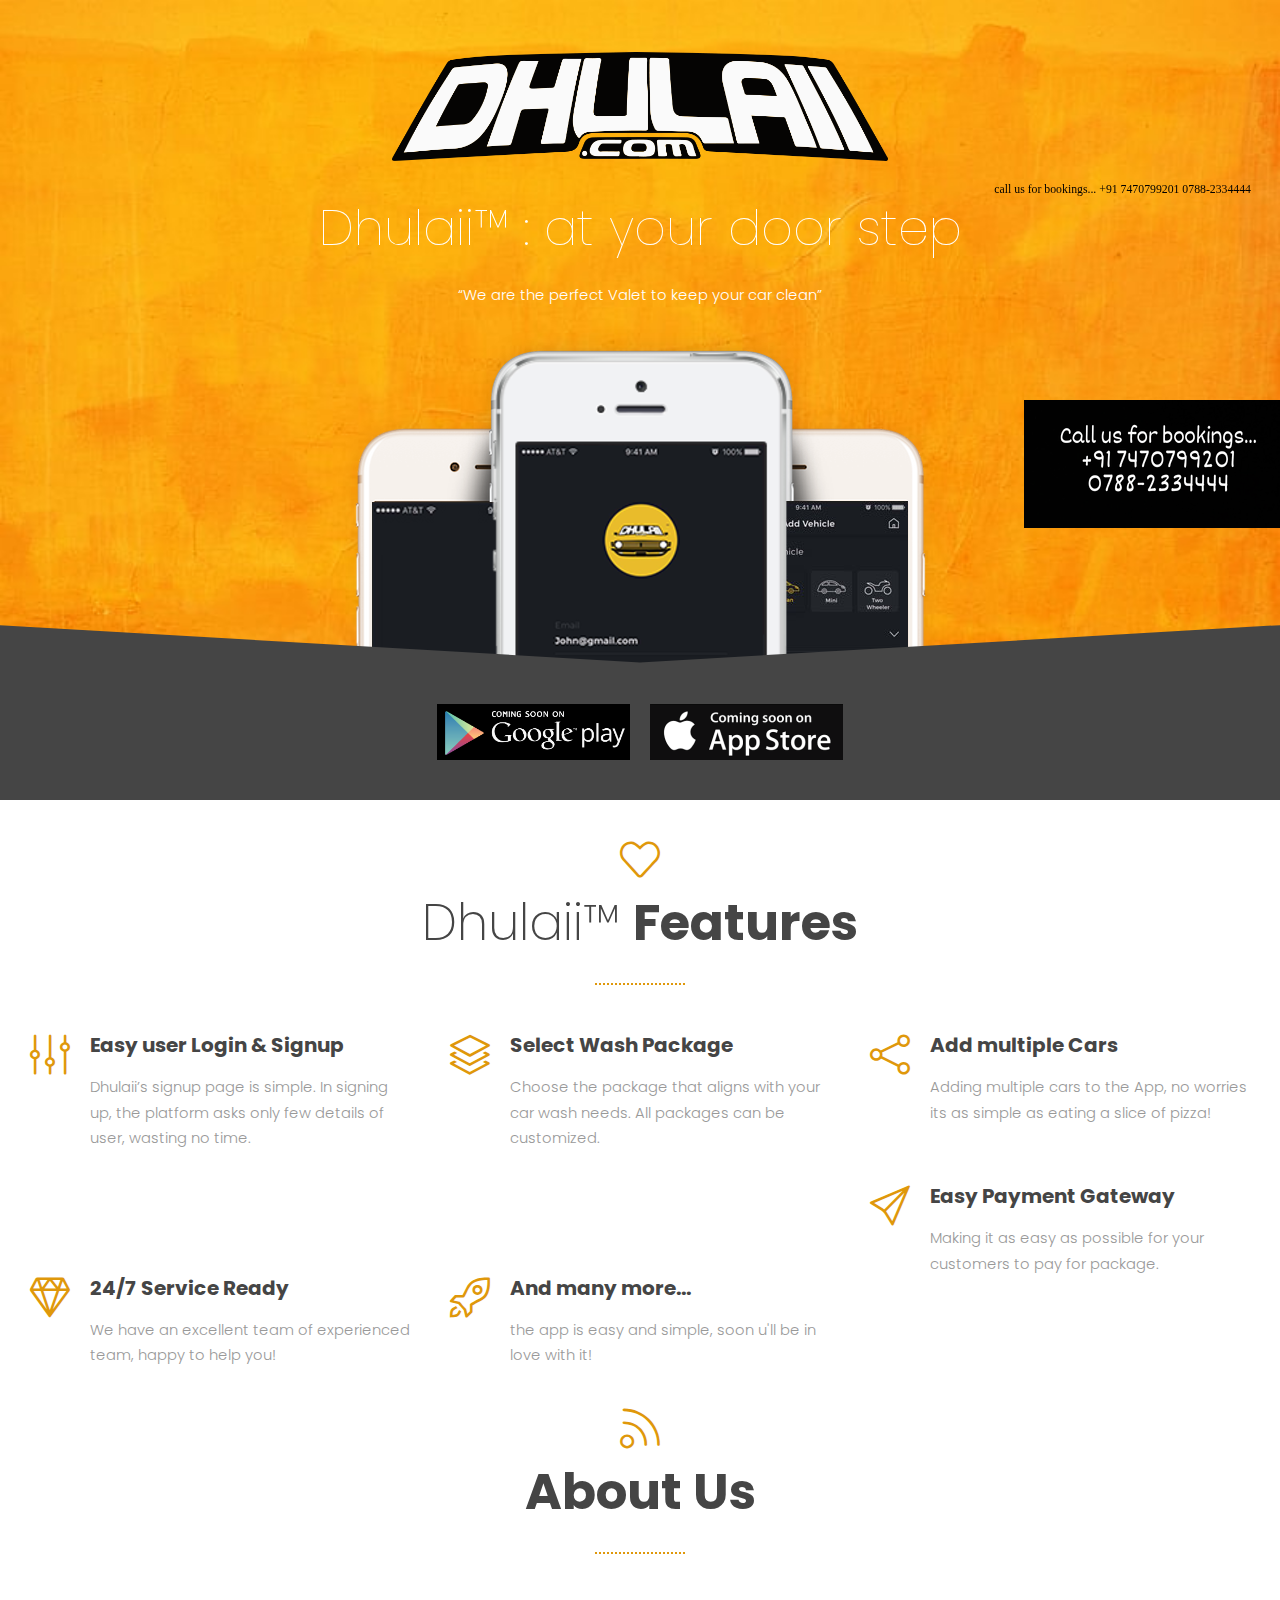
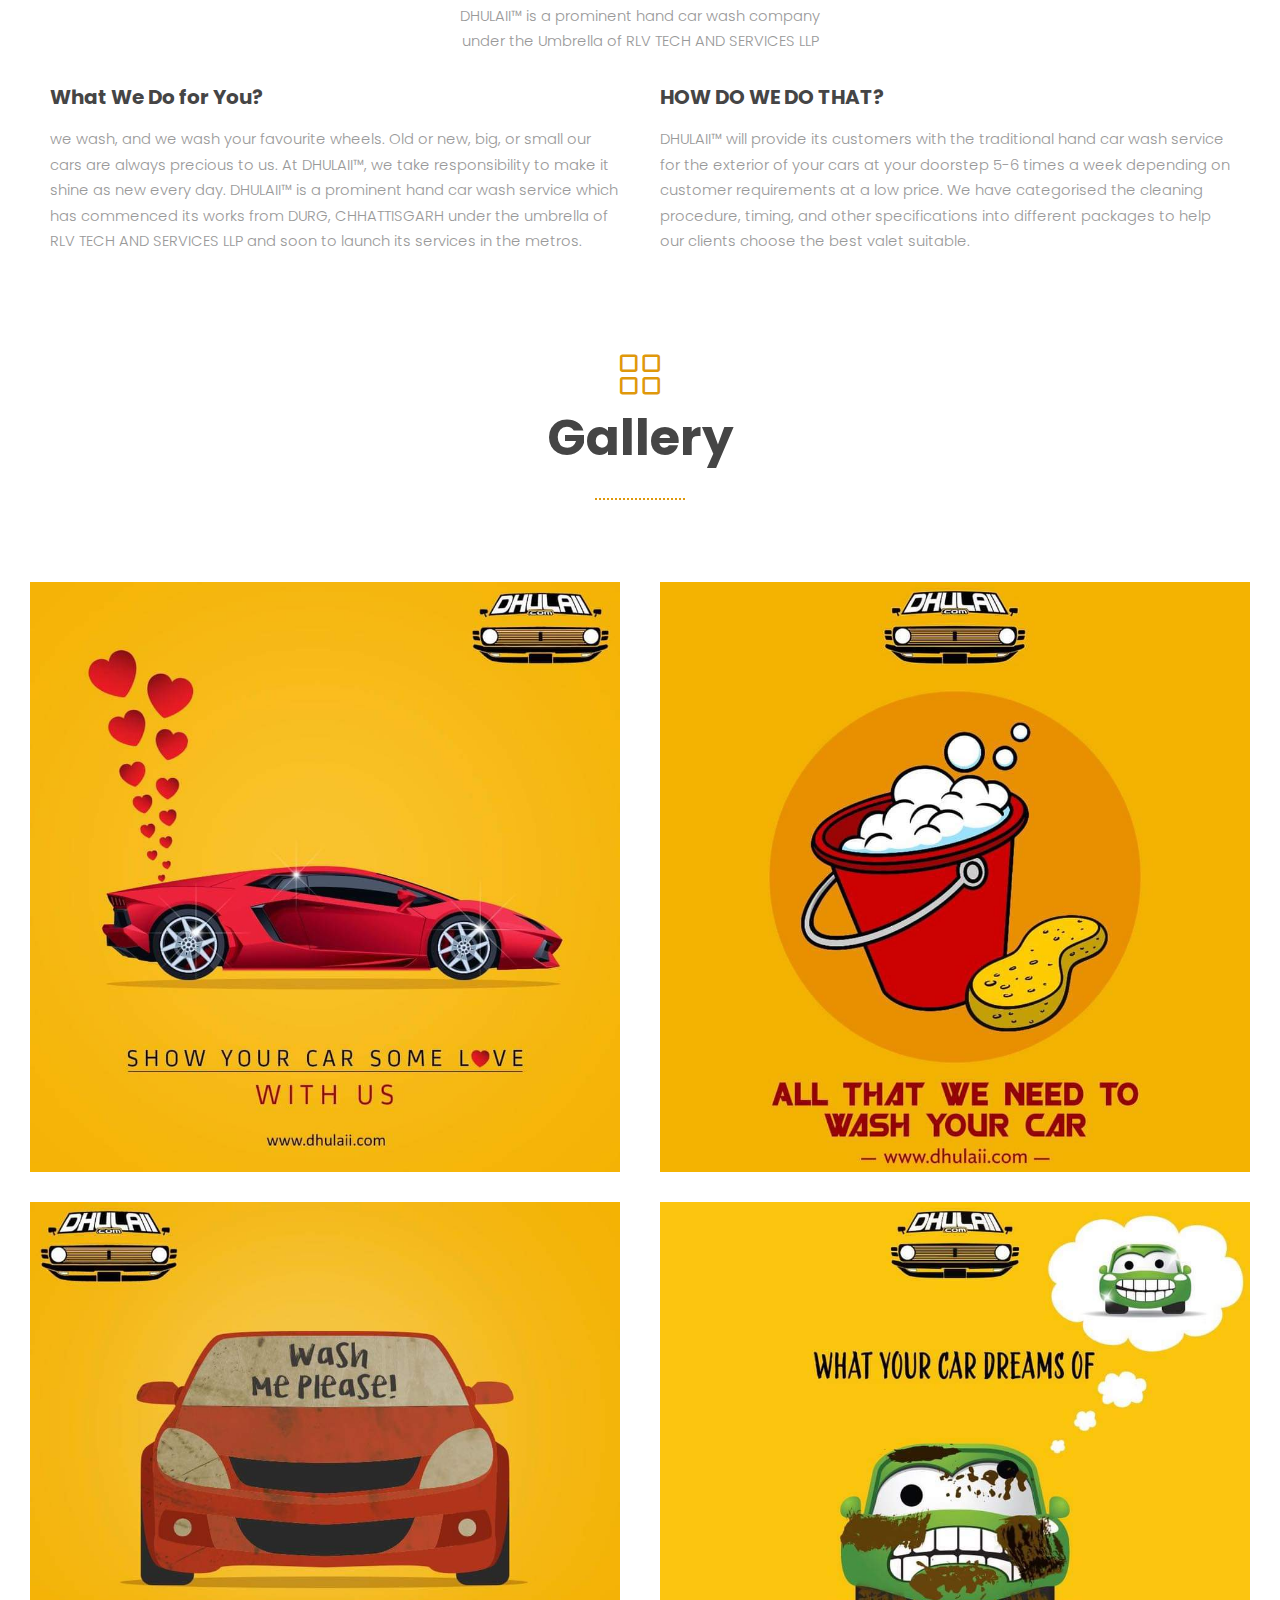
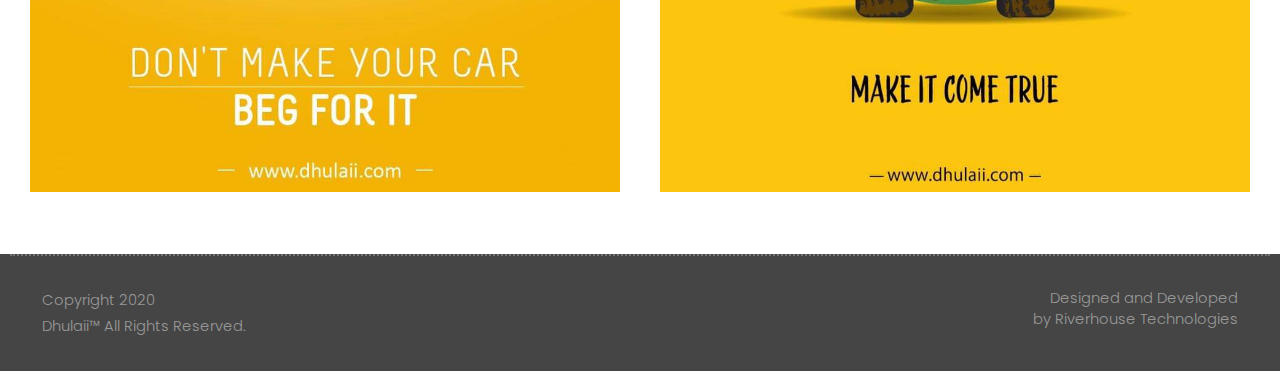
==== index.html @ 0f33f6db "mobile contact number view" ====
<!DOCTYPE html>
<html lang="en-US">
  <head>
    <meta charset="UTF-8">
    <meta name="viewport" content="width=device-width, initial-scale=1.0" />
    <title>Dhulaii&trade;:: we are the perfect Valet to keep your car clean</title>
    <link rel="stylesheet" href="css/components.css">
    <link rel="stylesheet" href="css/icons.css">
    <link rel="stylesheet" href="css/responsee.css">
    <link rel="stylesheet" href="owl-carousel/owl.carousel.css">
    <link rel="stylesheet" href="owl-carousel/owl.theme.css">
    <link rel="stylesheet" href="css/lightcase.css">
    <!-- CUSTOM STYLE -->      
    <link rel="stylesheet" href="css/template-style.css">
    <link href="https://fonts.googleapis.com/css?family=Poppins:100,200,300,400,700,900&amp;subset=latin-ext" rel="stylesheet"> 
    <script type="text/javascript" src="js/jquery-1.8.3.min.js"></script>
    <script type="text/javascript" src="js/jquery-ui.min.js"></script>   
  </head>

  <body class="size-1280">
    <!-- PREMIUM FEATURES BUTTON -->
    <!-- <a target="_blank" class="hide-s" href="/" style="position:fixed;top:500px;right:-14px;z-index:10;"><img src="img/Call-s.png" alt="Call us" style="height:80px !important"></a> -->
    <img class="hide-s" style="position:fixed;top:400px;right:-14px;z-index:10;" src="img/resize.png" alt="Call us" style="height:80px !important"/>
    <!-- HEADER -->
    <header role="banner" class="position-absolute">     
    </header>
    
    <!-- MAIN -->
    <main role="main"> 

    </header>
      <!-- Header -->
      <header class="section-top-padding background-image text-center" style="background-image:url(img/orange.jpeg)">
        <div class="margin-top-20 center"><img id="dl" src="img/Dhulaii_logo.png" alt=""><br></div>
        <div>
          <marquee class="GeneratedMarquee" direction="left" scrollamount="1" behavior="alternate">call us for bookings... +91 7470799201 0788-2334444</marquee>
        </div>
        <h1 class="text-extra-thin text-white text-s-size-30 text-m-size-40 text-size-50 text-line-height-1 margin-bottom-30 margin-top-100">
          Dhulaii&trade; : at your door step 
        </h1>
        <p class="text-white">“We are the perfect Valet to keep your car clean”
<!--         <i class="slow icon-sli-arrow-down text-white margin-top-20 text-size-16"></i> -->
        <!-- Image -->
        <img class="margin-top-20 center" src="img/photoshop.png" alt="">
        <!-- dark full width arrow object -->
        <img class="arrow-object" src="img/arrow-object-dark.svg" alt="">
      </header>
      
      <!-- Section 1 -->
      <section class="section-small-padding background-dark text-center">      
        <div class="line">
          <div class="m-10 l-6 xl-4 center">
            <div class="margin">
              <a class="s-12 m-6 margin-s-bottom" href="/">
                <img class="full-img right" src="img/google-coming.png" alt="">
              </a>
              <a class="s-12 m-6" href="/">
                <img class="full-img" src="img/Screenshot 2020-10-01 at 6.28.01 PM.png" alt="">
              </a>
            </div>
          </div>                                                                                               
        </div>       
      </section>
      
      <!-- Section 2 -->
      <section class="section-top-padding background-white">
        <div class="line text-center">
          <i class="icon-sli-heart text-primary text-size-40"></i>
          <h2 class="text-dark text-size-50 text-m-size-40">Dhulaii&trade; <b>Features</b></h2>
          <hr class="break background-primary break-small break-center margin-bottom-50">
        </div>
        <div class="line">
          <div class="margin2x">
            <div class="s-12 m-6 l-4 margin-bottom-60">
              <div class="float-left">
                <i class="icon-sli-equalizer text-primary text-size-40 text-line-height-1"></i>
              </div>
              <div class="margin-left-60">
                <h3 class="text-strong text-size-20 text-line-height-1 margin-bottom-20">Easy user Login & Signup</h3>
                <p>Dhulaii’s signup page is simple. In signing up, the platform asks only few details of user, wasting no time.</p>
                <!-- <a class="text-more-info text-primary" href="/">Read more</a>                 -->
              </div>
            </div>
            <div class="s-12 m-6 l-4 margin-bottom-60">
              <div class="float-left">
                <i class="icon-sli-layers text-primary text-size-40 text-line-height-1"></i>
              </div>
              <div class="margin-left-60">
                <h3 class="text-strong text-size-20 text-line-height-1 margin-bottom-20">Select Wash Package</h3>
                <p>Choose the package that aligns with your car wash needs. All packages can be customized.</p>
                <!-- <a class="text-more-info text-primary" href="/">Read more</a>                 -->
              </div>
            </div>
            <div class="s-12 m-6 l-4 margin-bottom-60">
              <div class="float-left">
                <i class="icon-sli-share text-primary text-size-40 text-line-height-1"></i>
              </div>
              <div class="margin-left-60">
                <h3 class="text-strong text-size-20 text-line-height-1 margin-bottom-20">Add multiple Cars</h3>
                <p>Adding multiple cars to the App, no worries its as simple as eating a slice of pizza!</p>
                <!-- <a class="text-more-info text-primary" href="/">Read more</a>                  -->
              </div>
            </div>
            <div class="s-12 m-6 l-4 margin-m-bottom-60">
              <div class="float-left">
                <i class="icon-sli-paper-plane text-primary text-size-40 text-line-height-1"></i>
              </div>
              <div class="margin-left-60">
                <h3 class="text-strong text-size-20 text-line-height-1 margin-bottom-20">Easy Payment Gateway</h3>
                <p>Making it as easy as possible for your customers to pay for package.</p>
                <!-- <a class="text-more-info text-primary" href="/">Read more</a>                  -->
              </div>
            </div>
            <div class="s-12 m-6 l-4 margin-m-bottom-60">
              <div class="float-left">
                <i class="icon-sli-diamond text-primary text-size-40 text-line-height-1"></i>
              </div>
              <div class="margin-left-60">
                <h3 class="text-strong text-size-20 text-line-height-1 margin-bottom-20">24/7 Service Ready</h3>
                <p>We have an excellent team of experienced team, happy to help you!</p>
                <!-- <a class="text-more-info text-primary" href="/">Read more</a>                  -->
              </div>
            </div>
            <div class="s-12 m-6 l-4 margin-m-bottom-60">
              <div class="float-left">
                <i class="icon-sli-rocket text-primary text-size-40 text-line-height-1"></i>
              </div>
              <div class="margin-left-60">
                <h3 class="text-strong text-size-20 text-line-height-1 margin-bottom-20">And many more...</h3>
                <p>the app is easy and simple, soon u'll be in love with it!</p>
                <!-- <a class="text-more-info text-primary" href="/">Read more</a>                  -->
              </div>
            </div>
          </div>
        </div>
      </section>
        
     

      <!-- About US section -->
      <section class="section-top-padding  background-white">
        <div class="line text-center">
          <i class="icon-sli-feed text-primary text-size-40"></i>
          <h2 class="text-dark text-size-50 text-m-size-40"><b>About Us</b></h2>
          <hr class="break background-primary break-small break-center margin-bottom-50">
          <p>DHULAII&trade; is a prominent hand car wash company<br>
            under the Umbrella of RLV TECH AND SERVICES LLP </p>
        </div>
        <section class="section background-white">      
          <div class="line">
            <div class="margin2x">
                        
              <div class="m-12 l-6 margin-bottom-60">
                <div class="float-left">
                  <h3 class="text-strong text-size-20 text-line-height-1 margin-bottom-20">What We Do for You?</h3>
                  <p>
                    we wash, and we wash your favourite wheels.
                    Old or new, big, or small our cars are always precious to us.
                    At DHULAII&trade;, we take responsibility to make it shine as new every day.
                    DHULAII&trade; is a prominent hand car wash service which has commenced its works from DURG, CHHATTISGARH under the umbrella of RLV TECH AND SERVICES LLP and soon to launch its services in the metros.
                  </p>                                                      
                </div>
              </div>
              
              <div class="m-12 l-6 margin-bottom-60">
                <div class="float-left">
                  <h3 class="text-strong text-size-20 text-line-height-1 margin-bottom-20">HOW DO WE DO THAT?</h3>
                  <p>
                    DHULAII&trade; will provide its customers with the traditional hand car wash service for the exterior of your cars at your doorstep 5-6 times a week depending on customer requirements at a low price.
We have categorised the cleaning procedure, timing, and other specifications into different packages to help our clients choose the best valet suitable.
                  </p>                                                      
                </div>
              </div> 
            </div>
          </div>       
        </section>
      </section>
  

      <!-- Gallery section -->

      <section class="s background-white">
        <div class="line text-center">
          <i class="icon-sli-grid text-primary text-size-40"></i>
          <h2 class="text-dark text-size-50 text-m-size-40"><b>Gallery</b></h2>
          <hr class="break background-primary break-small break-center margin-bottom-50">
        </div>
        <section class="section background-white">      
          <div class="line">
            <div class="margin2x">           
              <div class="s-12 m-6 margin-bottom-30">
                <img class="full-img" src="img/portfolio/Gallery3.jpg" alt=""/>
              </div>
              <div class="s-12 m-6 margin-bottom-30">
                <img class="full-img" src="img/portfolio/Gallery2.jpg" alt=""/>
              </div>
              <div class="s-12 m-6 margin-bottom-30">
                <img class="full-img" src="img/portfolio/Gallery4.jpg" alt=""/>
              </div> 
              <div class="s-12 m-6 margin-bottom-30">
                <img class="full-img" src="img/portfolio/Gallery5.jpg" alt=""/>
              </div>                                                                                    
            </div>
          </div>       
        </section>
      </section>  
      
      
     
    </main>
    
    <!-- FOOTER -->
    <footer>
      <!-- Social -->
      
      <!-- Main Footer -->
      <!-- <section class="section background-dark">
        <div class="line"> 
          <div class="margin2x">
            <div class="s-12 m-6 l-3 xl-5">
               <h4 class="text-white text-strong">Our Mission</h4>
               <p>
                   <b class="text-size-20">Best and Cheap</b> car wash services to the customers.
               </p>
            </div>
            
            <div class="s-12 m-6 l-3 xl-3">
               <h4 class="text-white text-strong margin-m-top-30">Contact Us</h4>
                <p><i class="icon-sli-screen-smartphone text-primary"></i> +91 9425293450</p>
                <a class="text-primary-hover" href="mailto:support@dhulaii.com"><i class="icon-sli-mouse text-primary"></i> support@dhulaii.com</a><br>
            </div>
          </div>  
        </div>    
      </section> -->
      <div class="background-dark">
         <div class="line">
            <hr class="break margin-top-bottom-0" style="border-color: #777;">
         </div>
      </div>
      <!-- Bottom Footer -->
      <section class="padding-2x background-dark full-width">
        <div class="line">
          <div class="s-6 l-6" >
            <p class="text-size-12" id="CRT">Copyright 2020</p>
            <p class="text-size-12" id="CRT">Dhulaii&trade; All Rights Reserved.</p>
          </div>
          <div class="s-6 l-6" >
            <a class="right text-size-12 text-primary-hover" id="RHT" href="https://riverhousetechnologies.com/" title="Responsee - lightweight responsive framework">Designed and Developed<br> by Riverhouse Technologies</a>
          </div>
        </div>  
      </section>
    </footer>
    <script type="text/javascript" src="js/responsee.js"></script>
    <script type="text/javascript" src="owl-carousel/owl.carousel.js"></script>
    <script type="text/javascript" src="js/template-scripts.js"></script> 
  </body>
</html>
---- css/components.css ----
/*
 * Components CSS - v5 - 2016-07-08
 * https://www.myresponsee.com
 * Copyright 2018, Vision Design - graphic zoo
 * Free to use under the MIT license.
*/
/* Tabs */
.tab-item {
  background: none repeat scroll 0 0 #fff;
  display: none;
  padding: 1.25rem 0;
}
.tab-item.tab-active {
  display: block;
}
.tab-content > .tab-label {
  display: none;
}
.tab-nav > .tab-label {
  float: left;
}
a.tab-label,
a.tab-label:link,
a.tab-label:visited,
a.tab-label:hover {
  background: none repeat scroll 0 0 #262626;
  color: #fff;
  margin-right: 1px;
  padding: 0.625rem 1.25rem;
  transition: background 0.2s linear 0s;
  -o-transition: background 0.2s linear 0s;
  -ms-transition: background 0.2s linear 0s;
  -moz-transition: background 0.2s linear 0s;
  -webkit-transition: background 0.2s linear 0s;
}
a.tab-label:hover,
a.tab-label.active-btn {
  background: none repeat scroll 0 0 #999;
}
.tab-label.active-btn {
  cursor: default;
}
.tab-content {
  text-align: left;
}
@media screen and (max-width: 768px) {
  .tab-nav > .tab-label {
    margin: 0.5px 0;
    width: 100%;
  }
}
/* Custom forms */
form.customform input,
form.customform select,
form.customform textarea,
form.customform button {
  font-size: 0.9rem;
  font-family: inherit;
  margin-bottom: 1.25rem;
}
form.customform input,
form.customform select {
  height: 2.7rem;
}
form.customform input,
form.customform textarea,
form.customform select {
  background: none repeat scroll 0 0 #f5f5f5;
  transition: background 0.2s linear 0s;
  -o-transition: background 0.2s linear 0s;
  -ms-transition: background 0.2s linear 0s;
  -moz-transition: background 0.2s linear 0s;
  -webkit-transition: background 0.2s linear 0s;
}
form.customform input:hover,
form.customform textarea:hover,
form.customform select:hover,
form.customform input:focus,
form.customform textarea:focus,
form.customform select:focus {
  background: none repeat scroll 0 0 #fff;
}
form.customform input,
form.customform textarea,
form.customform select {
  background: none repeat scroll 0 0 #f5f5f5;
  border: 1px solid #e0e0e0;
  padding: 0.625rem;
  width: 100%;
}
form.customform input[type="file"] {
  border: 1px solid #e0e0e0;
  height: auto;
  max-height: 2.7rem;
  min-height: 2.7rem;
  padding: 0.4rem;
  width: 100%;
}
form.customform input[type="radio"],
form.customform input[type="checkbox"] {
  margin-right: 0.625rem;
  width: auto;
  padding: 0;
  height: auto;
}
form.customform option {
  padding: 0.625rem;
}
form.customform select[multiple="multiple"] {
  height: auto;
}
form.customform button {
  width: 100%;
  background: none repeat scroll 0 0 #d7940c;
  border: 0 none;
  color: #fff;
  height: 2.7rem;
  padding: 0.625rem;
  cursor: pointer;
  width: 100%;
  transition: background 0.2s linear 0s;
  -o-transition: background 0.2s linear 0s;
  -ms-transition: background 0.2s linear 0s;
  -moz-transition: background 0.2s linear 0s;
  -webkit-transition: background 0.2s linear 0s;
}
/* Tooltip */
a.tooltip-container,
.tooltip-container {
  border-bottom: 1px dotted;
  border-bottom-color: color;
  cursor: help;
  font-weight: 600;
}
a .tooltip-content,
.tooltip-content {
  background: #152732 none repeat scroll 0 0;
  color: #fff !important;
  border-radius: 3px;
  display: none;
  font-size: 0.8rem;
  font-weight: normal;
  line-height: 1.3rem;
  margin-top: -1.25rem;
  max-width: 300px;
  padding: 0.625rem;
  position: absolute;
  z-index: 10;
}
.tooltip-content::after {
  border-left: 9px solid transparent;
  border-right: 9px solid transparent;
  border-top: 7px solid #152732;
  bottom: -5px;
  clear: both;
  content: "";
  height: 0;
  left: 50%;
  margin-left: -5px;
  position: absolute;
  width: 0;
}
a.tooltip-content.tooltip-bottom,
.tooltip-content.tooltip-bottom {
  margin-top: 1.25rem;
}
.tooltip-content.tooltip-bottom::after {
  border-left: 9px solid transparent;
  border-right: 9px solid transparent;
  border-top: 0;
  border-bottom: 7px solid #152732;
  top: -5px;
}
/* Buttons */
.button,
a.button,
a.button:link,
a.button:active,
a.button:visited {
  background: #777 none repeat scroll 0 0;
  border: 0;
  color: #fff;
  cursor: pointer;
  display: inline-block;
  font-size: 0.85rem;
  padding: 0.825rem 1rem;
  text-align: center;
  transition: all 0.2s linear 0s;
  -o-transition: all 0.2s linear 0s;
  -ms-transition: all 0.2s linear 0s;
  -moz-transition: all 0.2s linear 0s;
  -webkit-transition: all 0.2s linear 0s;
}
.button.rounded-btn {
  border-radius: 4px;
}
.button.rounded-full-btn {
  border-radius: 100px;
}
.button:hover {
  box-shadow: 0 0 10px 100px rgba(255, 255, 255, 0.15) inset;
}
.button.secondary-btn,
a.button.secondary-btn,
a.button.secondary-btn:link,
a.button.secondary-btn:active,
a.button.secondary-btn:visited {
  background: #444 none repeat scroll 0 0;
}
.button.cancel-btn,
a.button.cancel-btn,
a.button.cancel-btn:link,
a.button.cancel-btn:active,
a.button.cancel-btn:visited {
  background: #dc003a none repeat scroll 0 0;
}
.button.submit-btn,
a.button.submit-btn,
a.button.submit-btn:link,
a.button.submit-btn:active,
a.button.submit-btn:visited {
  background: #b4bf04 none repeat scroll 0 0;
}
.button.reload-btn,
a.button.reload-btn,
a.button.reload-btn:link,
a.button.reload-btn:active,
a.button.reload-btn:visited {
  background: #ff9800 none repeat scroll 0 0;
}
.button.disabled-btn {
  cursor: not-allowed !important;
  opacity: 0.2;
}
.button i {
  background: rgba(0, 0, 0, 0.1) none repeat scroll 0 0;
  border-radius: 27px;
  color: #fff !important;
  display: inline-block;
  font-size: 0.8rem;
  height: 27px;
  line-height: 27px;
  margin-right: 5px;
  width: 27px;
  transition: all 0.2s linear 0s;
  -o-transition: all 0.2s linear 0s;
  -ms-transition: all 0.2s linear 0s;
  -moz-transition: all 0.2s linear 0s;
  -webkit-transition: all 0.2s linear 0s;
}
.button:hover > i {
  background: rgba(0, 0, 0, 0.06) none repeat scroll 0 0;
}

.GeneratedMarquee {
  font-family: cursive;
  font-size: 0.8em;
  line-height: 1.3em;
  color: #000000;
  background-color: transparent;
}
---- css/icons.css ----
/* Icon font - MFG labs */
@font-face {
  font-family: 'mfg';
    src: url('../font/mfglabsiconset-webfont.eot');
    src: url('../font/mfglabsiconset-webfont.svg#mfg_labs_iconsetregular') format('svg'),
   		   url('../font/mfglabsiconset-webfont.eot?#iefix') format('embedded-opentype'),
         url('../font/mfglabsiconset-webfont.woff') format('woff'),
         url('../font/mfglabsiconset-webfont.ttf') format('truetype');
    font-weight: normal;
    font-style: normal;
}

.icon-cloud,
.icon-at,
.icon-plus,
.icon-minus,
.icon-arrow_up,
.icon-arrow_down,
.icon-arrow_right,
.icon-arrow_left,
.icon-chevron_down,
.icon-chevron_up,
.icon-chevron_right,
.icon-chevron_left,
.icon-reorder,
.icon-list,
.icon-reorder_square,
.icon-reorder_square_line,
.icon-coverflow,
.icon-coverflow_line,
.icon-pause,
.icon-play,
.icon-step_forward,
.icon-step_backward,
.icon-fast_forward,
.icon-fast_backward,
.icon-cloud_upload,
.icon-cloud_download,
.icon-data_science,
.icon-data_science_black,
.icon-globe,
.icon-globe_black,
.icon-math_ico,
.icon-math,
.icon-math_black,
.icon-paperplane_ico,
.icon-paperplane,
.icon-paperplane_black,
.icon-color_balance,
.icon-star,
.icon-star_half,
.icon-star_empty,
.icon-star_half_empty,
.icon-reload,
.icon-heart,
.icon-heart_broken,
.icon-hashtag,
.icon-reply,
.icon-retweet,
.icon-signin,
.icon-signout,
.icon-download,
.icon-upload,
.icon-placepin,
.icon-display_screen,
.icon-tablet,
.icon-smartphone,
.icon-connected_object,
.icon-lock,
.icon-unlock,
.icon-camera,
.icon-isight,
.icon-video_camera,
.icon-random,
.icon-message,
.icon-discussion,
.icon-calendar,
.icon-ringbell,
.icon-movie,
.icon-mail,
.icon-pen,
.icon-settings,
.icon-measure,
.icon-vector,
.icon-vector_pen,
.icon-mute_on,
.icon-mute_off,
.icon-home,
.icon-sheet,
.icon-arrow_big_right,
.icon-arrow_big_left,
.icon-arrow_big_down,
.icon-arrow_big_up,
.icon-dribbble_circle,
.icon-dribbble,
.icon-facebook_circle,
.icon-facebook,
.icon-git_circle_alt,
.icon-git_circle,
.icon-git,
.icon-octopus,
.icon-twitter_circle,
.icon-twitter,
.icon-google_plus_circle,
.icon-google_plus,
.icon-linked_in_circle,
.icon-linked_in,
.icon-instagram,
.icon-instagram_circle,
.icon-mfg_icon,
.icon-xing,
.icon-xing_circle,
.icon-mfg_icon_circle,
.icon-user,
.icon-user_male,
.icon-user_female,
.icon-users,
.icon-file_open,
.icon-file_close,
.icon-file_alt,
.icon-file_close_alt,
.icon-attachment,
.icon-check,
.icon-cross_mark,
.icon-cancel_circle,
.icon-check_circle,
.icon-magnifying,
.icon-inbox,
.icon-clock,
.icon-stopwatch,
.icon-hourglass,
.icon-trophy,
.icon-unlock_alt,
.icon-lock_alt,
.icon-arrow_doubled_right,
.icon-arrow_doubled_left,
.icon-arrow_doubled_down,
.icon-arrow_doubled_up,
.icon-link,
.icon-warning,
.icon-warning_alt,
.icon-magnifying_plus,
.icon-magnifying_minus,
.icon-white_question,
.icon-black_question,
.icon-stop,
.icon-share,
.icon-eye,
.icon-trash_can,
.icon-hard_drive,
.icon-information_black,
.icon-information_white,
.icon-printer,
.icon-letter,
.icon-soundcloud,
.icon-soundcloud_circle,
.icon-anchor,
.icon-female_sign,
.icon-male_sign,
.icon-joystick,
.icon-high_voltage,
.icon-fire,
.icon-newspaper,
.icon-chart,
.icon-spread,
.icon-spinner_1,
.icon-spinner_2,
.icon-chart_alt,
.icon-label,
.icon-brush,
.icon-refresh,
.icon-node,
.icon-node_2,
.icon-node_3,
.icon-link_2_nodes,
.icon-link_3_nodes,
.icon-link_loop_nodes,
.icon-node_size,
.icon-node_color,
.icon-layout_directed,
.icon-layout_radial,
.icon-layout_hierarchical,
.icon-node_link_direction,
.icon-node_link_short_path,
.icon-node_cluster,
.icon-display_graph,
.icon-node_link_weight,
.icon-more_node_links,
.icon-node_shape,
.icon-node_icon,
.icon-node_text,
.icon-node_link_text,
.icon-node_link_color,
.icon-node_link_shape,
.icon-credit_card,
.icon-disconnect,
.icon-graph,
.icon-new_user {
  font-family: 'mfg';
  font-style: normal;
  font-variant: normal;
  font-weight: normal;
  color:#e3e3e3;
  speak: none; 
  text-transform: none;
  /* Better Font Rendering =========== */
  -webkit-font-smoothing: antialiased;
  -moz-osx-font-smoothing: grayscale;
}
.icon2x {font-size: 2rem;}
.icon3x {font-size: 3rem;}

.icon-cloud:before { content: "\2601"; }
.icon-at:before { content: "\0040"; }
.icon-plus:before { content: "\002B"; }
.icon-minus:before { content: "\2212"; }
.icon-arrow_up:before { content: "\2191"; }
.icon-arrow_down:before { content: "\2193"; }
.icon-arrow_right:before { content: "\2192"; }
.icon-arrow_left:before { content: "\2190"; }
.icon-chevron_down:before { content: "\f004"; }
.icon-chevron_up:before { content: "\f005"; }
.icon-chevron_right:before { content: "\f006"; }
.icon-chevron_left:before { content: "\f007"; }
.icon-reorder:before { content: "\f008"; }
.icon-list:before { content: "\f009"; }
.icon-reorder_square:before { content: "\f00a"; }
.icon-reorder_square_line:before { content: "\f00b"; }
.icon-coverflow:before { content: "\f00c"; }
.icon-coverflow_line:before { content: "\f00d"; }
.icon-pause:before { content: "\f00e"; }
.icon-play:before { content: "\f00f"; }
.icon-step_forward:before { content: "\f010"; }
.icon-step_backward:before { content: "\f011"; }
.icon-fast_forward:before { content: "\f012"; }
.icon-fast_backward:before { content: "\f013"; }
.icon-cloud_upload:before { content: "\f014"; }
.icon-cloud_download:before { content: "\f015"; }
.icon-data_science:before { content: "\f016"; }
.icon-data_science_black:before { content: "\f017"; }
.icon-globe:before { content: "\f018"; }
.icon-globe_black:before { content: "\f019"; }
.icon-math_ico:before { content: "\f01a"; }
.icon-math:before { content: "\f01b"; }
.icon-math_black:before { content: "\f01c"; }
.icon-paperplane_ico:before { content: "\f01d"; }
.icon-paperplane:before { content: "\f01e"; }
.icon-paperplane_black:before { content: "\f01f"; }
.icon-color_balance:before { content: "\f020"; }
.icon-star:before { content: "\2605"; }
.icon-star_half:before { content: "\f022"; }
.icon-star_empty:before { content: "\2606"; }
.icon-star_half_empty:before { content: "\f024"; }
.icon-reload:before { content: "\f025"; }
.icon-heart:before { content: "\2665"; }
.icon-heart_broken:before { content: "\f028"; }
.icon-hashtag:before { content: "\f029"; }
.icon-reply:before { content: "\f02a"; }
.icon-retweet:before { content: "\f02b"; }
.icon-signin:before { content: "\f02c"; }
.icon-signout:before { content: "\f02d"; }
.icon-download:before { content: "\f02e"; }
.icon-upload:before { content: "\f02f"; }
.icon-placepin:before { content: "\f031"; }
.icon-display_screen:before { content: "\f032"; }
.icon-tablet:before { content: "\f033"; }
.icon-smartphone:before { content: "\f034"; }
.icon-connected_object:before { content: "\f035"; }
.icon-lock:before { content: "\F512"; }
.icon-unlock:before { content: "\F513"; }
.icon-camera:before { content: "\F4F7"; }
.icon-isight:before { content: "\f039"; }
.icon-video_camera:before { content: "\f03a"; }
.icon-random:before { content: "\f03b"; }
.icon-message:before { content: "\F4AC"; }
.icon-discussion:before { content: "\f03d"; }
.icon-calendar:before { content: "\F4C5"; }
.icon-ringbell:before { content: "\f03f"; }
.icon-movie:before { content: "\f040"; }
.icon-mail:before { content: "\2709"; }
.icon-pen:before { content: "\270F"; }
.icon-settings:before { content: "\9881"; }
.icon-measure:before { content: "\f044"; }
.icon-vector:before { content: "\f045"; }
.icon-vector_pen:before { content: "\2712"; }
.icon-mute_on:before { content: "\f047"; }
.icon-mute_off:before { content: "\f048"; }
.icon-home:before { content: "\2302"; }
.icon-sheet:before { content: "\f04a"; }
.icon-arrow_big_right:before { content: "\21C9"; }
.icon-arrow_big_left:before { content: "\21C7"; }
.icon-arrow_big_down:before { content: "\21CA"; }
.icon-arrow_big_up:before { content: "\21C8"; }
.icon-dribbble_circle:before { content: "\f04f"; }
.icon-dribbble:before { content: "\f050"; }
.icon-facebook_circle:before { content: "\f051"; }
.icon-facebook:before { content: "\f052"; }
.icon-git_circle_alt:before { content: "\f053"; }
.icon-git_circle:before { content: "\f054"; }
.icon-git:before { content: "\f055"; }
.icon-octopus:before { content: "\f056"; }
.icon-twitter_circle:before { content: "\f057"; }
.icon-twitter:before { content: "\f058"; }
.icon-google_plus_circle:before { content: "\f059"; }
.icon-google_plus:before { content: "\f05a"; }
.icon-linked_in_circle:before { content: "\f05b"; }
.icon-linked_in:before { content: "\f05c"; }
.icon-instagram:before { content: "\f05d"; }
.icon-instagram_circle:before { content: "\f05e"; }
.icon-mfg_icon:before { content: "\f05f"; }
.icon-xing:before { content: "\F532"; }
.icon-xing_circle:before { content: "\F533"; }
.icon-mfg_icon_circle:before { content: "\f060"; }
.icon-user:before { content: "\f061"; }
.icon-user_male:before { content: "\f062"; }
.icon-user_female:before { content: "\f063"; }
.icon-users:before { content: "\f064"; }
.icon-file_open:before { content: "\F4C2"; }
.icon-file_close:before { content: "\f067"; }
.icon-file_alt:before { content: "\f068"; }
.icon-file_close_alt:before { content: "\f069"; }
.icon-attachment:before { content: "\f06a"; }
.icon-check:before { content: "\2713"; }
.icon-cross_mark:before { content: "\274C"; }
.icon-cancel_circle:before { content: "\F06E"; }
.icon-check_circle:before { content: "\f06d"; }
.icon-magnifying:before { content: "\F50D"; }
.icon-inbox:before { content: "\f070"; }
.icon-clock:before { content: "\23F2"; }
.icon-stopwatch:before { content: "\23F1"; }
.icon-hourglass:before { content: "\231B"; }
.icon-trophy:before { content: "\f074"; }
.icon-unlock_alt:before { content: "\F075"; }
.icon-lock_alt:before { content: "\F510"; }
.icon-arrow_doubled_right:before { content: "\21D2"; }
.icon-arrow_doubled_left:before { content: "\21D0"; }
.icon-arrow_doubled_down:before { content: "\21D3"; }
.icon-arrow_doubled_up:before { content: "\21D1"; }
.icon-link:before { content: "\f07B"; }
.icon-warning:before { content: "\2757"; }
.icon-warning_alt:before { content: "\2755"; }
.icon-magnifying_plus:before { content: "\f07E"; }
.icon-magnifying_minus:before { content: "\f07F"; }
.icon-white_question:before { content: "\2754"; }
.icon-black_question:before { content: "\2753"; }
.icon-stop:before { content: "\f080"; }
.icon-share:before { content: "\f081"; }
.icon-eye:before { content: "\f082"; }
.icon-trash_can:before { content: "\f083"; }
.icon-hard_drive:before { content: "\f084"; }
.icon-information_black:before { content: "\f085"; }
.icon-information_white:before { content: "\f086"; }
.icon-printer:before { content: "\f087"; }
.icon-letter:before { content: "\f088"; }
.icon-soundcloud:before { content: "\f089"; }
.icon-soundcloud_circle:before { content: "\f08A"; }
.icon-anchor:before { content: "\2693"; }
.icon-female_sign:before { content: "\2640"; }
.icon-male_sign:before { content: "\2642"; }
.icon-joystick:before { content: "\F514"; }
.icon-high_voltage:before { content: "\26A1"; }
.icon-fire:before { content: "\F525"; }
.icon-newspaper:before { content: "\F4F0"; }
.icon-chart:before { content: "\F526"; }
.icon-spread:before { content: "\F527"; }
.icon-spinner_1:before { content: "\F528"; }
.icon-spinner_2:before { content: "\F529"; }
.icon-chart_alt:before { content: "\F530"; }
.icon-label:before { content: "\F531"; }
.icon-brush:before { content: "\E000"; }
.icon-refresh:before { content: "\E001"; }
.icon-node:before { content: "\E002"; }
.icon-node_2:before { content: "\E003"; }
.icon-node_3:before { content: "\E004"; }
.icon-link_2_nodes:before { content: "\E005"; }
.icon-link_3_nodes:before { content: "\E006"; }
.icon-link_loop_nodes:before { content: "\E007"; }
.icon-node_size:before { content: "\E008"; }
.icon-node_color:before { content: "\E009"; }
.icon-layout_directed:before { content: "\E010"; }
.icon-layout_radial:before { content: "\E011"; }
.icon-layout_hierarchical:before { content: "\E012"; }
.icon-node_link_direction:before { content: "\E013"; }
.icon-node_link_short_path:before { content: "\E014"; }
.icon-node_cluster:before { content: "\E015"; }
.icon-display_graph:before { content: "\E016"; }
.icon-node_link_weight:before { content: "\E017"; }
.icon-more_node_links:before { content: "\E018"; }
.icon-node_shape:before { content: "\E00A"; }
.icon-node_icon:before { content: "\E00B"; }
.icon-node_text:before { content: "\E00C"; }
.icon-node_link_text:before { content: "\E00D"; }
.icon-node_link_color:before { content: "\E00E"; }
.icon-node_link_shape:before { content: "\E00F"; }
.icon-credit_card:before { content: "\F4B3"; }
.icon-disconnect:before { content: "\F534"; }
.icon-graph:before { content: "\F535"; }
.icon-new_user:before { content: "\F536"; }


/* Icon font - Simple Line Icons */
@font-face {
  font-family: 'sli';
  src: url('../font/Simple-Line-Icons.eot?v=2.2.2');
  src: url('../font/Simple-Line-Icons.eot?v=2.2.2#iefix') format('embedded-opentype'), url('../font/Simple-Line-Icons.ttf?v=2.2.2') format('truetype'), url('../font/Simple-Line-Icons.woff2?v=2.2.2') format('woff2'), url('../font/Simple-Line-Icons.woff?v=2.2.2') format('woff'), url('../font/Simple-Line-Icons.svg?v=2.2.2#simple-line-icons') format('svg');
  font-weight: normal;
  font-style: normal;
}

.icon-sli-user,
.icon-sli-people,
.icon-sli-user-female,
.icon-sli-user-follow,
.icon-sli-user-following,
.icon-sli-user-unfollow,
.icon-sli-login,
.icon-sli-logout,
.icon-sli-emotsmile,
.icon-sli-phone,
.icon-sli-call-end,
.icon-sli-call-in,
.icon-sli-call-out,
.icon-sli-map,
.icon-sli-location-pin,
.icon-sli-direction,
.icon-sli-directions,
.icon-sli-compass,
.icon-sli-layers,
.icon-sli-menu,
.icon-sli-list,
.icon-sli-options-vertical,
.icon-sli-options,
.icon-sli-arrow-down,
.icon-sli-arrow-left,
.icon-sli-arrow-right,
.icon-sli-arrow-up,
.icon-sli-arrow-up-circle,
.icon-sli-arrow-left-circle,
.icon-sli-arrow-right-circle,
.icon-sli-arrow-down-circle,
.icon-sli-check,
.icon-sli-clock,
.icon-sli-plus,
.icon-sli-minus,
.icon-sli-close,
.icon-sli-organization,
.icon-sli-trophy,
.icon-sli-screen-smartphone,
.icon-sli-screen-desktop,
.icon-sli-plane,
.icon-sli-notebook,
.icon-sli-mustache,
.icon-sli-mouse,
.icon-sli-magnet,
.icon-sli-energy,
.icon-sli-disc,
.icon-sli-cursor,
.icon-sli-cursor-move,
.icon-sli-crop,
.icon-sli-chemistry,
.icon-sli-speedometer,
.icon-sli-shield,
.icon-sli-screen-tablet,
.icon-sli-magic-wand,
.icon-sli-hourglass,
.icon-sli-graduation,
.icon-sli-ghost,
.icon-sli-game-controller,
.icon-sli-fire,
.icon-sli-eyeglass,
.icon-sli-envelope-open,
.icon-sli-envelope-letter,
.icon-sli-bell,
.icon-sli-badge,
.icon-sli-anchor,
.icon-sli-wallet,
.icon-sli-vector,
.icon-sli-speech,
.icon-sli-puzzle,
.icon-sli-printer,
.icon-sli-present,
.icon-sli-playlist,
.icon-sli-pin,
.icon-sli-picture,
.icon-sli-handbag,
.icon-sli-globe-alt,
.icon-sli-globe,
.icon-sli-folder-alt,
.icon-sli-folder,
.icon-sli-film,
.icon-sli-feed,
.icon-sli-drop,
.icon-sli-drawer,
.icon-sli-docs,
.icon-sli-doc,
.icon-sli-diamond,
.icon-sli-cup,
.icon-sli-calculator,
.icon-sli-bubbles,
.icon-sli-briefcase,
.icon-sli-book-open,
.icon-sli-basket-loaded,
.icon-sli-basket,
.icon-sli-bag,
.icon-sli-action-undo,
.icon-sli-action-redo,
.icon-sli-wrench,
.icon-sli-umbrella,
.icon-sli-trash,
.icon-sli-tag,
.icon-sli-support,
.icon-sli-frame,
.icon-sli-size-fullscreen,
.icon-sli-size-actual,
.icon-sli-shuffle,
.icon-sli-share-alt,
.icon-sli-share,
.icon-sli-rocket,
.icon-sli-question,
.icon-sli-pie-chart,
.icon-sli-pencil,
.icon-sli-note,
.icon-sli-loop,
.icon-sli-home,
.icon-sli-grid,
.icon-sli-graph,
.icon-sli-microphone,
.icon-sli-music-tone-alt,
.icon-sli-music-tone,
.icon-sli-earphones-alt,
.icon-sli-earphones,
.icon-sli-equalizer,
.icon-sli-like,
.icon-sli-dislike,
.icon-sli-control-start,
.icon-sli-control-rewind,
.icon-sli-control-play,
.icon-sli-control-pause,
.icon-sli-control-forward,
.icon-sli-control-end,
.icon-sli-volume-1,
.icon-sli-volume-2,
.icon-sli-volume-off,
.icon-sli-calendar,
.icon-sli-bulb,
.icon-sli-chart,
.icon-sli-ban,
.icon-sli-bubble,
.icon-sli-camrecorder,
.icon-sli-camera,
.icon-sli-cloud-download,
.icon-sli-cloud-upload,
.icon-sli-envelope,
.icon-sli-eye,
.icon-sli-flag,
.icon-sli-heart,
.icon-sli-info,
.icon-sli-key,
.icon-sli-link,
.icon-sli-lock,
.icon-sli-lock-open,
.icon-sli-magnifier,
.icon-sli-magnifier-add,
.icon-sli-magnifier-remove,
.icon-sli-paper-clip,
.icon-sli-paper-plane,
.icon-sli-power,
.icon-sli-refresh,
.icon-sli-reload,
.icon-sli-settings,
.icon-sli-star,
.icon-sli-symbol-female,
.icon-sli-symbol-male,
.icon-sli-target,
.icon-sli-credit-card,
.icon-sli-paypal,
.icon-sli-social-tumblr,
.icon-sli-social-twitter,
.icon-sli-social-facebook,
.icon-sli-social-instagram,
.icon-sli-social-linkedin,
.icon-sli-social-pinterest,
.icon-sli-social-github,
.icon-sli-social-google,
.icon-sli-social-reddit,
.icon-sli-social-skype,
.icon-sli-social-dribbble,
.icon-sli-social-behance,
.icon-sli-social-foursqare,
.icon-sli-social-soundcloud,
.icon-sli-social-spotify,
.icon-sli-social-stumbleupon,
.icon-sli-social-youtube,
.icon-sli-social-dropbox {
  font-family: 'sli';
  font-style: normal;  
  font-variant: normal;
  font-weight: normal;
  color:#e3e3e3;
  speak: none;
  text-transform: none;
  /* Better Font Rendering =========== */
  -webkit-font-smoothing: antialiased;
  -moz-osx-font-smoothing: grayscale;
}
.icon-sli-user:before { content: "\e005"; }
.icon-sli-people:before { content: "\e001"; }
.icon-sli-user-female:before { content: "\e000"; }
.icon-sli-user-follow:before { content: "\e002"; }
.icon-sli-user-following:before { content: "\e003"; }
.icon-sli-user-unfollow:before { content: "\e004"; }
.icon-sli-login:before { content: "\e066"; }
.icon-sli-logout:before { content: "\e065"; }
.icon-sli-emotsmile:before { content: "\e021"; }
.icon-sli-phone:before { content: "\e600"; }
.icon-sli-call-end:before { content: "\e048"; }
.icon-sli-call-in:before { content: "\e047"; }
.icon-sli-call-out:before { content: "\e046"; }
.icon-sli-map:before { content: "\e033"; }
.icon-sli-location-pin:before { content: "\e096"; }
.icon-sli-direction:before { content: "\e042"; }
.icon-sli-directions:before { content: "\e041"; }
.icon-sli-compass:before { content: "\e045"; }
.icon-sli-layers:before { content: "\e034"; }
.icon-sli-menu:before { content: "\e601"; }
.icon-sli-list:before { content: "\e067"; }
.icon-sli-options-vertical:before { content: "\e602"; }
.icon-sli-options:before { content: "\e603"; }
.icon-sli-arrow-down:before { content: "\e604"; }
.icon-sli-arrow-left:before { content: "\e605"; }
.icon-sli-arrow-right:before { content: "\e606"; }
.icon-sli-arrow-up:before { content: "\e607"; }
.icon-sli-arrow-up-circle:before { content: "\e078"; }
.icon-sli-arrow-left-circle:before { content: "\e07a"; }
.icon-sli-arrow-right-circle:before { content: "\e079"; }
.icon-sli-arrow-down-circle:before { content: "\e07b"; }
.icon-sli-check:before { content: "\e080"; }
.icon-sli-clock:before { content: "\e081"; }
.icon-sli-plus:before { content: "\e095"; }
.icon-sli-minus:before { content: "\e615"; }
.icon-sli-close:before { content: "\e082"; }
.icon-sli-organization:before { content: "\e616"; }

.icon-sli-trophy:before { content: "\e006"; }
.icon-sli-screen-smartphone:before { content: "\e010"; }
.icon-sli-screen-desktop:before { content: "\e011"; }
.icon-sli-plane:before { content: "\e012"; }
.icon-sli-notebook:before { content: "\e013"; }
.icon-sli-mustache:before { content: "\e014"; }
.icon-sli-mouse:before { content: "\e015"; }
.icon-sli-magnet:before { content: "\e016"; }
.icon-sli-energy:before { content: "\e020"; }
.icon-sli-disc:before { content: "\e022"; }
.icon-sli-cursor:before { content: "\e06e"; }
.icon-sli-cursor-move:before { content: "\e023"; }
.icon-sli-crop:before { content: "\e024"; }
.icon-sli-chemistry:before { content: "\e026"; }
.icon-sli-speedometer:before { content: "\e007"; }
.icon-sli-shield:before { content: "\e00e"; }
.icon-sli-screen-tablet:before { content: "\e00f"; }
.icon-sli-magic-wand:before { content: "\e017"; }
.icon-sli-hourglass:before { content: "\e018"; }
.icon-sli-graduation:before { content: "\e019"; }
.icon-sli-ghost:before { content: "\e01a"; }
.icon-sli-game-controller:before { content: "\e01b"; }
.icon-sli-fire:before { content: "\e01c"; }
.icon-sli-eyeglass:before { content: "\e01d"; }
.icon-sli-envelope-open:before { content: "\e01e"; }
.icon-sli-envelope-letter:before { content: "\e01f"; }
.icon-sli-bell:before { content: "\e027"; }
.icon-sli-badge:before { content: "\e028"; }
.icon-sli-anchor:before { content: "\e029"; }
.icon-sli-wallet:before { content: "\e02a"; }
.icon-sli-vector:before { content: "\e02b"; }
.icon-sli-speech:before { content: "\e02c"; }
.icon-sli-puzzle:before { content: "\e02d"; }
.icon-sli-printer:before { content: "\e02e"; }
.icon-sli-present:before { content: "\e02f"; }
.icon-sli-playlist:before { content: "\e030"; }
.icon-sli-pin:before { content: "\e031"; }
.icon-sli-picture:before { content: "\e032"; }
.icon-sli-handbag:before { content: "\e035"; }
.icon-sli-globe-alt:before { content: "\e036"; }
.icon-sli-globe:before { content: "\e037"; }
.icon-sli-folder-alt:before { content: "\e039"; }
.icon-sli-folder:before { content: "\e089"; }
.icon-sli-film:before { content: "\e03a"; }
.icon-sli-feed:before { content: "\e03b"; }
.icon-sli-drop:before { content: "\e03e"; }
.icon-sli-drawer:before { content: "\e03f"; }
.icon-sli-docs:before { content: "\e040"; }
.icon-sli-doc:before { content: "\e085"; }
.icon-sli-diamond:before { content: "\e043"; }
.icon-sli-cup:before { content: "\e044"; }
.icon-sli-calculator:before { content: "\e049"; }
.icon-sli-bubbles:before { content: "\e04a"; }
.icon-sli-briefcase:before { content: "\e04b"; }
.icon-sli-book-open:before { content: "\e04c"; }
.icon-sli-basket-loaded:before { content: "\e04d"; }
.icon-sli-basket:before { content: "\e04e"; }
.icon-sli-bag:before { content: "\e04f"; }
.icon-sli-action-undo:before { content: "\e050"; }
.icon-sli-action-redo:before { content: "\e051"; }
.icon-sli-wrench:before { content: "\e052"; }
.icon-sli-umbrella:before { content: "\e053"; }
.icon-sli-trash:before { content: "\e054"; }
.icon-sli-tag:before { content: "\e055"; }
.icon-sli-support:before { content: "\e056"; }
.icon-sli-frame:before { content: "\e038"; }
.icon-sli-size-fullscreen:before { content: "\e057"; }
.icon-sli-size-actual:before { content: "\e058"; }
.icon-sli-shuffle:before { content: "\e059"; }
.icon-sli-share-alt:before { content: "\e05a"; }
.icon-sli-share:before { content: "\e05b"; }
.icon-sli-rocket:before { content: "\e05c"; }
.icon-sli-question:before { content: "\e05d"; }
.icon-sli-pie-chart:before { content: "\e05e"; }
.icon-sli-pencil:before { content: "\e05f"; }
.icon-sli-note:before { content: "\e060"; }
.icon-sli-loop:before { content: "\e064"; }
.icon-sli-home:before { content: "\e069"; }
.icon-sli-grid:before { content: "\e06a"; }
.icon-sli-graph:before { content: "\e06b"; }
.icon-sli-microphone:before { content: "\e063"; }
.icon-sli-music-tone-alt:before { content: "\e061"; }
.icon-sli-music-tone:before { content: "\e062"; }
.icon-sli-earphones-alt:before { content: "\e03c"; }
.icon-sli-earphones:before { content: "\e03d"; }
.icon-sli-equalizer:before { content: "\e06c"; }
.icon-sli-like:before { content: "\e068"; }
.icon-sli-dislike:before { content: "\e06d"; }
.icon-sli-control-start:before { content: "\e06f"; }
.icon-sli-control-rewind:before { content: "\e070"; }
.icon-sli-control-play:before { content: "\e071"; }
.icon-sli-control-pause:before { content: "\e072"; }
.icon-sli-control-forward:before { content: "\e073"; }
.icon-sli-control-end:before { content: "\e074"; }
.icon-sli-volume-1:before { content: "\e09f"; }
.icon-sli-volume-2:before { content: "\e0a0"; }
.icon-sli-volume-off:before { content: "\e0a1"; }
.icon-sli-calendar:before { content: "\e075"; }
.icon-sli-bulb:before { content: "\e076"; }
.icon-sli-chart:before { content: "\e077"; }
.icon-sli-ban:before { content: "\e07c"; }
.icon-sli-bubble:before { content: "\e07d"; }
.icon-sli-camrecorder:before { content: "\e07e"; }
.icon-sli-camera:before { content: "\e07f"; }
.icon-sli-cloud-download:before { content: "\e083"; }
.icon-sli-cloud-upload:before { content: "\e084"; }
.icon-sli-envelope:before { content: "\e086"; }
.icon-sli-eye:before { content: "\e087"; }
.icon-sli-flag:before { content: "\e088"; }
.icon-sli-heart:before { content: "\e08a"; }
.icon-sli-info:before { content: "\e08b"; }
.icon-sli-key:before { content: "\e08c"; }
.icon-sli-link:before { content: "\e08d"; }
.icon-sli-lock:before { content: "\e08e"; }
.icon-sli-lock-open:before { content: "\e08f"; }
.icon-sli-magnifier:before { content: "\e090"; }
.icon-sli-magnifier-add:before { content: "\e091"; }
.icon-sli-magnifier-remove:before { content: "\e092"; }
.icon-sli-paper-clip:before { content: "\e093"; }
.icon-sli-paper-plane:before { content: "\e094"; }
.icon-sli-power:before { content: "\e097"; }
.icon-sli-refresh:before { content: "\e098"; }
.icon-sli-reload:before { content: "\e099"; }
.icon-sli-settings:before { content: "\e09a"; }
.icon-sli-star:before { content: "\e09b"; }
.icon-sli-symbol-female:before { content: "\e09c"; }
.icon-sli-symbol-male:before { content: "\e09d"; }
.icon-sli-target:before { content: "\e09e"; }
.icon-sli-credit-card:before { content: "\e025"; }
.icon-sli-paypal:before { content: "\e608"; }
.icon-sli-social-tumblr:before { content: "\e00a"; }
.icon-sli-social-twitter:before { content: "\e009"; }
.icon-sli-social-facebook:before { content: "\e00b"; }
.icon-sli-social-instagram:before { content: "\e609"; }
.icon-sli-social-linkedin:before { content: "\e60a"; }
.icon-sli-social-pinterest:before { content: "\e60b"; }
.icon-sli-social-github:before { content: "\e60c"; }
.icon-sli-social-google:before { content: "\e60d"; }
.icon-sli-social-reddit:before { content: "\e60e"; }
.icon-sli-social-skype:before { content: "\e60f"; }
.icon-sli-social-dribbble:before { content: "\e00d"; }
.icon-sli-social-behance:before { content: "\e610"; }
.icon-sli-social-foursqare:before { content: "\e611"; }
.icon-sli-social-soundcloud:before { content: "\e612"; }
.icon-sli-social-spotify:before { content: "\e613"; }
.icon-sli-social-stumbleupon:before { content: "\e614"; }
.icon-sli-social-youtube:before { content: "\e008"; }
.icon-sli-social-dropbox:before { content: "\e00c"; }
---- css/responsee.css ----
/*
 * Responsee CSS - v5 - 2018-01-06
 * https://www.myresponsee.com
 * Copyright 2018, Vision Design - graphic zoo
 * Free to use under the MIT license.
*/
* {  
  -webkit-box-sizing:border-box;
  -moz-box-sizing:border-box;
  box-sizing:border-box;
  margin:0;	
}
body {
  background:none repeat scroll 0 0 #eeeeee;
  font-size:16px;
  font-family:"Open Sans",Arial,sans-serif;
  color:#444;
}
h1,h2,h3,h4,h5,h6 {
  color:#152732;
  font-weight: normal;
  line-height: 1.3;
  margin:0.5rem 0;  
}
h1 {font-size:2.7rem;}
h2 {font-size:2.2rem;}  
h3 {font-size:1.8rem;}  
h4 {font-size:1.4rem;}  
h5 {font-size:1.1rem;}  
h6 {font-size:0.9rem;}    
a, a:link, a:visited, a:hover, a:active {
  text-decoration:none;
  color:#9BB800;
  transition:color 0.20s linear 0s;
  -o-transition:color 0.20s linear 0s;
  -ms-transition:color 0.20s linear 0s;
  -moz-transition:color 0.20s linear 0s;
  -webkit-transition:color 0.20s linear 0s;
}  
a:hover {color:#B6C900;}
p,li,dl,blockquote,table,kbd {
  font-size: 0.85rem;
  line-height: 1.6;
}
b,strong {font-weight:700;}
.text-center {text-align:center!important;}
.text-right {text-align:right!important;}
img {
  border:0;
  display:block;
  height:auto;
  max-width:100%;
  width:auto;
}
.owl-item img, .full-img {
  max-width: none;
  width:100%;
}
.owl-nav div {font-family: "mfg";}  
table {
  background:none repeat scroll 0 0 #fff;
  border:1px solid #f0f0f0;
  border-collapse:collapse;
  border-spacing:0;
  text-align:left;
  width:100%;
}
table tr td, table tr th {padding:0.625rem;}
table tfoot, table thead,table tr:nth-of-type(2n) {background:none repeat scroll 0 0 #f0f0f0;}
th,table tr:nth-of-type(2n) td {border-right:1px solid #fff;}
td {border-right:1px solid #f0f0f0;}
.size-960 .line,.size-1140 .line,.size-1280 .line,.size-1520 .line {
  margin:0 auto;
  padding:0 0.625rem;
}
hr {
  border: 0;
  border-top: 1px solid #e5e5e5;
  clear:both;  
  height:0; 
  margin:2.5rem auto;
}
li {padding:0;}
ul,ol {padding-left:1.25rem;}
blockquote {
  border:2px solid #f0f0f0;
  padding:1.25rem;
}
cite {
  color:#999;
  display:block;
  font-size:0.8rem;
}
cite:before {content:"— ";}
dl dt {font-weight:700;}
dl dd {margin-bottom:0.625rem;}
dl dd:last-child {margin-bottom:0;}
abbr {cursor:help;}
abbr[title] {border-bottom:1px dotted;}
kbd {
  background: #152732 none repeat scroll 0 0;
  color: #fff;
  padding: 0.125rem 0.3125rem;
}
code, kbd, pre, samp {font-family: Menlo,Monaco,Consolas,"Courier New",monospace;}
mark {
  background: #F3F8A9 none repeat scroll 0 0;
  padding: 0.125rem 0.3125rem;
}
.size-960 .line {max-width:59.75rem;}
.size-1140 .line {max-width:71rem;}
.size-1280 .line {max-width:80rem;}
.size-1520 .line {max-width:95rem;}
.size-960.align-content-left .line,.size-1140.align-content-left .line,.size-1280.align-content-left .line,.size-1520.align-content-left .line {margin-left:0;}
form {line-height:1.4;}
nav {
  display:block;
  width:100%;
  background:#152732;
}
.line:after, nav:after, .center:after, .box:after, .margin:after, .margin2x:after {
  clear:both;
  content:".";
  display:block;
  height:0;
  line-height:0;
  overflow: hidden;
  visibility:hidden;
}
.top-nav ul {padding:0;}
.top-nav ul ul {
  position:absolute;
  background:#152732;
}
.top-nav li {
  float:left;
  list-style:none outside none;
  cursor:pointer;
}
.top-nav li a {
  color:#fff; 
  display:block;
  font-size:1rem;
  padding:1.25rem; 
}
.top-nav li ul li a {
  background:none repeat scroll 0 0 #152732;
  min-width:100%;
  padding:0.625rem;
}
.top-nav li a:hover, .aside-nav li a:hover {background:#2b4c61;}
.top-nav li ul {display:none;}
.top-nav li ul li,.top-nav li ul li ul li {
  float:none;
  list-style:none outside none;
  min-width:100%;
  padding:0;
}
.count-number {
  background: rgba(153, 153, 153, 0.25) none repeat scroll 0 0;
  border-radius: 10rem;
  color: #fff;
  display: inline-block;
  font-size: 0.7rem;
  height: 1.3rem;
  line-height: 1.3rem; 
  margin: 0 0 -0.3125rem 0.3125rem;
  text-align: center;
  width: 1.3rem;
}
ul.chevron .count-number {display:none;}
ul.chevron .submenu > a:after, ul.chevron .sub-submenu > a:after,ul.chevron .aside-submenu > a:after, ul.chevron .aside-sub-submenu > a:after {
  content:"\f004";
  display:inline-block;
  font-family:mfg;
  font-size:0.7rem;
  margin:0 0.625rem;
}
.top-nav .active-item a {background:#2b4c61;}
.aside-nav > ul > li.active-item > a:link,.aside-nav > ul > li.active-item > a:visited {
  background:#2b4c61;
  color:#fff;
}
@media screen and (min-width:769px) {
  .aside-nav .count-number {
	  margin-left:-1.25rem;	
	  float:right;	
  }
  .top-nav li:hover > ul {
	  display:block;
	  z-index:10;
  }  
  .top-nav li:hover > ul ul {
    left:100%;
    margin:-2.5rem 0;
    width:100%;
  } 
}
.nav-text,.aside-nav-text {display:none;}
.aside-nav a,.aside-nav a:link,.aside-nav a:visited,.aside-nav li > ul,.top-nav a,.top-nav a:link,.top-nav a:visited {
  transition:background 0.20s linear 0s;
  -o-transition:background 0.20s linear 0s;
  -ms-transition:background 0.20s linear 0s;
  -moz-transition:background 0.20s linear 0s;
  -webkit-transition:background 0.20s linear 0s;
}
.aside-nav ul {
  background:#e8e8e8; 
  padding:0;
}
.aside-nav li {
  list-style:none outside none;
  cursor:pointer;
}
.aside-nav li a,.aside-nav li a:link,.aside-nav li a:visited {
  color:#444;
  display:block;
  font-size:1rem;
  padding:1.25rem;
}
.aside-nav > ul > li:last-child a {border-bottom:0 none;}
.aside-nav li > ul {
  height:0;
  display:block;
  position:relative;
  background:#f4f4f4;
  border-left:solid 1px #f2f2f2;
  border-right:solid 1px #f2f2f2;
  overflow:hidden;
}
.aside-nav li ul ul {
  border:0;
  background:#fff;
}
.aside-nav ul ul a {padding:0.625rem 1.25rem;}
.aside-nav li a:link, .aside-nav li a:visited {color:#333;}
.aside-nav li li a:hover, .aside-nav li li.active-item > a, .aside-nav li li.aside-sub-submenu li a:hover {
  color:#fff;
  background:#2b4c61;
}
.aside-nav > ul > li > a:hover {color:#fff;}
.aside-nav li li a:link, .aside-nav li li a:visited {background:none;}
.aside-nav .show-aside-ul, .aside-nav .active-aside-item {height:auto;} 
nav.breadcrumb-nav {
  background:#fff;
  margin:0.625rem 0;
}
nav.breadcrumb-nav ul {
  list-style:none;
  padding:0;
}
nav.breadcrumb-nav ul li {float:left;}
nav.breadcrumb-nav ul li a:hover {text-decoration:underline;}
.breadcrumb-nav i {color:#B6C900;}
nav.breadcrumb-nav ul li:after {
  content:"/";
  margin:0 9px;
  color:#c8c7c7;
}
nav.breadcrumb-nav ul li:last-child:after {content:"";}
.slide-content, .slide-nav {
  transition:all 0.10s linear 0s;
  -o-transition:all 0.10s linear 0s;
  -ms-transition:all 0.10s linear 0s;
  -moz-transition:all 0.10s linear 0s;
  -webkit-transition:all 0.10s linear 0s;
}
.slide-content {
  float:left;
  width:calc(100% - 60px);  
}
.aside-nav.slide-nav {
  background:#1c3849;
  bottom:0; 
  right:0;
  top:0;
  margin-right:-180px;     
  overflow-y:auto;
  padding-top:0.625rem;
  position:fixed;
  width:240px;
  z-index:2;
}
.aside-nav.slide-nav > ul {
  background:#1c3849;
  opacity:0;
  transition:all 0.20s linear 0s;
  -o-transition:all 0.20s linear 0s;
  -ms-transition:all 0.20s linear 0s;
  -moz-transition:all 0.20s linear 0s;
  -webkit-transition:all 0.20s linear 0s;
}
.aside-nav.slide-nav li a, .aside-nav.slide-nav li a:link, .aside-nav.slide-nav li a:visited {
  color:#fff;
  display:block;
  font-size:0.9rem;
  padding:0.625rem 1.25rem;
  border-bottom:0;
}
.aside-nav.slide-nav li a:hover {
  background:#152732!important;
  color:#fff!important;
}
.aside-nav.slide-nav li > ul {
  background:#2b4c61;
  border-left:0;
  border-right:0;
}
.aside-nav.slide-nav li > ul ul {
  background:#456274;
  border-left:0;
  border-right:0;
}
.slide-nav-button {
  background:#152732;
  cursor:pointer;
  position:fixed;
  top:0;
  right:0;
  bottom:0;
  width:60px;
  z-index:3;
}
.active-slide-nav .slide-content {margin-left:-240px;}
.active-slide-nav .slide-nav {margin-right:60px;}
.slide-to-left .slide-content {float:right;}
.slide-to-left .slide-nav {
  left:0;
  margin-right:0; 
  margin-left:-180px;    
}
.slide-to-left .slide-nav-button {left:0;}
.slide-to-left.active-slide-nav .slide-content {
  margin-right:-240px;
  margin-left:0;
}
.slide-to-left.active-slide-nav .slide-nav {
  margin-right:0;
  margin-left:60px;
}
.active-slide-nav .slide-nav ul {opacity:1;}
.nav-icon {
  padding:0.9rem;
  width:100%;
}
.nav-icon:after,.nav-icon:before,.nav-icon div {
  background-color:#fff;
  border-radius:3px;
  content:'';
  display:block;
  height:3px;
  margin:6px 0;
  transition:all 0.2s ease-in-out;
  -moz-transition:all 0.2s ease-in-out;
  -webkit-transition:all 0.2s ease-in-out;
}
.active-slide-nav .nav-icon:before {
  transform:translateY(9px) rotate(135deg);
  -moz-transform:translateY(9px) rotate(135deg);
  -webkit-transform:translateY(9px) rotate(135deg);
}
.active-slide-nav .nav-icon:after {
  transform:translateY(-9px) rotate(-135deg);
  -moz-transform:translateY(-9px) rotate(-135deg);
  -webkit-transform:translateY(-9px) rotate(-135deg);
}
.active-slide-nav .nav-icon div {
  transform:scale(0);
  -moz-transform:scale(0);
  -webkit-transform:scale(0);  
}
.active-slide-nav {overflow-x:hidden;} 
.padding {
  display:list-item;
  list-style:none outside none;
  padding:0.625rem;
}
.margin,.margin2x {display: block;}
.margin {margin:0 -0.625rem;}
.margin2x {margin:0 -1.25rem;}
.line {clear:left;}
.line .line {padding:0;}
.hide-xxl {display:none!important;}
.box {
  background:none repeat scroll 0 0 #fff;
  display:block;
  padding:1.25rem;
  width:100%;
}
.margin-bottom {margin-bottom:1.25rem;}
.margin-bottom2x {margin-bottom:2.5rem;}
.s-1,.s-2,.s-five,.s-3,.s-4,.s-5,.s-6,.s-7,.s-8,.s-9,.s-10,.s-11,.s-12,.m-1,.m-2,.m-five,.m-3,.m-4,.m-5,.m-6,.m-7,.m-8,.m-9,.m-10,.m-11,.m-12,.l-1,.l-2,.l-five,.l-3,.l-4,.l-5,.l-6,.l-7,.l-8,.l-9,.l-10,.l-11,.l-12,.xl-1,.xl-2,.xl-five,.xl-3,.xl-4,.xl-5,.xl-6,.xl-7,.xl-8,.xl-9,.xl-10,.xl-11,.xl-12,.xxl-1,.xxl-2,.xxl-five,.xxl-3,.xxl-4,.xxl-5,.xxl-6,.xxl-7,.xxl-8,.xxl-9,.xxl-10,.xxl-11,.xxl-12 {
  float:left;
  position:static;
}
.xxl-offset-1 {margin-left:8.3333%;}
.xxl-offset-2 {margin-left:16.6666%;}
.xxl-offset-five {margin-left:20%;}
.xxl-offset-3 {margin-left:25%;}
.xxl-offset-4 {margin-left:33.3333%;}
.xxl-offset-5 {margin-left:41.6666%;}
.xxl-offset-6 {margin-left:50%;}
.xxl-offset-7 {margin-left:58.3333%;}
.xxl-offset-8 {margin-left:66.6666%;}
.xxl-offset-9 {margin-left:75%;}
.xxl-offset-10 {margin-left:83.3333%;}
.xxl-offset-11 {margin-left:91.6666%;}
.xxl-offset-12 {margin-left:100%;} 
.margin > .s-1,.margin > .s-2,.margin > .s-five,.margin > .s-3,.margin > .s-4,.margin > .s-5,.margin > .s-6,.margin > .s-7,.margin > .s-8,.margin > .s-9,.margin > .s-10,.margin > .s-11,.margin > .s-12,
.margin > .m-1,.margin > .m-2,.margin > .m-five,.margin > .m-3,.margin > .m-4,.margin > .m-5,.margin > .m-6,.margin > .m-7,.margin > .m-8,.margin > .m-9,.margin > .m-10,.margin > .m-11,.margin > .m-12,
.margin > .l-1,.margin > .l-2,.margin > .l-five,.margin > .l-3,.margin > .l-4,.margin > .l-5,.margin > .l-6,.margin > .l-7,.margin > .l-8,.margin > .l-9,.margin > .l-10,.margin > .l-11,.margin > .l-12,
.margin > .xl-1,.margin > .xl-2,.margin > .xl-five,.margin > .xl-3,.margin > .xl-4,.margin > .xl-5,.margin > .xl-6,.margin > .xl-7,.margin > .xl-8,.margin > .xl-9,.margin > .xl-10,.margin > .xl-11,.margin > .xl-12,
.margin > .xxl-1,.margin > .xxl-2,.margin > .xxl-five,.margin > .xxl-3,.margin > .xxl-4,.margin > .xxl-5,.margin > .xxl-6,.margin > .xxl-7,.margin > .xxl-8,.margin > .xxl-9,.margin > .xxl-10,.margin > .xxl-11,.margin > .xxl-12 {padding:0 0.625rem;}
.margin2x > .s-1,.margin2x > .s-2,.margin2x > .s-five,.margin2x > .s-3,.margin2x > .s-4,.margin2x > .s-5,.margin2x > .s-6,.margin2x > .s-7,.margin2x > .s-8,.margin2x > .s-9,.margin2x > .s-10,.margin2x > .s-11,.margin2x > .s-12,
.margin2x > .m-1,.margin2x > .m-2,.margin2x > .m-five,.margin2x > .m-3,.margin2x > .m-4,.margin2x > .m-5,.margin2x > .m-6,.margin2x > .m-7,.margin2x > .m-8,.margin2x > .m-9,.margin2x > .m-10,.margin2x > .m-11,.margin2x > .m-12,
.margin2x > .l-1,.margin2x > .l-2,.margin2x > .l-five,.margin2x > .l-3,.margin2x > .l-4,.margin2x > .l-5,.margin2x > .l-6,.margin2x > .l-7,.margin2x > .l-8,.margin2x > .l-9,.margin2x > .l-10,.margin2x > .l-11,.margin2x > .l-12,
.margin2x > .xl-1,.margin2x > .xl-2,.margin2x > .xl-five,.margin2x > .xl-3,.margin2x > .xl-4,.margin2x > .xl-5,.margin2x > .xl-6,.margin2x > .xl-7,.margin2x > .xl-8,.margin2x > .xl-9,.margin2x > .xl-10,.margin2x > .xl-11,.margin2x > .xl-12,
.margin2x > .xxl-1,.margin2x > .xxl-2,.margin2x > .xxl-five,.margin2x > .xxl-3,.margin2x > .xxl-4,.margin2x > .xxl-5,.margin2x > .xxl-6,.margin2x > .xxl-7,.margin2x > .xxl-8,.margin2x > .xxl-9,.margin2x > .xxl-10,.margin2x > .xxl-11,.margin2x > .xxl-12 {padding:0 1.25rem;}
.s-1 {width:8.3333%;}
.s-2 {width:16.6666%;}
.s-five {width:20%;}
.s-3 {width:25%;}
.s-4 {width:33.3333%;}
.s-5 {width:41.6666%;}
.s-6 {width:50%;}
.s-7 {width:58.3333%;}
.s-8 {width:66.6666%;}
.s-9 {width:75%;}
.s-10 {width:83.3333%;}
.s-11 {width:91.6666%;}
.s-12 {width:100%;}
.m-1 {width:8.3333%;}
.m-2 {width:16.6666%;}
.m-five {width:20%;}
.m-3 {width:25%;}
.m-4 {width:33.3333%;}
.m-5 {width:41.6666%;}
.m-6 {width:50%;}
.m-7 {width:58.3333%;}
.m-8 {width:66.6666%;}
.m-9 {width:75%;}
.m-10 {width:83.3333%;}
.m-11 {width:91.6666%;}
.m-12 {width:100%;}
.l-1 {width:8.3333%;}
.l-2 {width:16.6666%;}
.l-five {width:20%;}
.l-3 {width:25%;}
.l-4 {width:33.3333%;}
.l-5 {width:41.6666%;}
.l-6 {width:50%;}
.l-7 {width:58.3333%;}
.l-8 {width:66.6666%;}
.l-9 {width:75%;}
.l-10 {width:83.3333%;}
.l-11 {width:91.6666%;}
.l-12 {width:100%;}
.xl-1 {width:8.3333%;}
.xl-2 {width:16.6666%;}
.xl-five {width:20%;}
.xl-3 {width:25%;}
.xl-4 {width:33.3333%;}
.xl-5 {width:41.6666%;}
.xl-6 {width:50%;}
.xl-7 {width:58.3333%;}
.xl-8 {width:66.6666%;}
.xl-9 {width:75%;}
.xl-10 {width:83.3333%;}
.xl-11 {width:91.6666%;}
.xl-12 {width:100%;}
.xxl-1 {width:8.3333%;}
.xxl-2 {width:16.6666%;}
.xxl-five {width:20%;}
.xxl-3 {width:25%;}
.xxl-4 {width:33.3333%;}
.xxl-5 {width:41.6666%;}
.xxl-6 {width:50%;}
.xxl-7 {width:58.3333%;}
.xxl-8 {width:66.6666%;}
.xxl-9 {width:75%;}
.xxl-10 {width:83.3333%;}
.xxl-11 {width:91.6666%;}
.xxl-12 {width:100%;}
.right {float:right;}
.left {float:left;} 

@media screen and (max-width:1366px) {
  .hide-xxl,.hide-l,.hide-m,.hide-s {display:initial!important;}
  .hide-xl {display:none!important;}
  .size-960,.size-1140,.size-1280,.size-1520 {max-width:1366px;}
  .xxl-offset-1,.xxl-offset-2,.xxl-offset-five,.xxl-offset-3,.xxl-offset-4,.xxl-offset-5,.xxl-offset-6,.xxl-offset-7,.xxl-offset-8,.xxl-offset-9,.xxl-offset-10,.xxl-offset-11,.xxl-offset-12 {margin-left:0;}
  .xl-offset-1 {margin-left:8.3333%;}
  .xl-offset-2 {margin-left:16.6666%;}
  .xl-offset-five {margin-left:20%;}
  .xl-offset-3 {margin-left:25%;}
  .xl-offset-4 {margin-left:33.3333%;}
  .xl-offset-5 {margin-left:41.6666%;}
  .xl-offset-6 {margin-left:50%;}
  .xl-offset-7 {margin-left:58.3333%;}
  .xl-offset-8 {margin-left:66.6666%;}
  .xl-offset-9 {margin-left:75%;}
  .xl-offset-10 {margin-left:83.3333%;}
  .xl-offset-11 {margin-left:91.6666%;}
  .xl-offset-12 {margin-left:100%;} 
  .xxl-1 {width:8.3333%;}
  .xxl-2 {width:16.6666%;}
  .xxl-five {width:20%;}
  .xxl-3 {width:25%;}
  .xxl-4 {width:33.3333%;}
  .xxl-5 {width:41.6666%;}
  .xxl-6 {width:50%;}
  .xxl-7 {width:58.3333%;}
  .xxl-8 {width:66.6666%;}
  .xxl-9 {width:75%;}
  .xxl-10 {width:83.3333%;}
  .xxl-11 {width:91.6666%;}
  .xxl-12 {width:100%;}
  .s-1 {width:8.3333%;}
  .s-2 {width:16.6666%;}
  .s-five {width:20%;}
  .s-3 {width:25%;}
  .s-4 {width:33.3333%;}
  .s-5 {width:41.6666%;}
  .s-6 {width:50%;}
  .s-7 {width:58.3333%;}
  .s-8 {width:66.6666%;}
  .s-9 {width:75%;}
  .s-10 {width:83.3333%;}
  .s-11 {width:91.6666%;}
  .s-12 {width:100%}
  .m-1 {width:8.3333%;}
  .m-2 {width:16.6666%;}
  .m-five {width:20%;}
  .m-3 {width:25%;}
  .m-4 {width:33.3333%;}
  .m-5 {width:41.6666%;}
  .m-6 {width:50%;}
  .m-7 {width:58.3333%;}
  .m-8 {width:66.6666%;}
  .m-9 {width:75%;}
  .m-10 {width:83.3333%;}
  .m-11 {width:91.6666%;}
  .m-12 {width:100%}
  .l-1 {width:8.3333%;}
  .l-2 {width:16.6666%;}
  .l-five {width:20%;}
  .l-3 {width:25%;}
  .l-4 {width:33.3333%;}
  .l-5 {width:41.6666%;}
  .l-6 {width:50%;}
  .l-7 {width:58.3333%;}
  .l-8 {width:66.6666%;}
  .l-9 {width:75%;}
  .l-10 {width:83.3333%;}
  .l-11 {width:91.6666%;}
  .l-12 {width:100%;}
  .xl-1 {width:8.3333%;}
  .xl-2 {width:16.6666%;}
  .xl-five {width:20%;}
  .xl-3 {width:25%;}
  .xl-4 {width:33.3333%;}
  .xl-5 {width:41.6666%;}
  .xl-6 {width:50%;}
  .xl-7 {width:58.3333%;}
  .xl-8 {width:66.6666%;}
  .xl-9 {width:75%;}
  .xl-10 {width:83.3333%;}
  .xl-11 {width:91.6666%;}
  .xl-12 {width:100%;}
}

@media screen and (max-width:1140px) {
  .hide-xxl,.hide-xl,.hide-m,.hide-s {display:initial!important;}
  .hide-l {display:none!important;}
  .size-960,.size-1140,.size-1280,.size-1520 {max-width:1140px;}
  .xl-offset-1,.xl-offset-2,.xl-offset-five,.xl-offset-3,.xl-offset-4,.xl-offset-5,.xl-offset-6,.xl-offset-7,.xl-offset-8,.xl-offset-9,.xl-offset-10,.xl-offset-11,.xl-offset-12 {margin-left:0;}
  .l-offset-1 {margin-left:8.3333%;}
  .l-offset-2 {margin-left:16.6666%;}
  .l-offset-five {margin-left:20%;}
  .l-offset-3 {margin-left:25%;}
  .l-offset-4 {margin-left:33.3333%;}
  .l-offset-5 {margin-left:41.6666%;}
  .l-offset-6 {margin-left:50%;}
  .l-offset-7 {margin-left:58.3333%;}
  .l-offset-8 {margin-left:66.6666%;}
  .l-offset-9 {margin-left:75%;}
  .l-offset-10 {margin-left:83.3333%;}
  .l-offset-11 {margin-left:91.6666%;}
  .l-offset-12 {margin-left:100%;}
  .xxl-1 {width:8.3333%;}
  .xxl-2 {width:16.6666%;}
  .xxl-five {width:20%;}
  .xxl-3 {width:25%;}
  .xxl-4 {width:33.3333%;}
  .xxl-5 {width:41.6666%;}
  .xxl-6 {width:50%;}
  .xxl-7 {width:58.3333%;}
  .xxl-8 {width:66.6666%;}
  .xxl-9 {width:75%;}
  .xxl-10 {width:83.3333%;}
  .xxl-11 {width:91.6666%;}
  .xxl-12 {width:100%;} 
  .xl-1 {width:8.3333%;}
  .xl-2 {width:16.6666%;}
  .xl-five {width:20%;}
  .xl-3 {width:25%;}
  .xl-4 {width:33.3333%;}
  .xl-5 {width:41.6666%;}
  .xl-6 {width:50%;}
  .xl-7 {width:58.3333%;}
  .xl-8 {width:66.6666%;}
  .xl-9 {width:75%;}
  .xl-10 {width:83.3333%;}
  .xl-11 {width:91.6666%;}
  .xl-12 {width:100%;}
  .s-1 {width:8.3333%;}
  .s-2 {width:16.6666%;}
  .s-five {width:20%;}
  .s-3 {width:25%;}
  .s-4 {width:33.3333%;}
  .s-5 {width:41.6666%;}
  .s-6 {width:50%;}
  .s-7 {width:58.3333%;}
  .s-8 {width:66.6666%;}
  .s-9 {width:75%;}
  .s-10 {width:83.3333%;}
  .s-11 {width:91.6666%;}
  .s-12 {width:100%}
  .m-1 {width:8.3333%;}
  .m-2 {width:16.6666%;}
  .m-five {width:20%;}
  .m-3 {width:25%;}
  .m-4 {width:33.3333%;}
  .m-5 {width:41.6666%;}
  .m-6 {width:50%;}
  .m-7 {width:58.3333%;}
  .m-8 {width:66.6666%;}
  .m-9 {width:75%;}
  .m-10 {width:83.3333%;}
  .m-11 {width:91.6666%;}
  .m-12 {width:100%}
  .l-1 {width:8.3333%;}
  .l-2 {width:16.6666%;}
  .l-five {width:20%;}
  .l-3 {width:25%;}
  .l-4 {width:33.3333%;}
  .l-5 {width:41.6666%;}
  .l-6 {width:50%;}
  .l-7 {width:58.3333%;}
  .l-8 {width:66.6666%;}
  .l-9 {width:75%;}
  .l-10 {width:83.3333%;}
  .l-11 {width:91.6666%;}
  .l-12 {width:100%;}
}
 
@media screen and (max-width:768px) {
  .size-960,.size-1140,.size-1280,.size-1520 {max-width:768px;}
  .hide-xxl,.hide-xl,.hide-l,.hide-s {display:initial!important;}
  .hide-m {display:none!important;}
  nav {
    display:block;
    cursor:pointer;
    line-height:3;
  }
  .top-nav li a {background:none repeat scroll 0 0 #1c3849;}
  .top-nav > ul {
    height:0;
    max-width:100%;
    overflow:hidden;
    position:relative;
    z-index:999;
  }
  .top-nav > ul.show-menu,.aside-nav.minimize-on-small > ul.show-menu {height:auto;}
  .top-nav ul ul {
    left:0;
    margin-top:0;
    position:relative;
    right:0;
  } 
  .top-nav li ul li a {min-width:100%;}
  .top-nav li {
    float:none;
    list-style:none outside none;
    padding:0;
  }
  .top-nav li a {
    color:#fff;
    display:block;
    padding:1.25rem 0.625rem;
    text-align:center;
    text-decoration:none;
  }
  .top-nav li a:hover {
    background:none repeat scroll 0 0 #152732;
    color:#fff;
  }
  .top-nav li ul,.top-nav li ul li ul {
    display:block;  
    overflow:hidden; 
    height:0;   
  } 
  .top-nav > ul ul.show-ul {
    display:block;
    height:auto;  
  }
  .top-nav li ul li a {
    background:none repeat scroll 0 0 #2b4c61;
    padding:0.625rem;
  }
  .top-nav li ul li ul li a { background:none repeat scroll 0 0 #456274;}
  .nav-text {
    color:#fff;
    display:block;
    font-size:1.2rem;
    line-height:3;
    margin-right:0.625rem;
    max-width:100%;
    text-align:center;
    vertical-align:middle;
  }
  .nav-text:after {
    content:"\f008";
    font-family:"mfg";
    font-size:1.1rem;
    margin-left:0.5rem;
    text-align:right;
  }
  .l-offset-1,.l-offset-2,.l-offset-five,.l-offset-3,.l-offset-4,.l-offset-5,.l-offset-6,.l-offset-7,.l-offset-8,.l-offset-9,.l-offset-10,.l-offset-11,.l-offset-12,
  .xl-offset-1,.xl-offset-2,.xl-offset-five,.xl-offset-3,.xl-offset-4,.xl-offset-5,.xl-offset-6,.xl-offset-7,.xl-offset-8,.xl-offset-9,.xl-offset-10,.xl-offset-11,.xl-offset-12,
  .xxl-offset-1,.xxl-offset-2,.xxl-offset-five,.xxl-offset-3,.xxl-offset-4,.xxl-offset-5,.xxl-offset-6,.xxl-offset-7,.xxl-offset-8,.xxl-offset-9,.xxl-offset-10,.xxl-offset-11,.xxl-offset-12 {margin-left:0;}
  .m-offset-1 {margin-left:8.3333%;}
  .m-offset-2 {margin-left:16.6666%;}
  .m-offset-five {margin-left:20%;}
  .m-offset-3 {margin-left:25%;}
  .m-offset-4 {margin-left:33.3333%;}
  .m-offset-5 {margin-left:41.6666%;}
  .m-offset-6 {margin-left:50%;}
  .m-offset-7 {margin-left:58.3333%;}
  .m-offset-8 {margin-left:66.6666%;}
  .m-offset-9 {margin-left:75%;}
  .m-offset-10 {margin-left:83.3333%;}
  .m-offset-11 {margin-left:91.6666%;}
  .m-offset-12 {margin-left:100%;}
  .xxl-1 {width:8.3333%;}
  .xxl-2 {width:16.6666%;}
  .xxl-five {width:20%;}
  .xxl-3 {width:25%;}
  .xxl-4 {width:33.3333%;}
  .xxl-5 {width:41.6666%;}
  .xxl-6 {width:50%;}
  .xxl-7 {width:58.3333%;}
  .xxl-8 {width:66.6666%;}
  .xxl-9 {width:75%;}
  .xxl-10 {width:83.3333%;}
  .xxl-11 {width:91.6666%;}
  .xxl-12 {width:100%;}
  .xl-1 {width:8.3333%;}
  .xl-2 {width:16.6666%;}
  .xl-five {width:20%;}
  .xl-3 {width:25%;}
  .xl-4 {width:33.3333%;}
  .xl-5 {width:41.6666%;}
  .xl-6 {width:50%;}
  .xl-7 {width:58.3333%;}
  .xl-8 {width:66.6666%;}
  .xl-9 {width:75%;}
  .xl-10 {width:83.3333%;}
  .xl-11 {width:91.6666%;}
  .xl-12 {width:100%;} 
  .l-1 {width:8.3333%;}
  .l-2 {width:16.6666%;}
  .l-five {width:20%;}
  .l-3 {width:25%;}
  .l-4 {width:33.3333%;}
  .l-5 {width:41.6666%;}
  .l-6 {width:50%;}
  .l-7 {width:58.3333%;}
  .l-8 {width:66.6666%;}
  .l-9 {width:75%;}
  .l-10 {width:83.3333%;}
  .l-11 {width:91.6666%;}
  .l-12 {width:100%;}
  .s-1 {width:8.3333%;}
  .s-2 {width:16.6666%;}
  .s-five {width:20%;}
  .s-3 {width:25%;}
  .s-4 {width:33.3333%;}
  .s-5 {width:41.6666%;}
  .s-6 {width:50%;}
  .s-7 {width:58.3333%;}
  .s-8 {width:66.6666%;}
  .s-9 {width:75%;}
  .s-10 {width:83.3333%;}
  .s-11 {width:91.6666%;}
  .s-12 {width:100%}
  .m-1 {width:8.3333%;}
  .m-2 {width:16.6666%;}
  .m-five {width:20%;}
  .m-3 {width:25%;}
  .m-4 {width:33.3333%;}
  .m-5 {width:41.6666%;}
  .m-6 {width:50%;}
  .m-7 {width:58.3333%;}
  .m-8 {width:66.6666%;}
  .m-9 {width:75%;}
  .m-10 {width:83.3333%;}
  .m-11 {width:91.6666%;}
  .m-12 {width:100%}
}

@media screen and (max-width:480px) {
  .size-960,.size-1140,.size-1280,.size-1520 {max-width:480px;}
  .aside-nav li a {text-align: center;}
  .minimize-on-small .aside-nav-text {
    background:#152732 none repeat scroll 0 0;
    color:#fff;
    cursor:pointer;
    display:block;
    font-size:1.2rem;
    line-height:3;
    max-width:100%;
    padding-right:0.625rem;
    text-align:center;
    vertical-align:middle;
  }
  .aside-nav-text:after {
    content:"\f008";
    font-family:"mfg";
    font-size:1.1rem;
    margin-left:0.5rem;
    text-align:right;
  }
  .aside-nav.minimize-on-small > ul {
    height:0;
    overflow:hidden;
  }
  .hide-xxl,.hide-xl,.hide-l,.hide-m {display:initial!important;}
  .hide-s {display:none!important;}
  .count-number {margin-right:-1.25rem;} 
  .m-offset-1,.m-offset-2,.m-offset-five,.m-offset-3,.m-offset-4,.m-offset-5,.m-offset-6,.m-offset-7,.m-offset-8,.m-offset-9,.m-offset-10,.m-offset-11,.m-offset-12,
  .l-offset-1,.l-offset-2,.l-offset-five,.l-offset-3,.l-offset-4,.l-offset-5,.l-offset-6,.l-offset-7,.l-offset-8,.l-offset-9,.l-offset-10,.l-offset-11,.l-offset-12,
  .xl-offset-1,.xl-offset-2,.xl-offset-five,.xl-offset-3,.xl-offset-4,.xl-offset-5,.xl-offset-6,.xl-offset-7,.xl-offset-8,.xl-offset-9,.xl-offset-10,.xl-offset-11,.xl-offset-12,
  .xxl-offset-1,.xxl-offset-2,.xxl-offset-five,.xxl-offset-3,.xxl-offset-4,.xxl-offset-5,.xxl-offset-6,.xxl-offset-7,.xxl-offset-8,.xxl-offset-9,.xxl-offset-10,.xxl-offset-11,.xxl-offset-12 {margin-left:0;}
  .s-offset-1 {margin-left:8.3333%;}
  .s-offset-2 {margin-left:16.6666%;}
  .s-offset-five {margin-left:20%;}
  .s-offset-3 {margin-left:25%;}
  .s-offset-4 {margin-left:33.3333%;}
  .s-offset-5 {margin-left:41.6666%;}
  .s-offset-6 {margin-left:50%;}
  .s-offset-7 {margin-left:58.3333%;}
  .s-offset-8 {margin-left:66.6666%;}
  .s-offset-9 {margin-left:75%;}
  .s-offset-10 {margin-left:83.3333%;}
  .s-offset-11 {margin-left:91.6666%;}
  .s-offset-12 {margin-left:100%;}
  .xxl-1 {width:8.3333%;}
  .xxl-2 {width:16.6666%;}
  .xxl-five {width:20%;}
  .xxl-3 {width:25%;}
  .xxl-4 {width:33.3333%;}
  .xxl-5 {width:41.6666%;}
  .xxl-6 {width:50%;}
  .xxl-7 {width:58.3333%;}
  .xxl-8 {width:66.6666%;}
  .xxl-9 {width:75%;}
  .xxl-10 {width:83.3333%;}
  .xxl-11 {width:91.6666%;}
  .xxl-12 {width:100%;} 
  .xl-1 {width:8.3333%;}
  .xl-2 {width:16.6666%;}
  .xl-five {width:20%;}
  .xl-3 {width:25%;}
  .xl-4 {width:33.3333%;}
  .xl-5 {width:41.6666%;}
  .xl-6 {width:50%;}
  .xl-7 {width:58.3333%;}
  .xl-8 {width:66.6666%;}
  .xl-9 {width:75%;}
  .xl-10 {width:83.3333%;}
  .xl-11 {width:91.6666%;}
  .xl-12 {width:100%;}
  .l-1 {width:8.3333%;}
  .l-2 {width:16.6666%;}
  .l-five {width:20%;}
  .l-3 {width:25%;}
  .l-4 {width:33.3333%;}
  .l-5 {width:41.6666%;}
  .l-6 {width:50%;}
  .l-7 {width:58.3333%;}
  .l-8 {width:66.6666%;}
  .l-9 {width:75%;}
  .l-10 {width:83.3333%;}
  .l-11 {width:91.6666%;}
  .l-12 {width:100%;}
  .m-1 {width:8.3333%;}
  .m-2 {width:16.6666%;}
  .m-five {width:20%;}
  .m-3 {width:25%;}
  .m-4 {width:33.3333%;}
  .m-5 {width:41.6666%;}
  .m-6 {width:50%;}
  .m-7 {width:58.3333%;}
  .m-8 {width:66.6666%;}
  .m-9 {width:75%;}
  .m-10 {width:83.3333%;}
  .m-11 {width:91.6666%;}
  .m-12 {width:100%}
  .s-1 {width:8.3333%;}
  .s-2 {width:16.6666%;}
  .s-five {width:20%;}
  .s-3 {width:25%;}
  .s-4 {width:33.3333%;}
  .s-5 {width:41.6666%;}
  .s-6 {width:50%;}
  .s-7 {width:58.3333%;}
  .s-8 {width:66.6666%;}
  .s-9 {width:75%;}
  .s-10 {width:83.3333%;}
  .s-11 {width:91.6666%;}
  .s-12 {width:100%}
}  
.center {
  float:none;
  margin:0 auto;
  display:block;
}
---- css/template-style.css ----
/* Default Template Styles */

/* Typography */
body {
  background: #fff;
}


p {
  color: #777;
  font-size: 0.85rem;
  line-height: 1.6rem;
}
a, a:link, a:visited, a:hover, a:active { 
color: #777;
}
h1, h2, h3, h4, h5, h6, .h1, .h2, .h3, .h4, .h5, .h6 {
  color: #000;                                         
  margin-bottom: 15px;
  margin-top: 0;
}
h1, .h1 {font-size: 1.8rem;}
h2, .h2 {font-size: 1.4rem;}
h3, .h3 {font-size: 1.2rem;}
h4, .h4 {font-size: 1.1rem;}
h5, .h5 {font-size: 1rem;}
h6, .h6 {font-size: 0.9rem;}
h1.headline, .h1.headline {
  font-size: 3.8rem; 
  letter-spacing: -2.5px;
}
h2.headline, .h2.headline {
  font-size: 3rem; 
  letter-spacing: -2px; 
}
h3.headline, .h3.headline {
  font-size: 2.6rem;
  letter-spacing: -2px;
}
h4.headline, .h4.headline {
  font-size: 2.4rem;
  letter-spacing: -1.5px; 
}
h5.headline, .h5.headline {
  font-size: 2.2rem;
  letter-spacing: -1.4px; 
}
h6.headline, .h6.headline {
  font-size: 2rem;
  letter-spacing: -1.3px;
}
.text-size-8, .text-xxl-size-12 {
  font-size: 12px !important;
  line-height: 1.4;
}
.text-size-16, .text-xxl-size-16 {
  font-size: 16px !important;
  line-height: 1.4;
}
.text-size-20, .text-xxl-size-20, .text-size-25, .text-xxl-size-25,.text-size-30, .text-xxl-size-30,.text-size-40, .text-xxl-size-40,.text-size-50, .text-xxl-size-50, .text-size-60, .text-xxl-size-60,.text-size-70, .text-xxl-size-70, .text-size-80, .text-xxl-size-80, .text-size-90, .text-xxl-size-90, .text-size-100, .text-xxl-size-100 {line-height: 1.4;}
.text-size-20, .text-xxl-size-20 {font-size: 20px !important;}
.text-size-25, .text-xxl-size-25 {font-size: 25px !important;}
.text-size-30, .text-xxl-size-30 {font-size: 30px !important;}
.text-size-40, .text-xxl-size-40 {font-size: 40px !important;}
.text-size-50, .text-xxl-size-50 {font-size: 50px !important;}
.text-size-60, .text-xxl-size-60 {font-size: 60px !important;}
.text-size-70, .text-xxl-size-70 {font-size: 70px !important;}
.text-size-80, .text-xxl-size-80 {font-size: 80px !important;}
.text-size-90, .text-xxl-size-90 {font-size: 90px !important;}
.text-size-100, .text-xxl-size-100 {font-size: 100px !important;}                                                                                                                
.background-green .section-title:after, .primary-color-green .background-primary .section-title:after {color: #fff;}
.text-thin {font-weight: 300;}
b, strong, .text-strong {font-weight: 700;}
.text-extra-strong {font-weight: 800;}
blockquote::before {
  color: #e0e0e0;
  content: "“";
  display: block;
  float: left;
  font-family: georgia;
  font-size: 80px;
  height: 30px;
  left: -40px;
  position: relative;
  top: -20px;
  width: 0;
}
blockquote {
  border: 0;
  font-size: 1rem;
  padding: 0 0 0 40px;
}
a.text-tag:link {
  border: 1px solid #e5e5e5;
  display: inline-block;
  float: left;
  font-size: 0.75rem;
  margin: 1px 2px 1px 0;
  padding: 6px 9px;
}
a.text-tag:link:hover {
  background: #454545 none repeat scroll 0 0;
  border: 1px solid #454545;
  color: #fff;
  transition: all 0.20s linear 0s;
  -o-transition: all 0.20s linear 0s;
  -ms-transition: all 0.20s linear 0s;
  -moz-transition: all 0.20s linear 0s;
  -webkit-transition: all 0.20s linear 0s;
}

ul.text-list, ol.text-list {
  font-size: 0.85rem;
  line-height: 1.8rem;
  padding: 0 16px;
}
ul.text-list ul, ol.text-list ol {
  padding: 0 14px;
}
iframe {
  display: block;
  margin: 0;
}

/* Drop Cap */
.text-drop-cap {
  float: left;
  font-size: 65px;
  line-height: 45px;
  padding-right: 10px;
  padding-top: 5px;
}

/* Tables */
table {
	background:none repeat scroll 0 0 #fff;
	border:0;
	font-size: 0.85rem;
  line-height: 1.6rem;
	}
table tr td, table tr th {padding:10px;}
table tfoot, table thead {
  background:none repeat scroll 0 0 #f5f5f5;
  border-top:1px solid #f0f0f0;
  border-bottom:1px solid #f0f0f0;
}
table tr:nth-of-type(2n) {
  background:none repeat scroll 0 0 #f5f5f5;
  border-top:1px solid #f0f0f0;
  border-bottom:1px solid #f0f0f0;
}
th {border-right:1px solid #fff;}
td {border-right:1px solid #fff;}


/* Backgrounds */
.background-image {
  background-repeat: no-repeat;
  background-size: cover;
}
.background-white-hightlight .top-nav .active-item > a, .background-white-hightlight .top-nav li a:hover, .background-white-hightlight .aside-nav li a:hover, 
.background-white-hightlight .aside-nav > ul > li.active-item > a:link, .background-white-hightlight .aside-nav > ul > li.active-item > a:visited,
.primary-color-white .background-primary-hightlight .top-nav .active-item > a, .primary-color-white .background-primary-hightlight .top-nav li a:hover, .primary-color-white .background-primary-hightlight .aside-nav li a:hover, 
.primary-color-white .background-primary-hightlight .aside-nav > ul > li.active-item > a:link, .primary-color-white .background-primary-hightlight .aside-nav > ul > li.active-item > a:visited {
  background: #fff none repeat scroll 0 0;
  color: #454545;
}
.background-primary-hightlight .top-nav .active-item > a, .background-primary-hightlight .top-nav li a:hover, .background-primary-hightlight .aside-nav li a:hover, 
.background-primary-hightlight .aside-nav > ul > li.active-item > a:link, .background-primary-hightlight .aside-nav > ul > li.active-item > a:visited,
.primary-color-primary .background-primary-hightlight .top-nav .active-item > a, .primary-color-primary .background-primary-hightlight .top-nav li a:hover, .primary-color-primary .background-primary-hightlight .aside-nav li a:hover, 
.primary-color-primary .background-primary-hightlight .aside-nav > ul > li.active-item > a:link, .primary-color-primary .background-primary-hightlight .aside-nav > ul > li.active-item > a:visited {
  background: #d7940c none repeat scroll 0 0;
  color: #fff;
} 
.background-dark-hightlight .top-nav .active-item > a, .background-dark-hightlight .top-nav li a:hover, .background-dark-hightlight .aside-nav li a:hover, 
.background-dark-hightlight .aside-nav > ul > li.active-item > a:link, .background-dark-hightlight .aside-nav > ul > li.active-item > a:visited,
.primary-color-dark .background-primary-hightlight .top-nav .active-item > a, .primary-color-dark .background-primary-hightlight .top-nav li a:hover, .primary-color-dark .background-primary-hightlight .aside-nav li a:hover, 
.primary-color-dark .background-primary-hightlight .aside-nav > ul > li.active-item > a:link, .primary-color-dark .background-primary-hightlight .aside-nav > ul > li.active-item > a:visited {
  background: #454545 none repeat scroll 0 0;
  color: #fff;
}
.background-none {
  background: rgba(0, 0, 0, 0) none repeat scroll 0 0!important;
  border: 0;
}

/* Breaks */
hr.break {
  border: 0;
  border-top: 1px solid #e5e5e5; 
  display: block;
  margin: 40px 0;
}
hr.break:after {
  clear:both;
  content:".";
  display:block;
  height:0;
  line-height:0;
  visibility:hidden;
}
hr.break.break-dashed {
  border-top: 1px dashed #e5e5e5;
}
hr.break.break-dotted {
  border-top: 1px dotted #e5e5e5;
}
hr.break.break-double {
  border-bottom: 1px solid #e5e5e5;
  border-top: 1px solid #e5e5e5;
  height: 8px;
}
hr.break.break-dashed-double {
  border-bottom: 1px dashed #e5e5e5;
  border-top: 1px dashed #e5e5e5;
  height: 8px;
}
hr.break.break-dotted-double {
  border-bottom: 1px dotted #e5e5e5;
  border-top: 1px dotted #e5e5e5;
  height: 8px;
}

/* Small Breaks */
hr.break-small {
  background: #e5e5e5;
  border: 0;
  display: block;
  height: 2px;
  margin: 20px 0 35px;
  width: 60px;
}
hr.break-small.break-center {
  margin: 20px auto 35px;
}

video {
  display: block;
} 

/* Top Nav */
.top-nav li a, .background-white .top-nav li a {
  color: #454545;
  font-size: 0.85rem;
  padding: 0.7em 1.25em;
}
nav {
  border-bottom: 4px solid rgba(0, 0, 0, 0.05);
  border-top: 1px solid rgba(0, 0, 0, 0.05);
  padding: 1.7rem 0;
  position: relative;
  z-index: 2;
}  
.top-nav ul ul {
  background: #454545 none repeat scroll 0 0;
}
.top-nav li ul li {
  border-bottom: 1px solid rgba(255, 255, 255, 0.05);
}
.top-nav li ul li:last-child {
  border-bottom: 0;
}
.top-nav li ul li a, .background-white .top-nav li ul li a, .top-nav .active-item li a {
  background: #454545 none repeat scroll 0 0;
  color: rgba(255,255,255, 0.75);
}
ul.chevron .submenu > a::after, ul.chevron .sub-submenu > a::after, ul.chevron .aside-submenu > a::after, ul.chevron .aside-sub-submenu > a::after {
  margin: 0 0 0 0.625rem;
}
.top-nav ul ul a {
  color: #eee;
}
.sticky {
  transition: all 0.20s linear 0s;
  -o-transition: all 0.20s linear 0s;
  -ms-transition: all 0.20s linear 0s;
  -moz-transition: all 0.20s linear 0s;
  -webkit-transition: all 0.20s linear 0s;
}
.fixed {
  left: 0;
  position: fixed;
  right: 0;
  top: 0;
  width: 100%;
  z-index: 10;
}
nav.fixed, .fixed nav {
  padding: 1rem 0;
}
.logo img {
  margin: 0 auto;
  max-width: 300px;
  width: 100%;
}

/* Aside Nav */
aside {
  border-left: 1px solid #e5e5e5;
  padding-left: 1.25rem;
}

.aside-nav ul {
  background: rgba(0, 0, 0, 0) none repeat scroll 0 0;
  margin-left: -1.25rem;
}
.aside-nav ul ul {
  margin: 0;
}
.aside-nav li a, .aside-nav li a:link, .aside-nav li a:visited {
  border-bottom: medium none;
  font-size: 0.85rem;
  padding: 15px;
  border-left: 5px solid rgba(0,0,0,0);
}
.aside-nav > ul > li > a:hover, .aside-nav > ul > li.active-item > a:link, .aside-nav > ul > li.active-item > a:visited {
  border-style: solid;
  border-width: 0 0 0 5px;
  border-color: #e5e5e5;
  background: none;
  color: #333;
}
.aside-nav li ul ul {
  background: #e9e9e9 none repeat scroll 0 0;
}
aside.aside-left {
  border-left: 0;
  border-right: 1px solid #e5e5e5;
  padding-right: 1.25rem;
}
.aside-left .aside-nav ul {
  margin-right: -1.25rem;
}
.aside-left .aside-nav li a {
  border-left: 0;
  border-right: 5px solid rgba(0,0,0,0);
}
.aside-left .aside-nav > ul > li > a:hover, .aside-left .aside-nav > ul > li.active-item > a:link, .aside-left .aside-nav > ul > li.active-item > a:visited {
  border-style: solid;
  border-width: 0 5px 0 0;
  border-color: #e5e5e5;
}

.aside-nav.background-white-hightlight > ul > li > a:hover, .aside-nav.background-white-hightlight > ul > li.active-item > a:link, .aside-nav.background-white-hightlight > ul > li.active-item > a:visited,
.primary-color-white .aside-nav.background-primary-hightlight > ul > li > a:hover, .primary-color-white .aside-nav.background-primary-hightlight > ul > li.active-item > a:link, .primary-color-white .aside-nav.background-primary-hightlight > ul > li.active-item > a:visited {
  border-color: #fff;
} 
.aside-nav.background-primary-hightlight > ul > li > a:hover, .aside-nav.background-primary-hightlight > ul > li.active-item > a:link, .aside-nav.background-primary-hightlight > ul > li.active-item > a:visited,
.primary-color-primary .aside-nav.background-primary-hightlight > ul > li > a:hover, .primary-color-primary .aside-nav.background-primary-hightlight > ul > li.active-item > a:link, .primary-color-primary .aside-nav.background-primary-hightlight > ul > li.active-item > a:visited {
  border-color: #df980b;
}
.aside-nav.background-dark-hightlight > ul > li > a:hover, .aside-nav.background-dark-hightlight > ul > li.active-item > a:link, .aside-nav.background-dark-hightlight > ul > li.active-item > a:visited,
.primary-color-dark .aside-nav.background-primary-hightlight > ul > li > a:hover, .primary-color-dark .aside-nav.background-primary-hightlight > ul > li.active-item > a:link, .primary-color-dark .aside-nav.background-primary-hightlight > ul > li.active-item > a:visited {
  border-color: #454545;
}

/* Font colors */
.background-white, .background-white p, a.background-white, .background-white a, .background-white a:link, .background-white a:visited, .background-white a:hover, .background-white a:active {
  color: #777;
} 
.background-dark, .background-dark p, a.background-dark, a.background-dark:visited, a.background-dark:link, .background-dark a, .background-dark a:link, .background-dark a:visited, .background-dark a:hover, .background-dark a:active,
.primary-color-dark .background-primary, .primary-color-dark .background-primary p, .primary-color-dark a.background-primary, .primary-color-dark a.background-primary:visited, .primary-color-dark a.background-primary:link, .primary-color-dark a.background-primary:visited, .primary-color-dark .background-primary a, .primary-color-dark .background-primary a:link, .primary-color-dark .background-primary a:visited, .primary-color-dark .background-primary a:hover, .primary-color-dark .background-primary a:active {
  color: #999;
}
.background-white h1, .background-white h2, .background-white h3, .background-white h4, .background-white h5, .background-white h6,
.background-white .h1, .background-white .h2, .background-white .h3, .background-white .h4, .background-white .h5, .background-white .h6, 
.primary-color-white .background-primary h1, .primary-color-white .background-primary h2, .primary-color-white .background-primary h3, .primary-color-white .background-primary h4, .primary-color-white .background-primary h5, .primary-color-white .background-primary h6,
.primary-color-white .background-primary .h1, .primary-color-white .background-primary .h2, .primary-color-white .background-primary .h3, .primary-color-white .background-primary .h4, .primary-color-white .background-primary .h5, .primary-color-white .background-primary .h6 {
  color: #454545;
} 
.image-hover-overlay-content *,
.background-primary, .background-primary p, a.background-primary, a.background-primary:visited, a.background-primary:link, .background-primary a, .background-primary a:link, .background-primary a:visited, .background-primary a:hover, .background-primary a:active, 
.primary-color-primary .background-primary, .primary-color-primary .background-primary p, .primary-color-primary a.background-primary, .primary-color-primary a.background-primary:visited, .primary-color-primary a.background-primary:link, .primary-color-primary .background-primary a, .primary-color-primary .background-primary a:link, .primary-color-primary .background-primary a:visited, .primary-color-primary .background-primary a:hover, .primary-color-primary .background-primary a:active {
  color: rgba(255,255,255, 0.75);
}
.background-dark h1, .background-dark h2, .background-dark h3, .background-dark h4, .background-dark h5, .background-dark h6,
.background-dark .h1, .background-dark .h2, .background-dark .h3, .background-dark .h4, .background-dark .h5, .background-dark .h6, 
.primary-color-dark .background-primary h1, .primary-color-dark .background-primary h2, .primary-color-dark .background-primary h3, .primary-color-dark .background-primary h4, .primary-color-dark .background-primary h5, .primary-color-dark .background-primary h6,
.primary-color-dark .background-primary .h1, .primary-color-dark .background-primary .h2, .primary-color-dark .background-primary .h3, .primary-color-dark .background-primary .h4, .primary-color-dark .background-primary .h5, .primary-color-dark .background-primary .h6,
.background-primary h1, .background-primary h2, .background-primary h3, .background-primary h4, .background-primary h5, .background-primary h6,
.background-primary .h1, .background-primary .h2, .background-primary .h3, .background-primary .h4, .background-primary .h5, .background-primary .h6,
.primary-color-primary .background-primary h1, .primary-color-primary .background-primary h2, .primary-color-primary .background-primary h3, .primary-color-primary .background-primary h4, .primary-color-primary .background-primary h5, .primary-color-primary .background-primary h6,
.primary-color-primary .background-primary .h1, .primary-color-primary .background-primary .h2, .primary-color-primary .background-primary .h3, .primary-color-primary .background-primary .h4, .primary-color-primary .background-primary .h5, .primary-color-primary .background-primary .h6 {
  color: #fff;
}
.text-white, .text-white *, .primary-color-white .text-primary, .primary-color-white .text-primary * {
  color: #fff !important;
}
.text-primary, .text-primary *, .primary-color-primary .text-primary, .primary-color-primary .text-primary * {
  color: #df980b !important;
}
.text-dark, .text-dark *, .primary-color-dark .text-primary, .primary-color-dark .text-primary * {
  color: #454545 !important;
} 
.text-primary-hover, .text-white-hover, .text-primary, .text-dark-hover {
  transition: color 0.20s linear 0s;
  -o-transition: color 0.20s linear 0s;
  -ms-transition: color 0.20s linear 0s;
  -moz-transition: color 0.20s linear 0s;
  -webkit-transition: color 0.20s linear 0s;
}
.text-white-hover:hover, .primary-color-white .text-primary-hover:hover {
  color: #fff !important;
}
.text-primary-hover:hover, .primary-color-primary .text-primary-hover:hover {
  color: #df980b !important;
}
.text-dark-hover:hover, .primary-color-dark .text-primary-hover:hover {
  color: #454545 !important;
} 

/* Background Colors */
.background-white, .primary-color-white .background-primary {
  background-color: #fff !important;
}
.background-primary, .primary-color-primary .background-primary {
  background-color: #df980b !important; 
}
.background-dark, .primary-color-dark .background-primary {
  background-color: #454545 !important; 
}
.background-grey {
  background-color: #f5f5f5 !important;
}
/* Background Opacity */
.background-white.background-transparent, .primary-color-white .background-primary.background-transparent {
  background-color: rgba(255, 255, 255, 0.85) !important;
}
.background-primary.background-transparent, .primary-color-primary .background-primary.background-transparent {
  background-color: rgba(40, 165, 223, 0.85) !important;
}
.background-dark.background-transparent, .primary-color-dark .background-primary.background-transparent {
  background-color: rgba(0, 38, 51, 0.85) !important;
}

/* Border color */
.border-white, .primary-color-white .border-primary {
  border-color: #fff !important;
}
.border-primary, .primary-color-primary .border-primary {
  border-color: #df980b  !important;
}
.border-dark, .primary-color-dark .border-primary {
  border-color: #282828 !important;
}

#dhul {
	background-color: #fcb315;
}	


/* Buttons */
.button, a.button, a.button:link, a.button:visited {
  border-color: rgba(255, 255, 255, 0.4) rgba(255, 255, 255, 0) rgba(0, 0, 0, 0.3);
  border-style: solid;
  border-width: 1px;
  color: white;
  display: inline-block;
  padding: 0.625rem 1.25rem;
  text-align: center;
  transition: all 0.20s linear 0s !important;
  -o-transition: all 0.20s linear 0s !important;
  -ms-transition: all 0.20s linear 0s !important;
  -moz-transition: all 0.20s linear 0s !important;
  -webkit-transition: all 0.20s linear 0s !important;
}

.button:hover, a.button:hover, a.button:link:hover, a.button:visited:hover {
  box-shadow: 0 0 100px 100px rgba(255, 255, 255, 0.25) inset;
}
/* Stroke Buttons */ 
.button.button-white-stroke, a.button.button-white-stroke, a.button.button-white-stroke:link, a.button.button-white-stroke:visited,
.primary-color-white .button.button-primary-stroke, .primary-color-white a.button.button-primary-stroke, .primary-color-white a.button.button-primary-stroke:link, .primary-color-white a.button.button-primary-stroke:visited {
  background: none;
  border: 1px solid #fff;
  box-shadow: none;
  color: #fff;
}
.button.button-white-stroke:hover, a.button.button-white-stroke:hover,
.primary-color-white .button.button-primary-stroke:hover, .primary-color-white a.button.button-primary-stroke:hover {
  background: #fff none repeat scroll 0 0;
  color: #454545;
}
.button.button-primary-stroke, a.button.button-primary-stroke, a.button.button-primary-stroke:link, a.button.button-primary-stroke:visited,
.primary-color-primary .button.button-primary-stroke, .primary-color-primary a.button.button-primary-stroke, .primary-color-primary a.button.button-primary-stroke:link, .primary-color-primary a.button.button-primary-stroke:visited {
  background: none;
  border: 1px solid #df980b;
  box-shadow: none;
  color: #df980b;
}
.button.button-primary-stroke:hover, a.button.button-primary-stroke:hover,
.primary-color-primary .button.button-primary-stroke:hover, .primary-color-primary a.button.button-primary-stroke:hover {
  background: #df980b none repeat scroll 0 0;
  color: #fff;
}
.button.button-dark-stroke, a.button.button-dark-stroke, a.button.button-dark-stroke:link, a.button.button-dark-stroke:visited,
.primary-color-dark .button.button-primary-stroke, .primary-color-dark a.button.button-primary-stroke, .primary-color-dark a.button.button-primary-stroke:link, .primary-color-dark a.button.button-primary-stroke:visited {
  background: none;
  border: 1px solid #454545;
  box-shadow: none;
  color: #454545;
}
.button.button-dark-stroke:hover, a.button.button-dark-stroke:hover,
.primary-color-dark .button.button-primary-stroke:hover, .primary-color-dark a.button.button-primary-stroke:hover {
  background: #454545 none repeat scroll 0 0;
  color: #fff;
}

/* Containers */
.section  { 
  padding: 6rem 1.25rem;
}
.section-small-padding  { 
  padding: 2.5rem 1.25rem;
}
.section-top-padding  { 
  padding: 5rem 1.25rem 0  1.25rem;
}
.section-top-small-padding  { 
  padding: 2.5rem  1.25rem 0  1.25rem;
}
.float-left {
  float: left;
}
.block-bordered {
  border: 1px solid rgba(0, 0, 0, 0.1);
}
.padding {
  padding: 1.25rem!important;
}
.padding-2x {
  padding: 2rem!important;
}
.padding-3x {
  padding: 80px!important;
}
.full-width:after {
clear:both;
content:".";
display:block;
height:0;
line-height:0;
visibility:hidden;
}
.position-fixed  { 
  position: fixed;
  top: 0;
  width: 100%;
}
.center {
  display: block!important;
}
.border-radius  { 
  border-radius: 3px;
}
.content-bottom {
  bottom: 0;
  position: absolute;
}

/* Margins */
.margin-top {
  margin-top: 1.25rem !important;
}
.margin-left {
  margin-left: 1.25rem !important;
}
.margin-right {
  margin-right: 1.25rem !important;
}
.margin-top-bottom {
  margin-top: 1.25rem !important;
  margin-bottom: 1.25rem !important;
}
.margin-left-right {
  margin-left: 1.25rem !important;
  margin-right: 1.25rem !important;
}
.margin-top-0,.margin-top-10,.margin-top-15,.margin-top-20,.margin-top-30,.margin-top-40,.margin-top-50,.margin-top-60,.margin-top-70,.margin-top-80,
.margin-bottom-0,.margin-bottom-10,.margin-bottom-15,.margin-bottom-20,.margin-bottom-30,.margin-bottom-40,.margin-bottom-50,.margin-bottom-60,.margin-bottom-70,.margin-bottom-80,
.margin-top-bottom-0,.margin-top-bottom-10,.margin-top-bottom-15,.margin-top-bottom-20,.margin-top-bottom-30,.margin-top-bottom-40,.margin-top-bottom-50,.margin-top-bottom-60,.margin-top-bottom-70,.margin-top-bottom-80 {display: block;}
.margin-top-0 {margin-top: 0 !important;}
.margin-top-10 {margin-top: 10px !important;}
.margin-top-15 {margin-top: 15px !important;} 
.margin-top-20 {margin-top: 20px !important;} 
.margin-top-30 {margin-top: 30px !important;} 
.margin-top-40 {margin-top: 40px !important;}
.margin-top-50 {margin-top: 50px !important;}
.margin-top-60 {margin-top: 60px !important;}
.margin-top-70 {margin-top: 70px !important;}
.margin-top-80 {margin-top: 80px !important;}
.margin-bottom-0 {margin-bottom: 0 !important;}
.margin-bottom-10 {margin-bottom: 10px !important;}
.margin-bottom-15 {margin-bottom: 15px !important;} 
.margin-bottom-20 {margin-bottom: 20px !important;} 
.margin-bottom-30 {margin-bottom: 30px !important;} 
.margin-bottom-40 {margin-bottom: 40px !important;}
.margin-bottom-50 {margin-bottom: 50px !important;}
.margin-bottom-60 {margin-bottom: 60px !important;}
.margin-bottom-70 {margin-bottom: 70px !important;}
.margin-bottom-80 {margin-bottom: 80px !important;}
.margin-top-bottom-0 {
  margin-top: 0 !important;
  margin-bottom: 0 !important;
}
.margin-top-bottom-10 {
  margin-top: 10px !important;
  margin-bottom: 10px !important;
}
.margin-top-bottom-15 {
  margin-top: 15px !important;
  margin-bottom: 15px !important;
} 
.margin-top-bottom-20 {
  margin-top: 20px !important;
  margin-bottom: 20px !important;
} 
.margin-top-bottom-30 {
  margin-top: 30px !important;
  margin-bottom: 30px !important;
} 
.margin-top-bottom-40 {
  margin-top: 40px !important;
  margin-bottom: 40px !important;
}
.margin-top-bottom-50 {
  margin-top: 50px !important;
  margin-bottom: 50px !important;
}
.margin-top-bottom-60 {
  margin-top: 60px !important;
  margin-bottom: 60px !important;
} 
.margin-top-bottom-70 {
  margin-top: 70px !important;
  margin-bottom: 70px !important;
} 
.margin-top-bottom-80 {
  margin-top: 80px !important;
  margin-bottom: 80px !important;
}

.margin-left-0 {margin-left: 0 !important;}
.margin-left-10 {margin-left: 10px !important;}
.margin-left-15 {margin-left: 15px !important;} 
.margin-left-20 {margin-left: 20px !important;} 
.margin-left-30 {margin-left: 30px !important;} 
.margin-left-40 {margin-left: 40px !important;}
.margin-left-50 {margin-left: 50px !important;}
.margin-left-60 {margin-left: 60px !important;}
.margin-left-70 {margin-left: 70px !important;}
.margin-left-80 {margin-left: 80px !important;}
.margin-right-0 {margin-right: 0 !important;}
.margin-right-10 {margin-right: 10px !important;}
.margin-right-15 {margin-right: 15px !important;} 
.margin-right-20 {margin-right: 20px !important;} 
.margin-right-30 {margin-right: 30px !important;} 
.margin-right-40 {margin-right: 40px !important;}
.margin-right-50 {margin-right: 50px !important;}
.margin-right-60 {margin-right: 60px !important;}
.margin-right-70 {margin-right: 70px !important;}
.margin-right-80 {margin-right: 80px !important;}    

/* More info button */
a.text-more-info {
  display: block;
  font-size: 0.85rem;
  margin-top: 0.625rem;
}
a.text-more-info:after {
  content: "\f006";
  font-family: mfg;
  font-size: 0.8rem;
  margin-left: 0.625rem;
  transition: all 0.20s linear 0s;
-o-transition: all 0.20s linear 0s;
-ms-transition: all 0.20s linear 0s;
-moz-transition: all 0.20s linear 0s;
-webkit-transition: all 0.20s linear 0s;
}
a.text-more-info:hover:after {
  margin-left: 0.825rem;
}

/* Carousel */
/*.owl-theme .owl-controls {
  margin-top: 0;
}*/
.owl-carousel .owl-nav div {
  filter: Alpha(Opacity=50);
  opacity: 0.5;
  transition: all 0.20s linear 0s;
  -o-transition: all 0.20s linear 0s;
  -ms-transition: all 0.20s linear 0s;
  -moz-transition: all 0.20s linear 0s;
  -webkit-transition: all 0.20s linear 0s;
}
.owl-carousel .owl-nav div:hover {
  filter: Alpha(Opacity=100);
  opacity: 1;
}
.owl-carousel .owl-dots {
  text-align: center;
}
.owl-carousel .owl-dot {
  display: inline-block;
}
.owl-carousel .owl-dot span {
  background: #7697a2 none repeat scroll 0 0;
  border-radius: 0;
  display: block;
  height: 1px;
  margin: 0 1px;
  width: 30px;
  filter: Alpha(Opacity=50);
  opacity: 0.5;
  transition: all 0.20s linear 0s;
  -o-transition: all 0.20s linear 0s;
  -ms-transition: all 0.20s linear 0s;
  -moz-transition: all 0.20s linear 0s;
  -webkit-transition: all 0.20s linear 0s;
}
.owl-carousel .owl-dot.active span {
  filter: Alpha(Opacity=100);
  opacity: 1;
}
.owl-carousel .owl-nav div {
  background: rgba(0, 0, 0, 0) none repeat scroll 0 0;
  color: #7697a2!important;
  border: 1px solid #7697a2;
  border-radius: 0;
  font-family: mfg;
  height: 40px;
  line-height: 40px;
  margin-top: -20px;
  padding: 0;
  position: absolute;
  text-align: center;
  top: 50%;    
  width: 40px;
}
.carousel-bottom-arrows.owl-carousel .owl-nav div {
  bottom: 0;
  top: auto;
}
.owl-carousel .owl-nav .owl-prev {
  left: 0;    
}
.owl-carousel .owl-nav .owl-next {
  right: 0;
}
.carousel-wide-arrows.owl-carousel .owl-nav .owl-prev {
  left: -60px;
}
.carousel-wide-arrows.owl-carousel .owl-nav .owl-next {
  right: -60px;
}
.carousel-nav-white.owl-carousel .owl-dots span {
  background: #fff none repeat scroll 0 0;
}
.carousel-nav-white.owl-carousel .owl-nav div {
  color: #fff!important;
  border: 1px solid #fff;
}
.carousel-main .carousel-content {
  bottom: 0;
  position: absolute;
  top: 0;
  width: 100%;
  z-index: 1;
  transform-style: preserve-3d;
  -o-transform-style: preserve-3d;
  -ms-transform-style: preserve-3d;
  -moz-transform-style: preserve-3d;
  -webkit-transform-style: preserve-3d;
}
.owl-dots {
  margin-top: 0.625rem;
} 
.carousel-main .owl-dots {
  bottom: 0;
  padding: 1.25rem 0;
  position: absolute;
  width: 100%;
}
.carousel-blocks {
  padding: 0 3rem;
}
.carousel-blocks .owl-item {
  padding: 0 0.625rem;
}
.carousel-hide-arrows .owl-nav, .carousel-hide-pagination .owl-dots {
display:none;
}
.carousel-blocks.carousel-hide-arrows, .carousel-3-blocks.carousel-hide-arrows, .carousel-blocks.carousel-wide-arrows, .carousel-3-blocks.carousel-wide-arrows {
    padding: 0;
}


/* Portfolio Tabs */
.tab-nav.line {
  display: table;
  padding-bottom: 1.25rem;
}
.tab-item {
  padding: 0;
}
a.tab-label, a.tab-label:link, a.tab-label:visited,
.background-white a.tab-label, .background-white a.tab-label:link, .background-white a.tab-label:visited, .background-white a.tab-label:hover {
  background: #454545 none repeat scroll 0 0;
  color: rgba(255,255,255, 0.75);
}
a.tab-label, a.tab-label:link, a.tab-label:visited, a.tab-label:hover,
.background-white a.tab-label, .background-white a.tab-label:link, .background-white a.tab-label:visited, .background-white a.tab-label:hover {
  background: rgba(0, 0, 0, 0) none repeat scroll 0 0;
  color: #454545;
}
.background-white-hightlight a.tab-label.active-btn, .background-white-hightlight a.tab-label:hover,
.primary-color-white .background-primary-hightlight a.tab-label.active-btn, .primary-color-white .background-primary-hightlight a.tab-label:hover {
  background: #fff none repeat scroll 0 0;
  color: #454545;
}
.background-primary-hightlight a.tab-label.active-btn, .background-primary-hightlight a.tab-label:hover,
.primary-color-primary .background-primary-hightlight a.tab-label.active-btn, .primary-color-primary .background-primary-hightlight a.tab-label:hover {
  background: #df980b none repeat scroll 0 0;
  color: #fff;
}

.background-dark-hightlight a.tab-label.active-btn, .background-dark-hightlight a.tab-label:hover,
.primary-color-dark .background-primary-hightlight a.tab-label.active-btn, .primary-color-dark .background-primary-hightlight a.tab-label:hover {
  background: #454545 none repeat scroll 0 0;
  color: #fff;
}

/* Forms */
form.customform input, form.customform textarea, form.customform select {
  background: rgba(0, 0, 0, 0.03) none repeat scroll 0 0;
  border: 1px solid rgba(0, 0, 0, 0.14);
  font-size: 12px;
  padding: 0.625rem;
  width: 100%;
}
form.customform input:hover, form.customform textarea:hover, form.customform select:hover, form.customform input:focus, form.customform textarea:focus, form.customform select:focus {
  background: rgba(0, 0, 0, 0) none repeat scroll 0 0;
}
/* -1366 version */
@media screen and (max-width:1366px) {
    .margin-xl-bottom {
        margin-bottom: 1.25rem !important;
        display: block;
    }
    .margin-xl-left {
        margin-left: 1.25rem !important;
    }
    .margin-xl-right {
        margin-right: 1.25rem !important;
    }
    .margin-xl-top-bottom {
        margin-top: 1.25rem !important;
        margin-bottom: 1.25rem !important;
    display: block;
    }
    .margin-xl-left-right {
        margin-left: 1.25rem !important;
        margin-right: 1.25rem !important;
    }
    .margin-xl-top-0,.margin-xl-top-10,.margin-xl-top-15,.margin-xl-top-20,.margin-xl-top-30,.margin-xl-top-40,.margin-xl-top-50,.margin-xl-top-60,.margin-xl-top-70,.margin-xl-top-80,
    .margin-xl-bottom-0,.margin-xl-bottom-10,.margin-xl-bottom-15,.margin-xl-bottom-20,.margin-xl-bottom-30,.margin-xl-bottom-40,.margin-xl-bottom-50,.margin-xl-bottom-60,.margin-xl-bottom-70,.margin-xl-bottom-80,
    .margin-xl-top-bottom-0,.margin-xl-top-bottom-10,.margin-xl-top-bottom-15,.margin-xl-top-bottom-20,.margin-xl-top-bottom-30,.margin-xl-top-bottom-40,.margin-xl-top-bottom-50,.margin-xl-top-bottom-60,.margin-xl-top-bottom-70,.margin-xl-top-bottom-80 {display: block;}
    .margin-xl-top-0 {margin-top: 0 !important;}
    .margin-xl-top-10 {margin-top: 10px !important;}
    .margin-xl-top-15 {margin-top: 15px !important;} 
    .margin-xl-top-20 {margin-top: 20px !important;} 
    .margin-xl-top-30 {margin-top: 30px !important;} 
    .margin-xl-top-40 {margin-top: 40px !important;}
    .margin-xl-top-50 {margin-top: 50px !important;}
    .margin-xl-top-60 {margin-top: 60px !important;}
    .margin-xl-top-70 {margin-top: 70px !important; }
    .margin-xl-top-80 {margin-top: 80px !important;}
    
    .margin-xl-bottom-0 {margin-bottom: 0 !important;}
    .margin-xl-bottom-10 {margin-bottom: 10px !important;}
    .margin-xl-bottom-15 {margin-bottom: 15px !important;} 
    .margin-xl-bottom-20 {margin-bottom: 20px !important;} 
    .margin-xl-bottom-30 {margin-bottom: 30px !important;} 
    .margin-xl-bottom-40 {margin-bottom: 40px !important;}
    .margin-xl-bottom-50 {margin-bottom: 50px !important;}
    .margin-xl-bottom-60 {margin-bottom: 60px !important;}
    .margin-xl-bottom-70 {margin-bottom: 70px !important;}
    .margin-xl-bottom-80 {margin-bottom: 80px !important;}
    
    .margin-xl-top-bottom-0 {
        margin-top: 0 !important;
        margin-bottom: 0 !important;
    }
    .margin-xl-top-bottom-10 {
        margin-top: 10px !important;
        margin-bottom: 10px !important;
    }
    .margin-xl-top-bottom-15 {
        margin-top: 15px !important;
        margin-bottom: 15px !important; 
    } 
    .margin-xl-top-bottom-20 {
        margin-top: 20px !important;
        margin-bottom: 20px !important; 
    } 
    .margin-xl-top-bottom-30 {
        margin-top: 30px !important;
        margin-bottom: 30px !important; 
    } 
    .margin-xl-top-bottom-40 {
        margin-top: 40px !important;
        margin-bottom: 40px !important; 
    }
    .margin-xl-top-bottom-50 {
        margin-top: 50px !important;
        margin-bottom: 50px !important;
    }
    .margin-xl-top-bottom-60 {
        margin-top: 60px !important;
        margin-bottom: 60px !important; 
    } 
    .margin-xl-top-bottom-70 {
        margin-top: 70px !important;
        margin-bottom: 70px !important;
    } 
    .margin-xl-top-bottom-80 {
        margin-top: 80px !important;
        margin-bottom: 80px !important;
    }
    
    .margin-xl-left-0 {margin-left: 0 !important;}
    .margin-xl-left-10 {margin-left: 10px !important;}
    .margin-xl-left-15 {margin-left: 15px !important;} 
    .margin-xl-left-20 {margin-left: 20px !important;} 
    .margin-xl-left-30 {margin-left: 30px !important;} 
    .margin-xl-left-40 {margin-left: 40px !important;}
    .margin-xl-left-50 {margin-left: 50px !important;}
    .margin-xl-left-60 {margin-left: 60px !important;}
    .margin-xl-left-70 {margin-left: 70px !important;}
    .margin-xl-left-80 {margin-left: 80px !important;}
    .margin-xl-right-0 {margin-right: 0 !important;}
    .margin-xl-right-10 {margin-right: 10px !important;}
    .margin-xl-right-15 {margin-right: 15px !important;} 
    .margin-xl-right-20 {margin-right: 20px !important;} 
    .margin-xl-right-30 {margin-right: 30px !important;} 
    .margin-xl-right-40 {margin-right: 40px !important;}
    .margin-xl-right-50 {margin-right: 50px !important;}
    .margin-xl-right-60 {margin-right: 60px !important;}
    .margin-xl-right-70 {margin-right: 70px !important;}
    .margin-xl-right-80 {margin-right: 80px !important;}
    
    .text-xl-size-12,.text-xl-size-16,.text-xl-size-20,.text-xl-size-25,.text-xl-size-30,.text-xl-size-40,.text-xl-size-50,.text-xl-size-60,.text-xl-size-70,.text-xl-size-80,.text-xl-size-90.text-xl-size-100 {line-height: 1.4;}
    .text-xl-size-12 {font-size: 12px !important;}
    .text-xl-size-16 {font-size: 16px !important;}
    .text-xl-size-20 {font-size: 20px !important;}
    .text-xl-size-25 {font-size: 25px !important;}
    .text-xl-size-30 {font-size: 30px !important;}
    .text-xl-size-40 {font-size: 40px !important;}
    .text-xl-size-50 {font-size: 50px !important;}
    .text-xl-size-60 {font-size: 60px !important;}
    .text-xl-size-70 {font-size: 70px !important;}    
    .text-xl-size-80 {font-size: 80px !important;}
    .text-xl-size-90 {font-size: 90px !important;}
    .text-xl-size-100 {font-size: 100px !important;}  
}
@media screen and (max-width:1140px) {
    .margin-l-bottom {
        margin-bottom: 1.25rem !important;
        display: block;
    }
    .margin-l-left {
        margin-left: 1.25rem !important;
    }
    .margin-l-right {
        margin-right: 1.25rem !important;
    }
    .margin-l-top-bottom {
        margin-top: 1.25rem !important;
        margin-bottom: 1.25rem !important;
        display: block;
    }
    .margin-l-left-right {
        margin-left: 1.25rem !important;
        margin-right: 1.25rem !important;
    }
    .margin-l-top-0,.margin-l-top-10,.margin-l-top-15,.margin-l-top-20,.margin-l-top-30,.margin-l-top-40,.margin-l-top-50,.margin-l-top-60,.margin-l-top-70,.margin-l-top-80,
    .margin-l-bottom-0,.margin-l-bottom-10,.margin-l-bottom-15,.margin-l-bottom-20,.margin-l-bottom-30,.margin-l-bottom-40,.margin-l-bottom-50,.margin-l-bottom-60,.margin-l-bottom-70,.margin-l-bottom-80,
    .margin-l-top-bottom-0,.margin-l-top-bottom-10,.margin-l-top-bottom-15,.margin-l-top-bottom-20,.margin-l-top-bottom-30,.margin-l-top-bottom-40,.margin-l-top-bottom-50,.margin-l-top-bottom-60,.margin-l-top-bottom-70,.margin-l-top-bottom-80 {display: block;}
    .margin-l-top-0 {margin-top: 0 !important;}
    .margin-l-top-10 {margin-top: 10px !important;}
    .margin-l-top-15 {margin-top: 15px !important;} 
    .margin-l-top-20 {margin-top: 20px !important;} 
    .margin-l-top-30 {margin-top: 30px !important;} 
    .margin-l-top-40 {margin-top: 40px !important;}
    .margin-l-top-50 {margin-top: 50px !important;}
    .margin-l-top-60 {margin-top: 60px !important;}
    .margin-l-top-70 {margin-top: 70px !important; }
    .margin-l-top-80 {margin-top: 80px !important;}
    
    .margin-l-bottom-0 {margin-bottom: 0 !important;}
    .margin-l-bottom-10 {margin-bottom: 10px !important;}
    .margin-l-bottom-15 {margin-bottom: 15px !important;} 
    .margin-l-bottom-20 {margin-bottom: 20px !important;} 
    .margin-l-bottom-30 {margin-bottom: 30px !important;} 
    .margin-l-bottom-40 {margin-bottom: 40px !important;}
    .margin-l-bottom-50 {margin-bottom: 50px !important;}
    .margin-l-bottom-60 {margin-bottom: 60px !important;}
    .margin-l-bottom-70 {margin-bottom: 70px !important;}
    .margin-l-bottom-80 {margin-bottom: 80px !important;}
    
    .margin-l-top-bottom-0 {
        margin-top: 0 !important;
        margin-bottom: 0 !important;
    }
    .margin-l-top-bottom-10 {
        margin-top: 10px !important;
        margin-bottom: 10px !important;
    }
    .margin-l-top-bottom-15 {
        margin-top: 15px !important;
        margin-bottom: 15px !important; 
    } 
    .margin-l-top-bottom-20 {
        margin-top: 20px !important;
        margin-bottom: 20px !important; 
    } 
    .margin-l-top-bottom-30 {
        margin-top: 30px !important;
        margin-bottom: 30px !important; 
    } 
    .margin-l-top-bottom-40 {
        margin-top: 40px !important;
        margin-bottom: 40px !important; 
    }
    .margin-l-top-bottom-50 {
        margin-top: 50px !important;
        margin-bottom: 50px !important;
    }
    .margin-l-top-bottom-60 {
        margin-top: 60px !important;
        margin-bottom: 60px !important; 
    } 
    .margin-l-top-bottom-70 {
        margin-top: 70px !important;
        margin-bottom: 70px !important;
    } 
    .margin-l-top-bottom-80 {
        margin-top: 80px !important;
        margin-bottom: 80px !important;
    }
    
    .margin-l-left-0 {margin-left: 0 !important;}
    .margin-l-left-10 {margin-left: 10px !important;}
    .margin-l-left-15 {margin-left: 15px !important;} 
    .margin-l-left-20 {margin-left: 20px !important;} 
    .margin-l-left-30 {margin-left: 30px !important;} 
    .margin-l-left-40 {margin-left: 40px !important;}
    .margin-l-left-50 {margin-left: 50px !important;}
    .margin-l-left-60 {margin-left: 60px !important;}
    .margin-l-left-70 {margin-left: 70px !important;}
    .margin-l-left-80 {margin-left: 80px !important;}
    .margin-l-right-0 {margin-right: 0 !important;}
    .margin-l-right-10 {margin-right: 10px !important;}
    .margin-l-right-15 {margin-right: 15px !important;} 
    .margin-l-right-20 {margin-right: 20px !important;} 
    .margin-l-right-30 {margin-right: 30px !important;} 
    .margin-l-right-40 {margin-right: 40px !important;}
    .margin-l-right-50 {margin-right: 50px !important;}
    .margin-l-right-60 {margin-right: 60px !important;}
    .margin-l-right-70 {margin-right: 70px !important;}
    .margin-l-right-80 {margin-right: 80px !important;}
    
    .text-l-size-12,.text-l-size-16,.text-l-size-20,.text-l-size-25,.text-l-size-30,.text-l-size-40,.text-l-size-50,.text-l-size-60,.text-l-size-70,.text-l-size-80,.text-l-size-90.text-l-size-100 {line-height: 1.4;}
    .text-l-size-12 {font-size: 12px !important;}
    .text-l-size-16 {font-size: 16px !important;}
    .text-l-size-20 {font-size: 20px !important;}
    .text-l-size-25 {font-size: 25px !important;}
    .text-l-size-30 {font-size: 30px !important;}
    .text-l-size-40 {font-size: 40px !important;}
    .text-l-size-50 {font-size: 50px !important;}
    .text-l-size-60 {font-size: 60px !important;}
    .text-l-size-70 {font-size: 70px !important;}    
    .text-l-size-80 {font-size: 80px !important;}
    .text-l-size-90 {font-size: 90px !important;}
    .text-l-size-100 {font-size: 100px !important;}   
}


/* -1120px version */
@media screen and (max-width:1120px) {
  .size-1140 .line.content-center-vertical {
      padding: 0 2rem;
  }
}


/* -768px version */
@media screen and (max-width:768px) {
    .top-nav .right {
      float: none;
    }
    .logo {
      max-width: 250px;
      margin: 0 auto;
    }
    .nav-text {
      color: #fff;
      display: block;
      font-size: 1.2rem;
      line-height: 3rem;
      margin-right: 0.625rem;
      max-width: 100%;
      text-align: center;
      vertical-align: middle;
    }
    .nav-text::after {
      color: #454545;
      display: inline-block;
      font-size: 3rem;
      margin-left: 0;
      margin-top: 30px;
    }
    .top-nav li a, .background-white .top-nav li a {
      background: #454545 none repeat scroll 0 0;
      color: #fff;
      font-size: 1.1em;
      padding: 1em;
      text-align: center;
    }
    aside {
        border: none;
        padding: 0;
    }
    aside.aside-left {
        border-right: 0;
        padding-right: 0;
    }
    .owl-nav, .owl-dots {
      display: none;
    }
    .carousel-main .owl-item img {
      max-width: 300%;
    	width:auto;
    }
    .margin-m-top {
      margin-top: 1.25rem !important;
      display: block;
    }
    .margin-m-bottom {
        margin-bottom: 1.25rem !important;
        display: block;
    }
    .margin-m-left {
        margin-left: 1.25rem !important;
    }
    .margin-m-right {
        margin-right: 1.25rem !important;
    }
    .margin-m-top-bottom {
        margin-top: 1.25rem !important;
        margin-bottom: 1.25rem !important;
    display: block;
    }
    .margin-m-left-right {
        margin-left: 1.25rem !important;
        margin-right: 1.25rem !important;
    }
    .margin-m-top-0,.margin-m-top-10,.margin-m-top-15,.margin-m-top-20,.margin-m-top-30,.margin-m-top-40,.margin-m-top-50,.margin-m-top-60,.margin-m-top-70,.margin-m-top-80,
    .margin-m-bottom-0,.margin-m-bottom-10,.margin-m-bottom-15,.margin-m-bottom-20,.margin-m-bottom-30,.margin-m-bottom-40,.margin-m-bottom-50,.margin-m-bottom-60,.margin-m-bottom-70,.margin-m-bottom-80,
    .margin-m-top-bottom-0,.margin-m-top-bottom-10,.margin-m-top-bottom-15,.margin-m-top-bottom-20,.margin-m-top-bottom-30,.margin-m-top-bottom-40,.margin-m-top-bottom-50,.margin-m-top-bottom-60,.margin-m-top-bottom-70,.margin-m-top-bottom-80 {display: block;}
    .margin-m-top-0 {margin-top: 0 !important;}
    .margin-m-top-10 {margin-top: 10px !important;}
    .margin-m-top-15 {margin-top: 15px !important;} 
    .margin-m-top-20 {margin-top: 20px !important;} 
    .margin-m-top-30 {margin-top: 30px !important;} 
    .margin-m-top-40 {margin-top: 40px !important;}
    .margin-m-top-50 {margin-top: 50px !important;}
    .margin-m-top-60 {margin-top: 60px !important;}
    .margin-m-top-70 {margin-top: 70px !important; }
    .margin-m-top-80 {margin-top: 80px !important;}
    
    .margin-m-bottom-0 {margin-bottom: 0 !important;}
    .margin-m-bottom-10 {margin-bottom: 10px !important;}
    .margin-m-bottom-15 {margin-bottom: 15px !important;} 
    .margin-m-bottom-20 {margin-bottom: 20px !important;} 
    .margin-m-bottom-30 {margin-bottom: 30px !important;} 
    .margin-m-bottom-40 {margin-bottom: 40px !important;}
    .margin-m-bottom-50 {margin-bottom: 50px !important;}
    .margin-m-bottom-60 {margin-bottom: 60px !important;}
    .margin-m-bottom-70 {margin-bottom: 70px !important;}
    .margin-m-bottom-80 {margin-bottom: 80px !important;}
    
    .margin-m-top-bottom-0 {
        margin-top: 0 !important;
        margin-bottom: 0 !important;
    }
    .margin-m-top-bottom-10 {
        margin-top: 10px !important;
        margin-bottom: 10px !important;
    }
    .margin-m-top-bottom-15 {
        margin-top: 15px !important;
        margin-bottom: 15px !important; 
    } 
    .margin-m-top-bottom-20 {
        margin-top: 20px !important;
        margin-bottom: 20px !important; 
    } 
    .margin-m-top-bottom-30 {
        margin-top: 30px !important;
        margin-bottom: 30px !important; 
    } 
    .margin-m-top-bottom-40 {
        margin-top: 40px !important;
        margin-bottom: 40px !important; 
    }
    .margin-m-top-bottom-50 {
        margin-top: 50px !important;
        margin-bottom: 50px !important;
    }
    .margin-m-top-bottom-60 {
        margin-top: 60px !important;
        margin-bottom: 60px !important; 
    } 
    .margin-m-top-bottom-70 {
        margin-top: 70px !important;
        margin-bottom: 70px !important;
    } 
    .margin-m-top-bottom-80 {
        margin-top: 80px !important;
        margin-bottom: 80px !important;
    }
    
    .margin-m-left-0 {margin-left: 0 !important;}
    .margin-m-left-10 {margin-left: 10px !important;}
    .margin-m-left-15 {margin-left: 15px !important;} 
    .margin-m-left-20 {margin-left: 20px !important;} 
    .margin-m-left-30 {margin-left: 30px !important;} 
    .margin-m-left-40 {margin-left: 40px !important;}
    .margin-m-left-50 {margin-left: 50px !important;}
    .margin-m-left-60 {margin-left: 60px !important;}
    .margin-m-left-70 {margin-left: 70px !important;}
    .margin-m-left-80 {margin-left: 80px !important;}
    .margin-m-right-0 {margin-right: 0 !important;}
    .margin-m-right-10 {margin-right: 10px !important;}
    .margin-m-right-15 {margin-right: 15px !important;} 
    .margin-m-right-20 {margin-right: 20px !important;} 
    .margin-m-right-30 {margin-right: 30px !important;} 
    .margin-m-right-40 {margin-right: 40px !important;}
    .margin-m-right-50 {margin-right: 50px !important;}
    .margin-m-right-60 {margin-right: 60px !important;}
    .margin-m-right-70 {margin-right: 70px !important;}
    .margin-m-right-80 {margin-right: 80px !important;}
    
    .text-m-size-12,.text-m-size-16,.text-m-size-20,.text-m-size-25,.text-m-size-30,.text-m-size-40,.text-m-size-50,.text-m-size-60,.text-m-size-70,.text-m-size-80,.text-m-size-90.text-m-size-100 {line-height: 1.4;}
    .text-m-size-12 {font-size: 12px !important;}
    .text-m-size-16 {font-size: 16px !important;}
    .text-m-size-20 {font-size: 20px !important;}
    .text-m-size-25 {font-size: 25px !important;}
    .text-m-size-30 {font-size: 30px !important;}
    .text-m-size-40 {font-size: 40px !important;}
    .text-m-size-50 {font-size: 50px !important;}
    .text-m-size-60 {font-size: 60px !important;}
    .text-m-size-70 {font-size: 70px !important;}    
    .text-m-size-80 {font-size: 80px !important;}
    .text-m-size-90 {font-size: 90px !important;}
    .text-m-size-100 {font-size: 100px !important;}    
    .owl-nav {
      display: none;
    }
    .carousel-blocks, .carousel-3-blocks, .carousel-5-blocks {
      padding: 0;
    }
}  

/* -480px version */
@media screen and (max-width:480px) {
    .top-bar .right {
      float: none;
    }
    .top-bar-contact p {
      height: auto;
      line-height: 1.3rem;
      padding: 10px 0;
      text-align: center;
    }
    .top-bar-social.right {
      display: table;
      float: none;
      margin: 0 auto;
      padding: 0;
      text-align: center;
    }
    .margin-s-top {
        margin-top: 1.25rem !important;
        display: block;
    }
    .margin-s-bottom {
        margin-bottom: 1.25rem !important; 
        display: block;
    }
    .margin-s-left {
        margin-left: 1.25rem !important;
    }
    .margin-s-right {
        margin-right: 1.25rem !important;
    }
    .margin-s-top-bottom {
        margin-top: 1.25rem !important;
        margin-bottom: 1.25rem !important;
        display: block;
    }
    .margin-s-left-right {
        margin-left: 1.25rem !important;
        margin-right: 1.25rem !important;
    }
    .margin-s-top-0,.margin-s-top-10,.margin-s-top-15,.margin-s-top-20,.margin-s-top-30,.margin-s-top-40,.margin-s-top-50,.margin-s-top-60,.margin-s-top-70,.margin-s-top-80,
    .margin-s-bottom-0,.margin-s-bottom-10,.margin-s-bottom-15,.margin-s-bottom-20,.margin-s-bottom-30,.margin-s-bottom-40,.margin-s-bottom-50,.margin-s-bottom-60,.margin-s-bottom-70,.margin-s-bottom-80,
    .margin-s-top-bottom-0,.margin-s-top-bottom-10,.margin-s-top-bottom-15,.margin-s-top-bottom-20,.margin-s-top-bottom-30,.margin-s-top-bottom-40,.margin-s-top-bottom-50,.margin-s-top-bottom-60,.margin-s-top-bottom-70,.margin-s-top-bottom-80 {display: block;}
    .margin-s-top-0 {margin-top: 0 !important;}
    .margin-s-top-10 {margin-top: 10px !important;}
    .margin-s-top-15 {margin-top: 15px !important;} 
    .margin-s-top-20 {margin-top: 20px !important;} 
    .margin-s-top-30 {margin-top: 30px !important;} 
    .margin-s-top-40 {margin-top: 40px !important;}
    .margin-s-top-50 {margin-top: 50px !important;}
    .margin-s-top-60 {margin-top: 60px !important;}
    .margin-s-top-70 {margin-top: 70px !important; }
    .margin-s-top-80 {margin-top: 80px !important;}
    
    .margin-s-bottom-0 {margin-bottom: 0 !important;}
    .margin-s-bottom-10 {margin-bottom: 10px !important;}
    .margin-s-bottom-15 {margin-bottom: 15px !important;} 
    .margin-s-bottom-20 {margin-bottom: 20px !important;} 
    .margin-s-bottom-30 {margin-bottom: 30px !important;} 
    .margin-s-bottom-40 {margin-bottom: 40px !important;}
    .margin-s-bottom-50 {margin-bottom: 50px !important;}
    .margin-s-bottom-60 {margin-bottom: 60px !important;}
    .margin-s-bottom-70 {margin-bottom: 70px !important;}
    .margin-s-bottom-80 {margin-bottom: 80px !important;}
    
    .margin-s-top-bottom-0 {
        margin-top: 0 !important;
        margin-bottom: 0 !important;
    }
    .margin-s-top-bottom-10 {
        margin-top: 10px !important;
        margin-bottom: 10px !important;
    }
    .margin-s-top-bottom-15 {
        margin-top: 15px !important;
        margin-bottom: 15px !important; 
    } 
    .margin-s-top-bottom-20 {
        margin-top: 20px !important;
        margin-bottom: 20px !important; 
    } 
    .margin-s-top-bottom-30 {
        margin-top: 30px !important;
        margin-bottom: 30px !important; 
    } 
    .margin-s-top-bottom-40 {
        margin-top: 40px !important;
        margin-bottom: 40px !important; 
    }
    .margin-s-top-bottom-50 {
        margin-top: 50px !important;
        margin-bottom: 50px !important;
    }
    .margin-s-top-bottom-60 {
        margin-top: 60px !important;
        margin-bottom: 60px !important; 
    } 
    .margin-s-top-bottom-70 {
        margin-top: 70px !important;
        margin-bottom: 70px !important;
    } 
    .margin-s-top-bottom-80 {
        margin-top: 80px !important;
        margin-bottom: 80px !important;
    }
    
    .margin-s-left-0 {margin-left: 0 !important;}
    .margin-s-left-10 {margin-left: 10px !important;}
    .margin-s-left-15 {margin-left: 15px !important;} 
    .margin-s-left-20 {margin-left: 20px !important;} 
    .margin-s-left-30 {margin-left: 30px !important;} 
    .margin-s-left-40 {margin-left: 40px !important;}
    .margin-s-left-50 {margin-left: 50px !important;}
    .margin-s-left-60 {margin-left: 60px !important;}
    .margin-s-left-70 {margin-left: 70px !important;}
    .margin-s-left-80 {margin-left: 80px !important;}
    .margin-s-right-0 {margin-right: 0 !important;}
    .margin-s-right-10 {margin-right: 10px !important;}
    .margin-s-right-15 {margin-right: 15px !important;} 
    .margin-s-right-20 {margin-right: 20px !important;} 
    .margin-s-right-30 {margin-right: 30px !important;} 
    .margin-s-right-40 {margin-right: 40px !important;}
    .margin-s-right-50 {margin-right: 50px !important;}
    .margin-s-right-60 {margin-right: 60px !important;}
    .margin-s-right-70 {margin-right: 70px !important;}
    .margin-s-right-80 {margin-right: 80px !important;}
    
    .text-s-size-12,.text-s-size-16,.text-s-size-20,.text-s-size-25,.text-s-size-30,.text-s-size-40,.text-s-size-50,.text-s-size-60,.text-s-size-70,.text-s-size-80,.text-s-size-90.text-s-size-100 {line-height: 1.4;}
    .text-s-size-12 {font-size: 12px !important;}
    .text-s-size-16 {font-size: 16px !important;}
    .text-s-size-20 {font-size: 20px !important;}
    .text-s-size-25 {font-size: 25px !important;}
    .text-s-size-30 {font-size: 30px !important;}
    .text-s-size-40 {font-size: 40px !important;}
    .text-s-size-50 {font-size: 50px !important;}
    .text-s-size-60 {font-size: 60px !important;}
    .text-s-size-70 {font-size: 70px !important;}    
    .text-s-size-80 {font-size: 80px !important;}
    .text-s-size-90 {font-size: 90px !important;}
    .text-s-size-100 {font-size: 100px !important;}  
}  

/* Typography */
.text-uppercase {
  text-transform: uppercase;
  line-height: 1;
}
.text-line-height-1 {
  line-height: 1;
}


/* Custom Template Styles */
/* Containers */ 
.section  { 
  padding: 2rem 1.25rem;
}
.section-top-padding  { 
  padding: 2rem 1.25rem 0  1.25rem;
}
.section-block { 
  padding: 7rem 2.5rem;
}
.section-block-2x { 
  padding: 7rem 5rem;
}
.text-padding {
  display: inline-block !important;
  padding: 15px 20px;
}
.text-padding-small {
  display: inline-block !important;
  padding: 7px 10px;
}               

#map {
  width: 100%;
  height: 600px;
}

@media screen and (max-width:768px) {
  .block-same-height {
    display: block;
  }
  .section-block-2x { 
    padding: 7rem 2.5rem;
  }
}  
.margin-left-150 {
  margin-left: 150px;
}
.margin-top-130 {
  margin-top: 130px!important;
}


body, p { 
  color: #999;
  font-weight: 300;
  font-family: "Poppins"; 
  font-size: 0.92rem;  
} 
.background-white, .background-white p, a.background-white, .background-white a, .background-white a:link, .background-white a:visited, .background-white a:hover, .background-white a:active {
  color: #999;
}
h1, .h1 {
  font-weight: 100;
  font-family: "Poppins";
}
h2, h3, h4, h5, h6, .h2, .h3, .h4, .h5, .h6 {
  font-weight: 200;
  font-family: "Poppins";
}
.background-grey h1, .background-grey h2, .background-grey h3, .background-grey h4, .background-grey h5, .background-grey h6, .background-grey .h1, .background-grey .h2, .background-grey .h3, .background-grey .h4, .background-grey .h5, .background-grey .h6 {
  color: #454545;
}
.text-extra-thin {font-weight: 100;}
.text-thin {font-weight: 200;}
b, strong, .text-strong {font-weight: 700;}
.text-extra-strong {font-weight: 900;}

.text-drop-cap {
  font-size: 75px;
  line-height: 55px;
  padding-right: 10px;
  padding-top: 10px;
  font-weight: 700;
  color: #454545;
}

blockquote:before {
  display:none;
}
blockquote {
  border-left: 2px dotted #454545;
  padding: 30px;
  margin: 40px 0;
  color: #454545;
  border-right: 2px dotted #454545;
}
blockquote cite {
  margin-top: 10px;
  color: #999;
}
hr.break {
  border-top: 2px dotted #454545;
  background: none!important;
  background-color: none!important;
}  

/* Breaks */
hr.break-small.break-center {
    margin: 25px auto;
}
hr.break-small {
  background: none!important;
  background-color: none!important;
  border-top: 2px dotted #454545;
  width: 90px;
}
hr.break {
  background: none!important;
  background-color: none!important;
  border-top: 2px dotted #454545;
}
hr.break.background-white, .primary-color-white hr.break-small.background-primary {
  background: none!important;
  background-color: none!important;
  border-top: 2px dotted #fff;
}
hr.break.background-primary, .primary-color-primary hr.break.background-primary {
  background: none!important;
  background-color: none!important;
  border-top: 2px dotted #df980b;
}
hr.break.background-dark, .primary-color-dark hr.break.background-primary {
  background: none!important;
  background-color: none!important;
  border-top: 2px dotted #454545;
}

header.position-absolute {
  position: absolute;
  top: 0;
  width: 100%;
  z-index: 10;
}
.top-bar {
  padding: 0 2rem;
}
.top-bar-social li {
  border-left: 0 solid;
}
nav {
  border-bottom: 0;
  padding: 25px 0;
  position: relative;
  z-index: 2;
}
.logo-dark {
  display:none;
}
nav.fixed, .fixed nav {
  background: #fff;
  border-bottom: 1px solid rgba(0, 0, 0, 0.09);
  padding: 0 2em;
}
nav.fixed .top-nav li a, .fixed nav .top-nav li a {
  color: #444;  
}
nav.fixed .logo-white, .fixed nav .logo-white {
  display:none;
}
nav.fixed .logo-dark, .fixed nav .logo-dark {
  display:block;
  width: 200px;
}  
nav.fixed .left-menu, nav.fixed .right-menu {
    padding: 0;
}
.background-transparent {
  background: none;
}  
.custom-button {
  margin-top: 200px;
  margin-bottom: -20px;
  position: relative;
  z-index: 1;
}

.right-menu,.left-menu,.logo-menu {
  float: left;
}
.logo-menu {
  width: 100px;
}
.left-menu, .right-menu {
  padding-top: 20px;
  width: calc(50% - 50px);
}
.logo img {
  margin: 0 auto;
  width: 200px;
  position: relative;
  top: 12px;
}
.top-nav li a {
  color: #fff;
  font-weight: 400;
  padding: 1.5rem;
  position: relative;
  text-transform: uppercase;
  transition: all 0.20s linear 0s;
-o-transition: all 0.20s linear 0s;
-ms-transition: all 0.20s linear 0s;
-moz-transition: all 0.20s linear 0s;
-webkit-transition: all 0.20s linear 0s;
} 

.top-nav ul ul {
  background: #fff none repeat scroll 0 0;
}
.top-nav li ul li {
  border-bottom: 1px solid rgba(255, 255, 255, 0.05);
}
.top-nav li ul li:last-child {
  border-bottom: 0;
}
.top-nav li ul li a, .background-white .top-nav li ul li a, .top-nav .active-item li a {
  background: #fff none repeat scroll 0 0;
  color: rgba(0,0,0, 0.75);
}
.top-nav .active-item a, .top-nav li a:hover {
  background: none;
}
.top-nav > ul > li > a::before {
  width: 6px;
  height: 6px;
  display: block;
  background: #fff;
  content: "";
  border-radius: 10px;
  position: absolute;
  margin: 0 auto;
  left: 50%;
  margin-left: -4px;
  bottom: 15px;
  opacity: 0;
	transition:all 0.20s linear 0s;
  -o-transition:all 0.20s linear 0s;
  -ms-transition:all 0.20s linear 0s;
  -moz-transition:all 0.20s linear 0s;
  -webkit-transition:all 0.20s linear 0s;
}
.top-nav > ul > li > a:hover::before, .top-nav > ul > li.active-item > a::before {
	bottom: 10px;
	opacity: 1;
}

/* Menu dott color */
.background-white-dott .top-nav > ul > li > a::before, .primary-color-white .background-primary-dott .top-nav > ul > li > a::before {background: #fff none repeat scroll 0 0;}
.background-primary-dott .top-nav > ul > li > a::before, .primary-color-primary .background-primary-dott .top-nav > ul > li > a::before {background: #df980b none repeat scroll 0 0;} 
.background-dark-dott .top-nav > ul > li > a::before, .primary-color-dark .background-primary-dott .top-nav > ul > li > a::before {background: #434343 none repeat scroll 0 0;}

/* Menu font color */
.background-white-dott .top-nav > ul ul li.active-item > a, .primary-color-white .background-primary-dott .top-nav > ul ul li.active-item > a,
.background-white-dott .top-nav > ul ul li > a:hover, .primary-color-white .background-primary-dott .top-nav > ul ul li > a:hover {color: #fff !important;}
.background-primary-dott .top-nav > ul ul li.active-item > a, .primary-color-primary .background-primary-dott .top-nav > ul ul li.active-item > a,
.background-primary-dott .top-nav > ul ul li > a:hover, .primary-color-primary .background-primary-dott .top-nav > ul ul li > a:hover {color: #df980b !important;} 
.background-dark-dott .top-nav > ul ul li.active-item > a, .primary-color-dark .background-primary-dott .top-nav > ul ul li.active-item > a,
.background-dark-dott .top-nav > ul ul li > a:hover, .primary-color-dark .background-primary-dott .top-nav > ul ul li > a:hover {color: #434343 !important;}

/* Custom form */
.customform input, .customform textarea {
  border: 0 !important;
  background: rgba(0,0,0,0.04) !important;
}
.customform .required {
  border-left: 2px dotted #dd442c !important;
}

/* Aside Navigation */
.aside-nav > ul > li > a:hover, .aside-nav > ul > li.active-item > a:link, .aside-nav > ul > li.active-item > a:visited {
  border-width: 0 0 0 1px;
  left: -1px;
  padding-left: 20px;
  position: relative;
}
section, header {
  position:relative;
}
.frame-block {
  padding: 50px;
  border: 10px #fff solid;
}
.arrow-object {
  position: absolute;
  bottom: -1px;
  width: 100%;
  left: 0;
} 
@media screen and (max-width:480px) {
  .aside-nav li a {text-align: left;}
}
/* Portfolio Tabs */
.tab-nav.line {
  padding-bottom: 2rem;
}
.tab-item {
  background: none;
}
a.tab-label, a.tab-label:link, a.tab-label:visited, a.tab-label:hover, .background-white a.tab-label, .background-white a.tab-label:link, .background-white a.tab-label:visited, .background-white a.tab-label:hover {
  background: none;
}

/* Carousel Navigation*/
.owl-dots {
  margin-top: 1.25rem;
}
.owl-carousel .owl-dot span { 
  background: #434343;
  height: 7px;
  margin: 0 3px;
  width: 7px;
  border-radius: 10px;
  filter: Alpha(Opacity=30);
  opacity: 0.3;  
}
.background-dark .owl-carousel .owl-dot span {
  background: #fff;
}
.owl-carousel.text-left .owl-dots {
    text-align: left;
}
.owl-carousel .owl-nav div {
  border: 0 none;
  color: #C9C9C9 !important;
  font-family: sli;
  font-size: 20px;
  height: auto;
  line-height: 0;
  width: auto;
}
.owl-carousel .owl-nav .owl-prev {
    left: 10px;
}
.owl-carousel .owl-nav .owl-next {
    right: 10px;
}
.carousel-nav-white.owl-carousel .owl-nav div {
  border: 0;
}
.carousel-main .owl-item img.arrow-object {
  width: 100% !important;
}

/* Buttons */
.button, a.button, a.button:link, a.button:visited {
  border: 0;
}
.owl-carousel .owl-item .image-testimonial-small {
  margin: 0 auto 20px;
  width: auto;
}

#dl {
  /* width: 200px; */
  /* height: 80px; */
  padding-left:30% !important;
    padding-right: 30% !important;
    justify-content: center !important;
    justify-self: auto !important;
    justify-items: center !important;

} 

/* Tabs */
a.tab-label.active-btn {
  color: #fff!important;
}

@media screen and (max-width:768px) {
  header.position-absolute {
    background: #fff none repeat scroll 0 0;
    position: relative;
  }
  nav {
    padding: 10px 0;
  }
  .logo img {
    margin: 0 auto;
    max-width: 300px;
  }
  .logo img.logo-white {
    display:none;
  }
  .logo img.logo-dark {
    display:block;
  }
  .nav-text::after {
    color: #454545;
  }
  .nav-text {
    margin-right: 0;
  }
  .fixed {
    position: relative;
    z-index: 10;
  }
  .fixed .nav-text::after {
    color: #454545;
  }
  .top-nav li a,.top-nav li ul li a {
    border-top: 1px solid #f5f5f5;
    color: #777;
    opacity: 1;
  }
  .top-nav li a, .background-white .top-nav li a {
    background: #fff none repeat scroll 0 0;
    font-size: 1.1em;
    padding: 1em;
  }
  .top-nav li ul li a {
    background: #f5f5f5!important;
  }
  nav.fixed .top-nav li a, .fixed nav .top-nav li a, .top-nav li a:hover {
    color: #777;  
  }
  nav.fixed, .fixed nav {
    padding: 0;
  }
  .logo-menu a.logo {
    display: none;
  }
  .left-menu, .right-menu {
    width: 100%;
    padding-top: 0;
  }
  .margin-top-130 {
    margin-top: 0!important;
  }
  .padding-3x {
    padding: 30px !important;
  }
} 

#CHT {
  text-align: left;
}

#RHT {
  text-align: right;
}
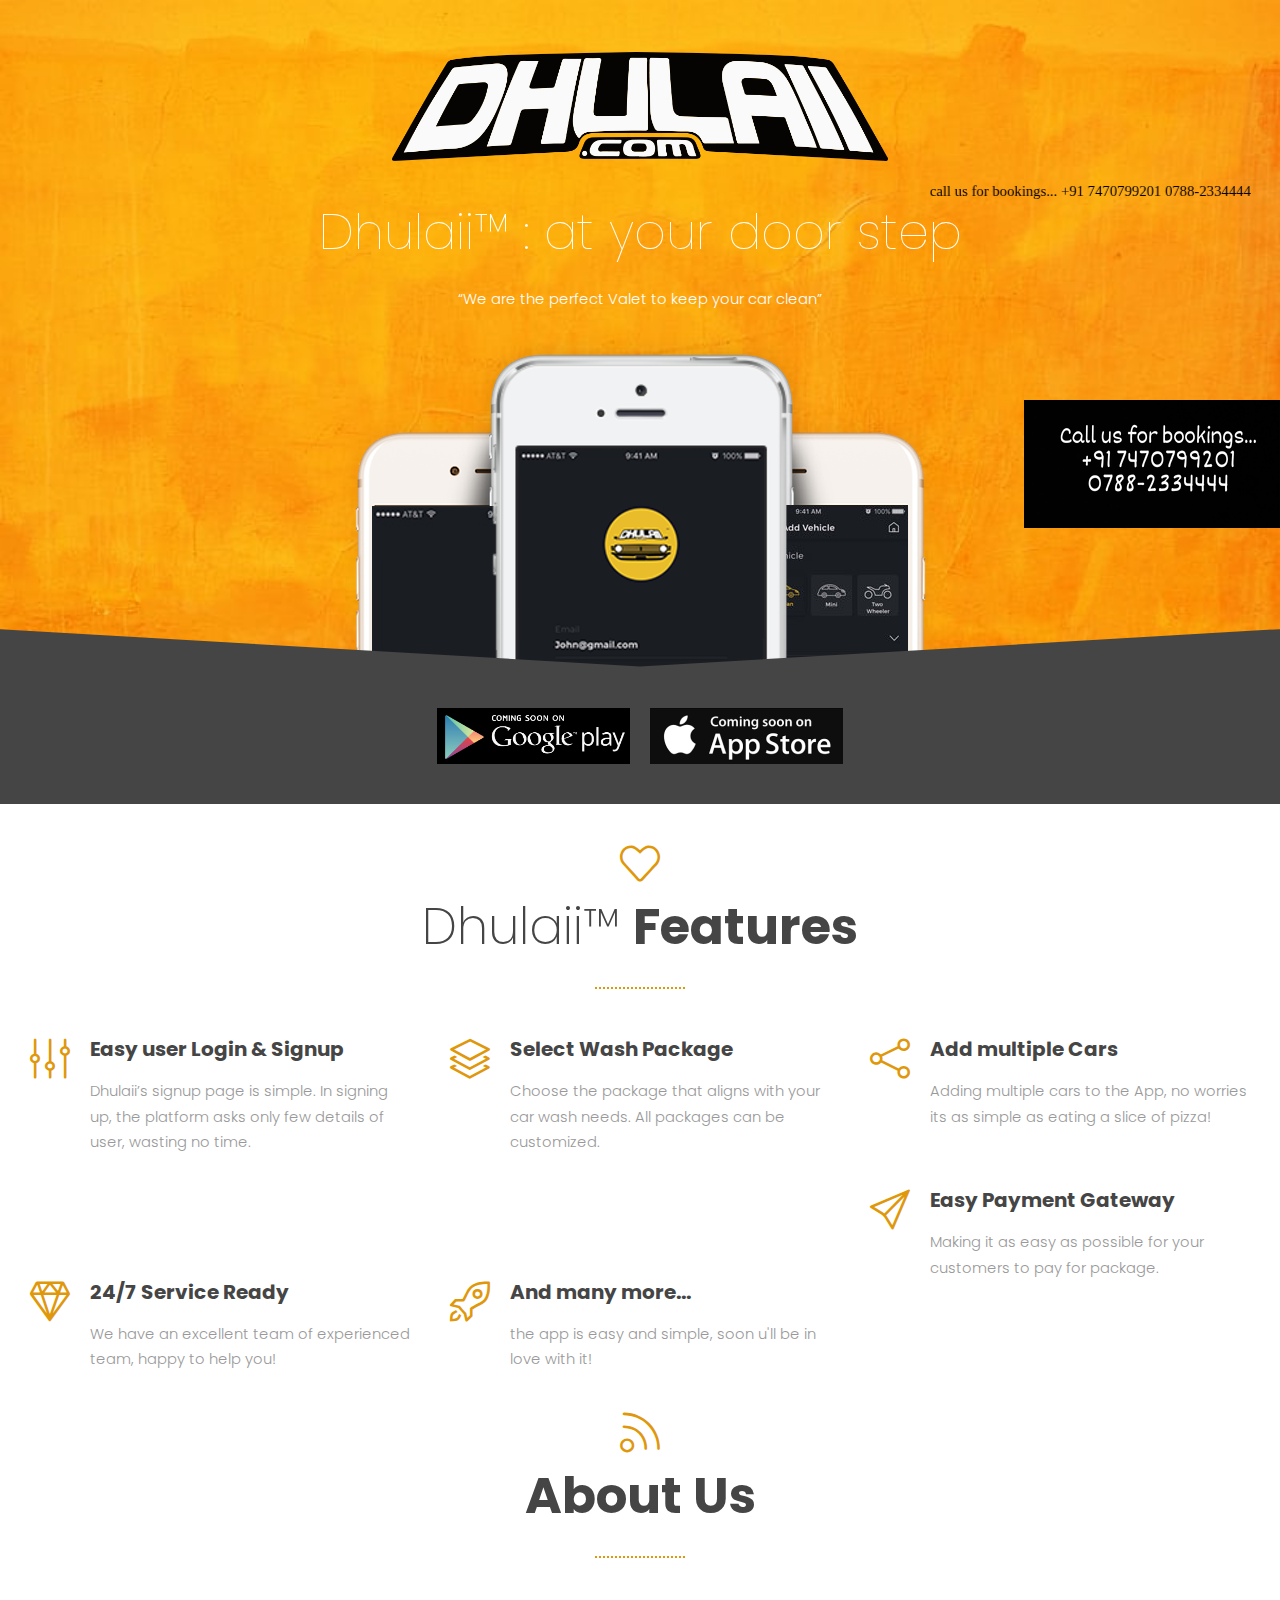
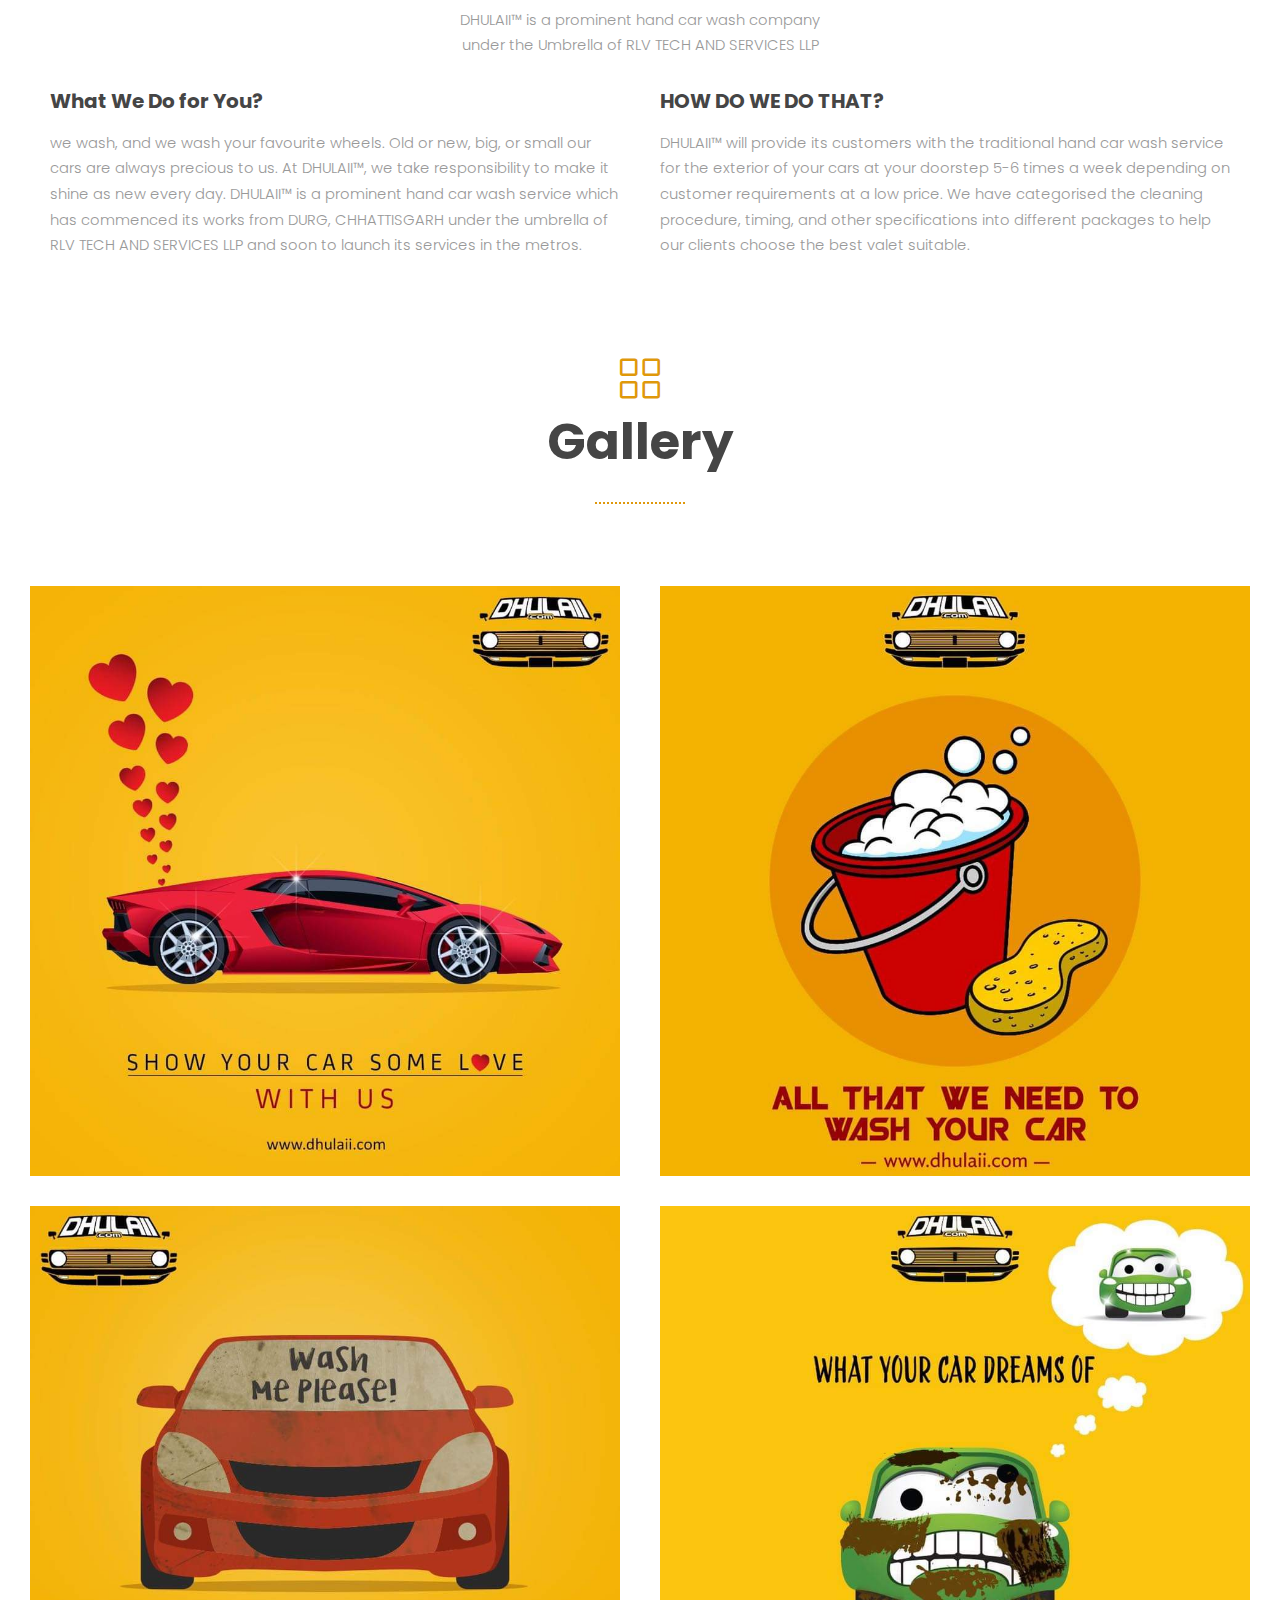
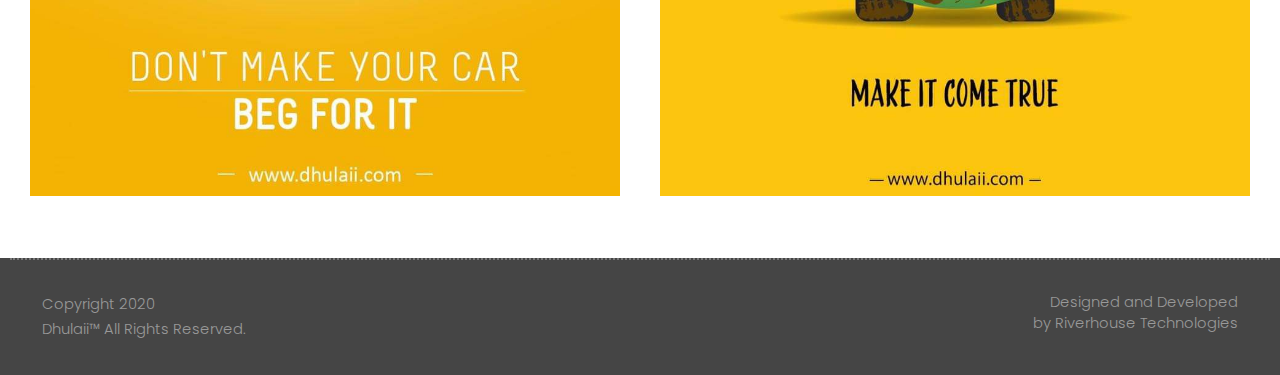
==== commit 1ae5430e: "Update index.html" ====
--- a/index.html
+++ b/index.html
@@ -3,7 +3,7 @@
   <head>
     <meta charset="UTF-8">
     <meta name="viewport" content="width=device-width, initial-scale=1.0" />
-    <title>Dhulaii&trade;:: we are the perfect Valet to keep your car clean</title>
+    <title>Dhulaii&trade;:: We are the perfect Valet to keep your car clean</title>
     <link rel="stylesheet" href="css/components.css">
     <link rel="stylesheet" href="css/icons.css">
     <link rel="stylesheet" href="css/responsee.css">
--- a/css/components.css
+++ b/css/components.css
@@ -254,7 +254,7 @@
 
 .GeneratedMarquee {
   font-family: cursive;
-  font-size: 0.8em;
+  font-size: 1em;
   line-height: 1.3em;
   color: #000000;
   background-color: transparent;
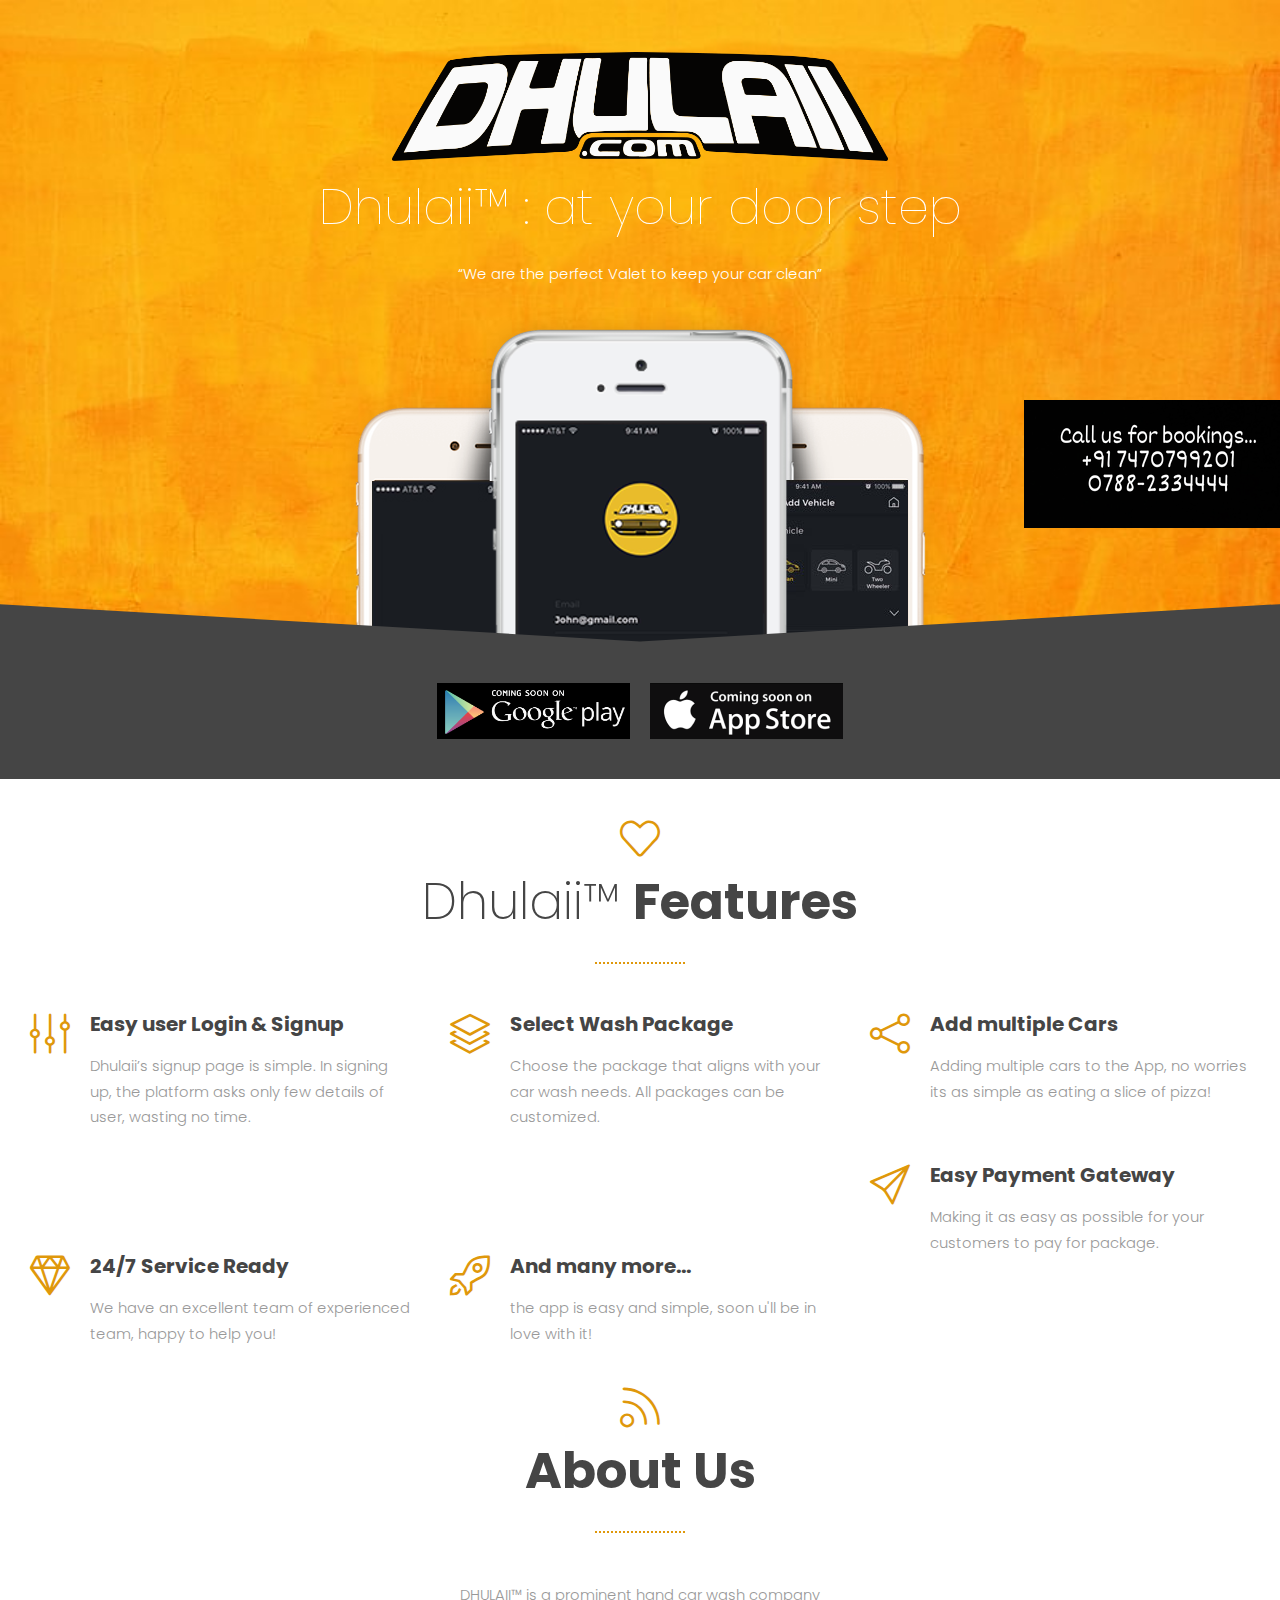
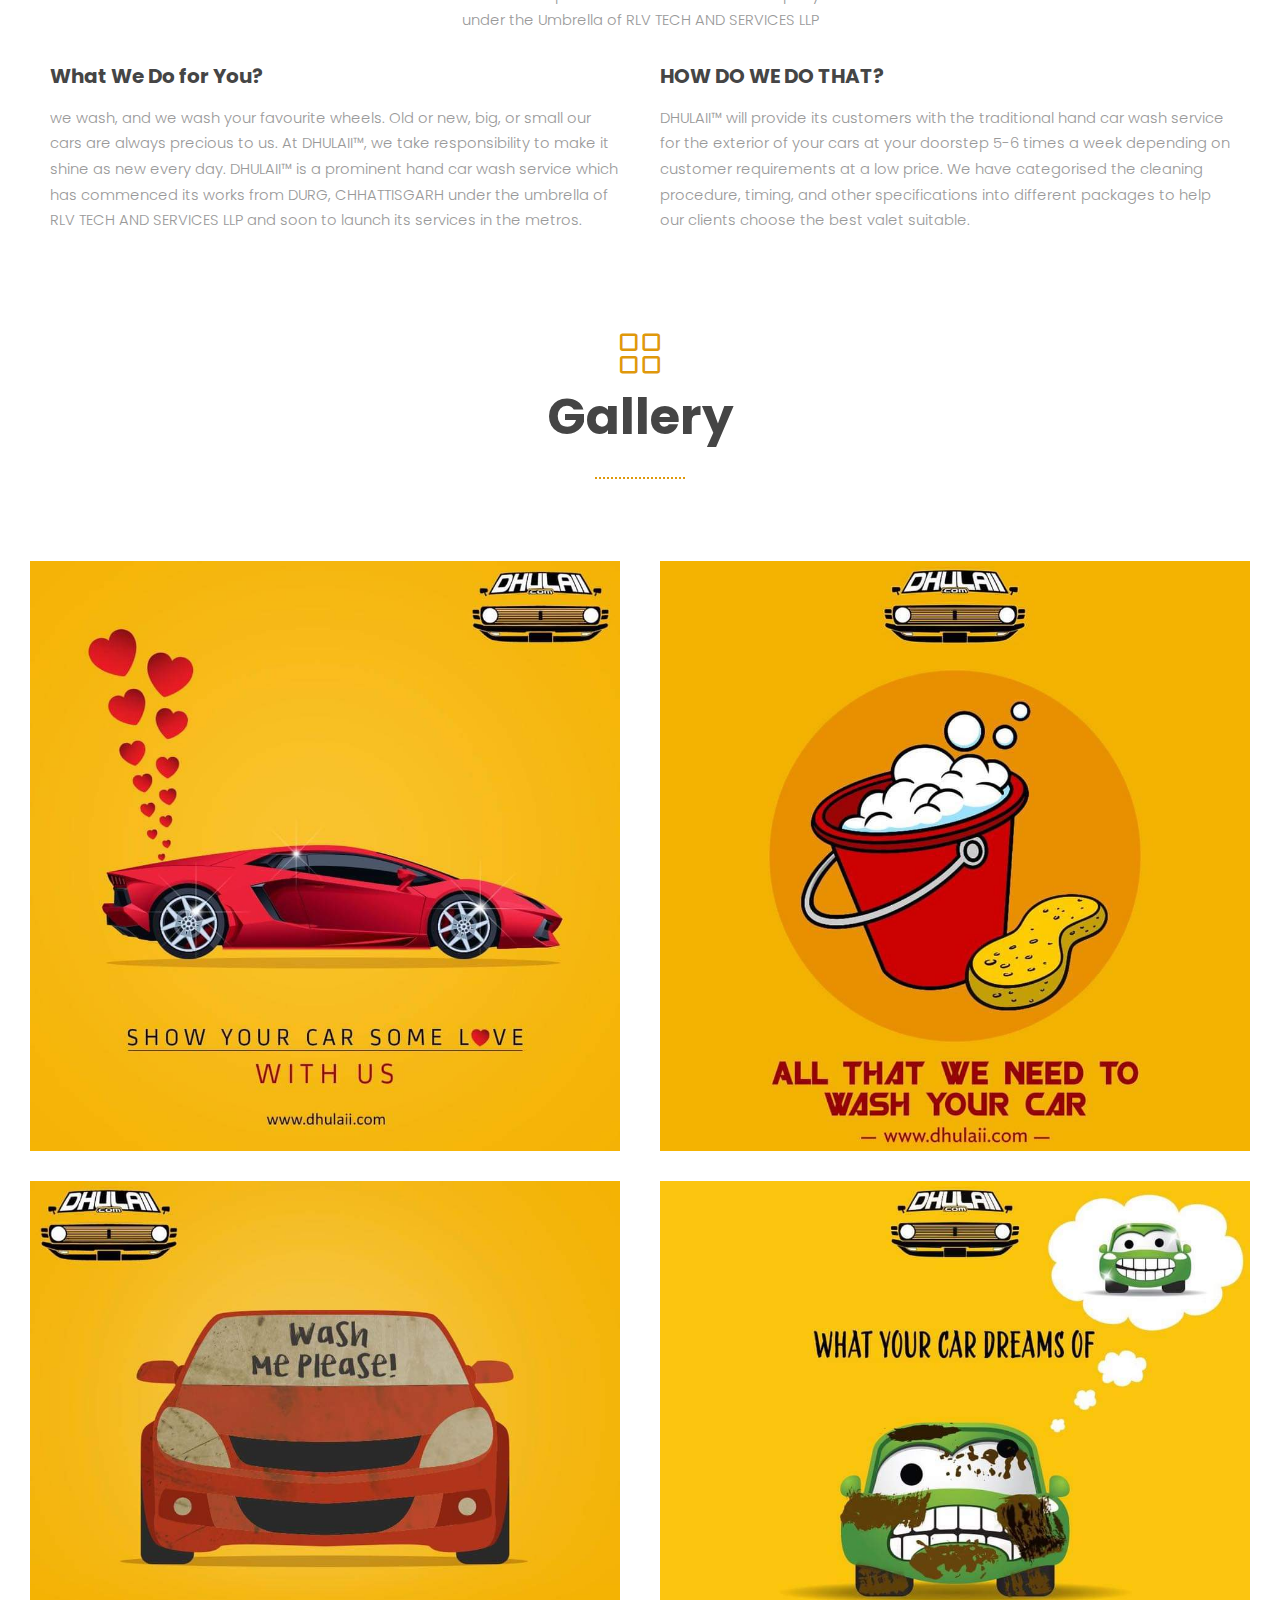
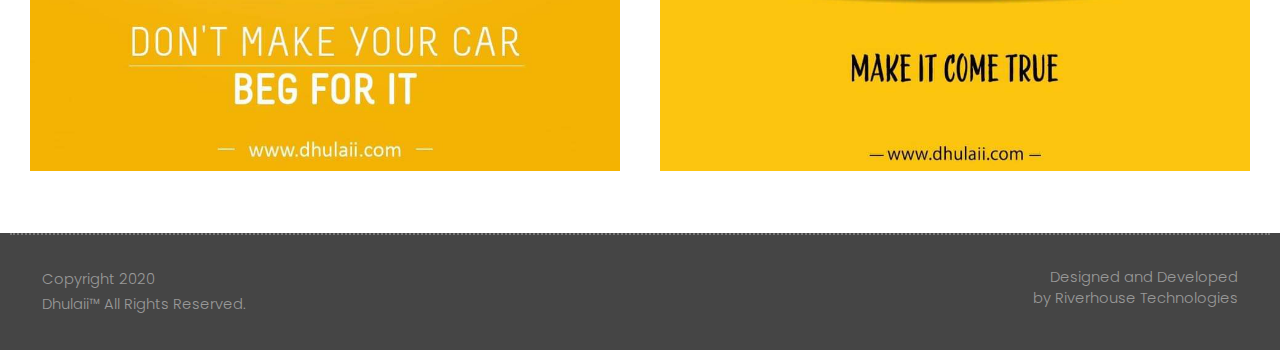
==== commit 5ad8b8a5: "scrolling edit" ====
--- a/index.html
+++ b/index.html
@@ -33,7 +33,7 @@
       <header class="section-top-padding background-image text-center" style="background-image:url(img/orange.jpeg)">
         <div class="margin-top-20 center"><img id="dl" src="img/Dhulaii_logo.png" alt=""><br></div>
         <div>
-          <marquee class="GeneratedMarquee" direction="left" scrollamount="1" behavior="alternate">call us for bookings... +91 7470799201 0788-2334444</marquee>
+          <marquee class="hide-xxl hide-xl hide-l hide-m" id="GeneratedMarquee" direction="left" scrollamount="1" behavior="alternate">call us for bookings... +91 7470799201 0788-2334444</marquee>
         </div>
         <h1 class="text-extra-thin text-white text-s-size-30 text-m-size-40 text-size-50 text-line-height-1 margin-bottom-30 margin-top-100">
           Dhulaii&trade; : at your door step 
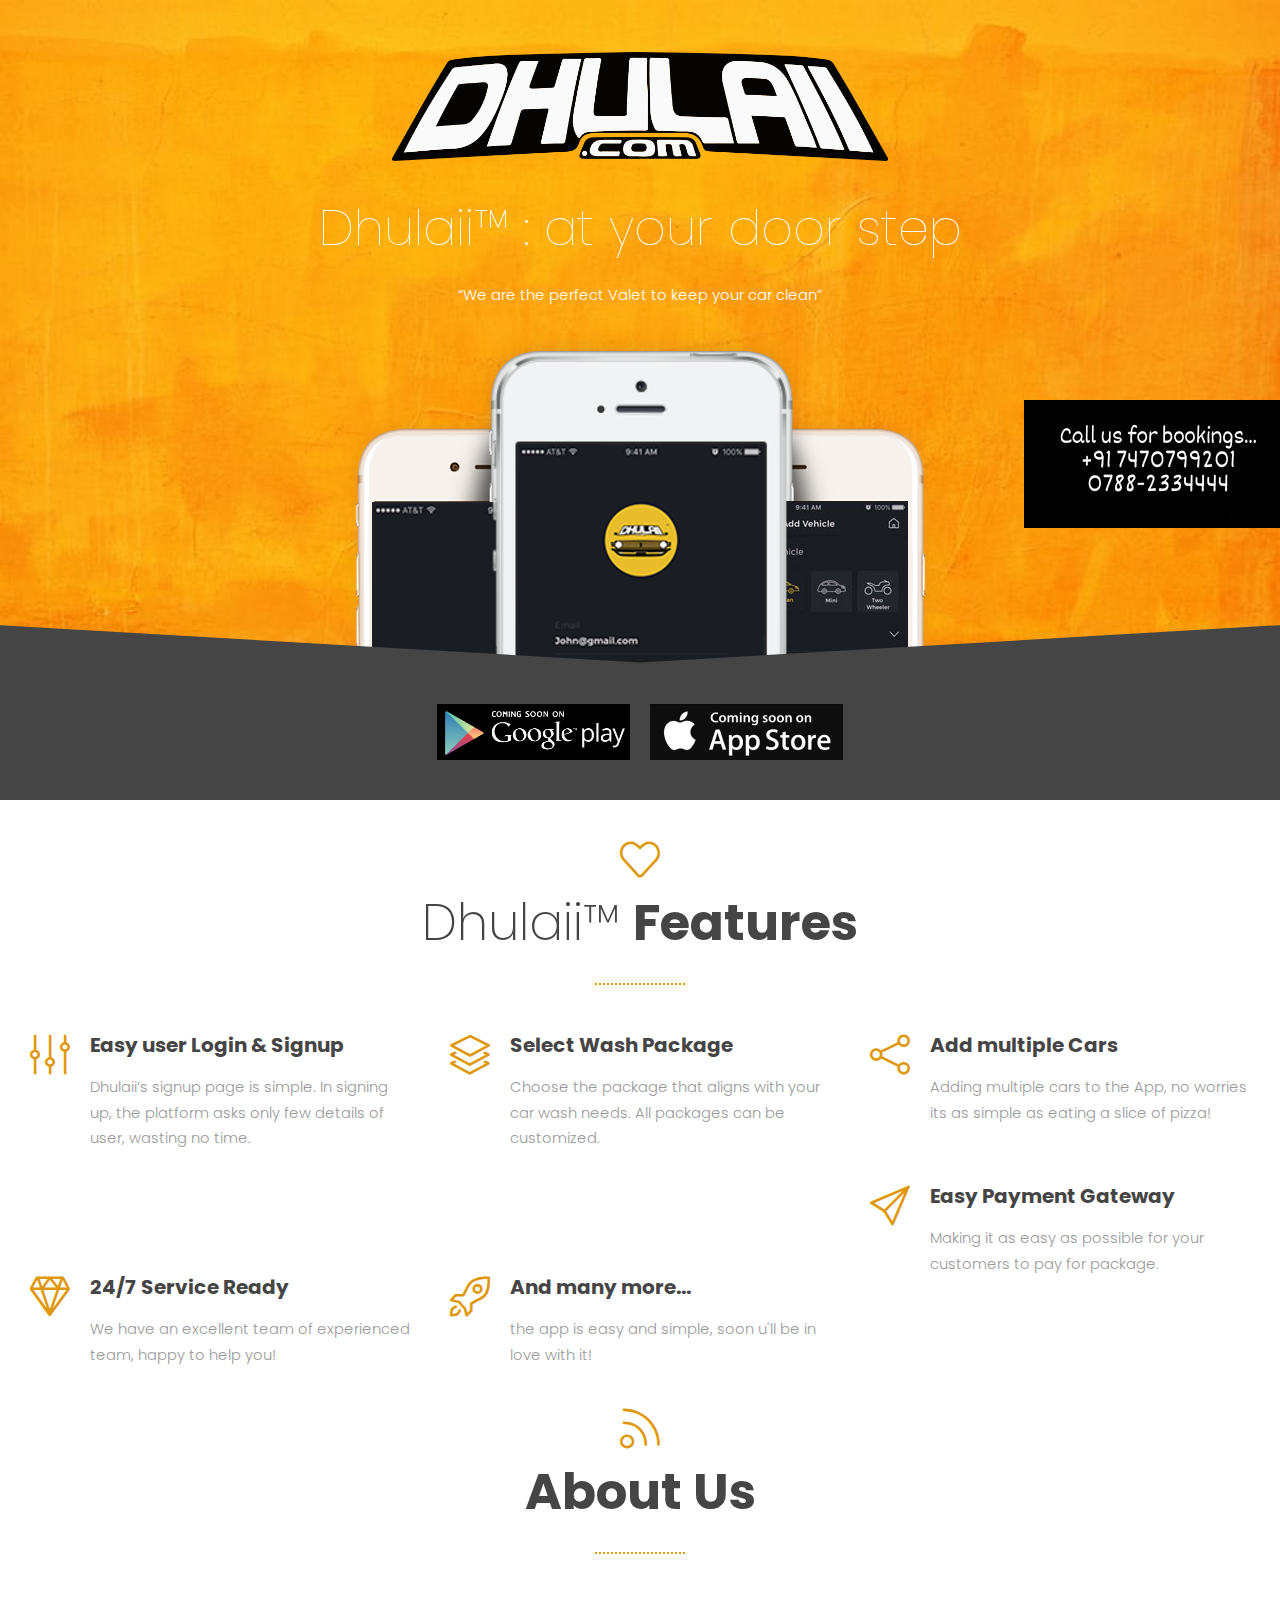
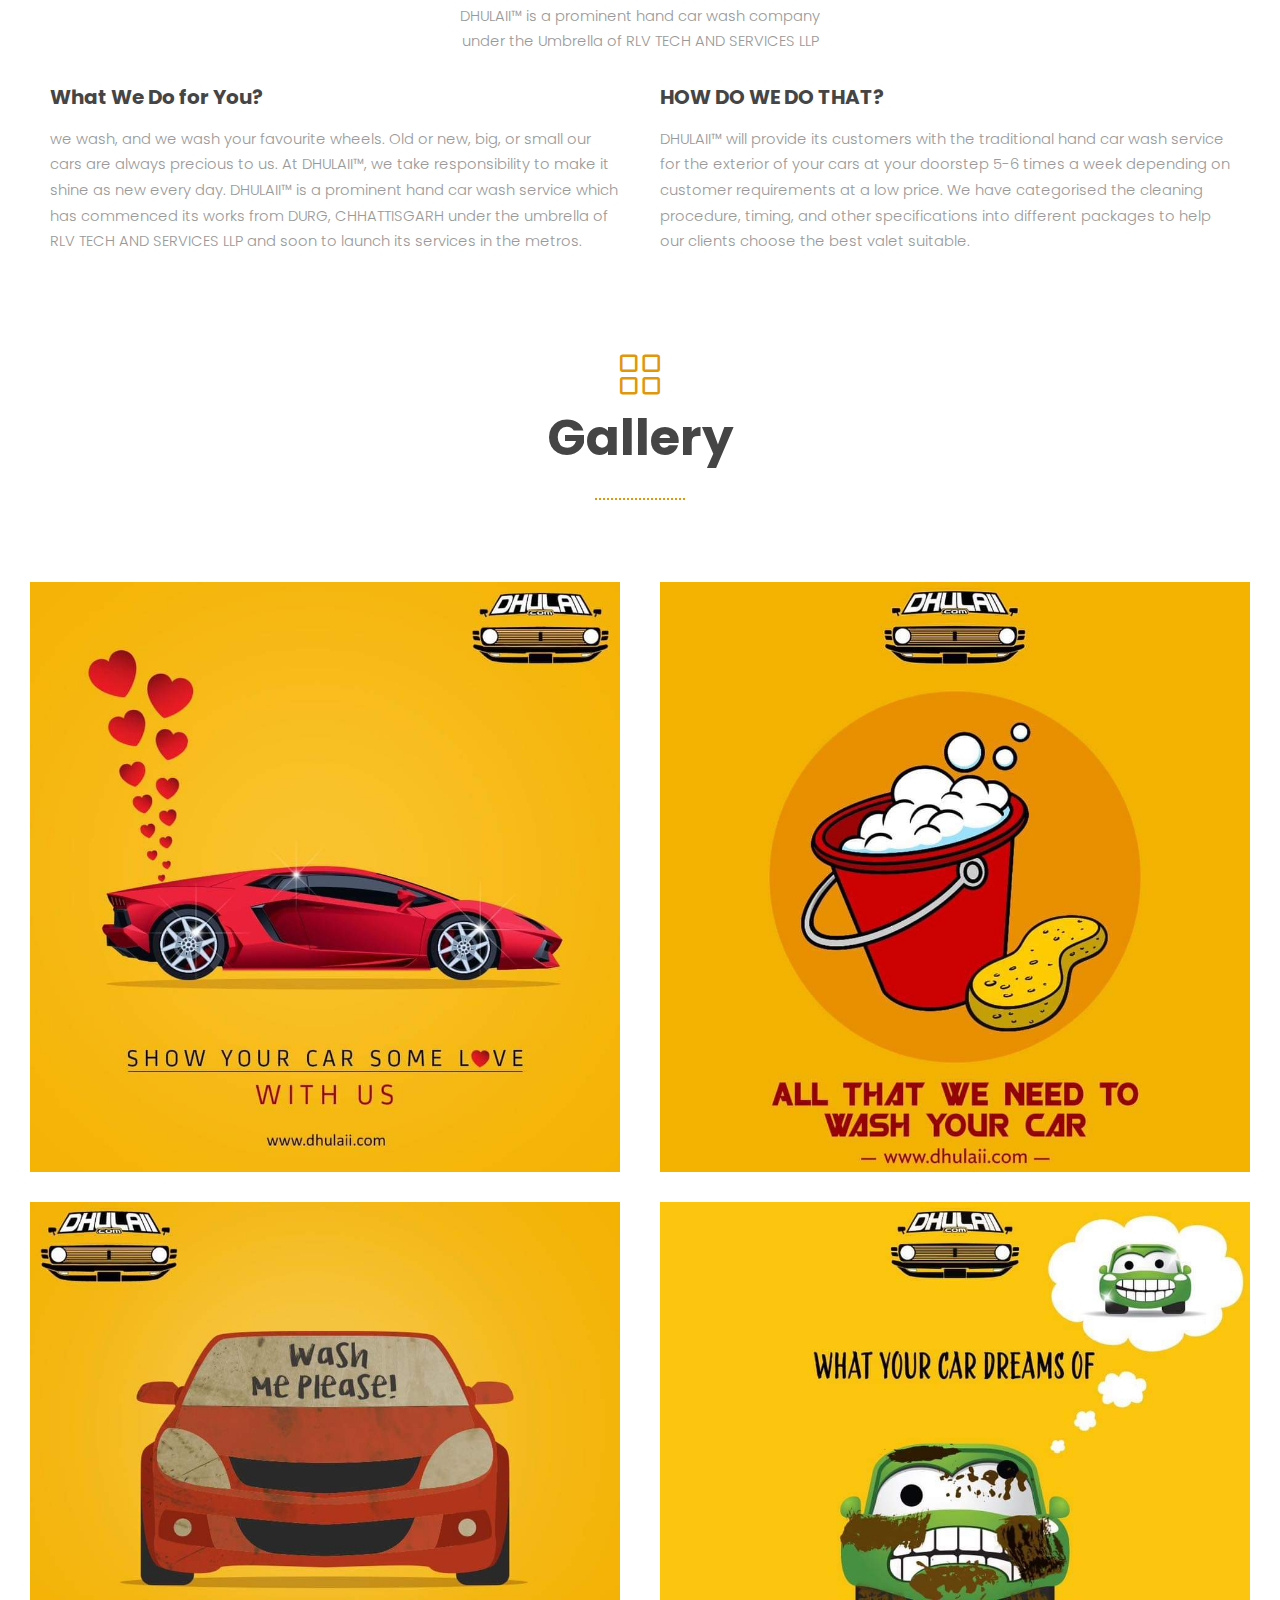
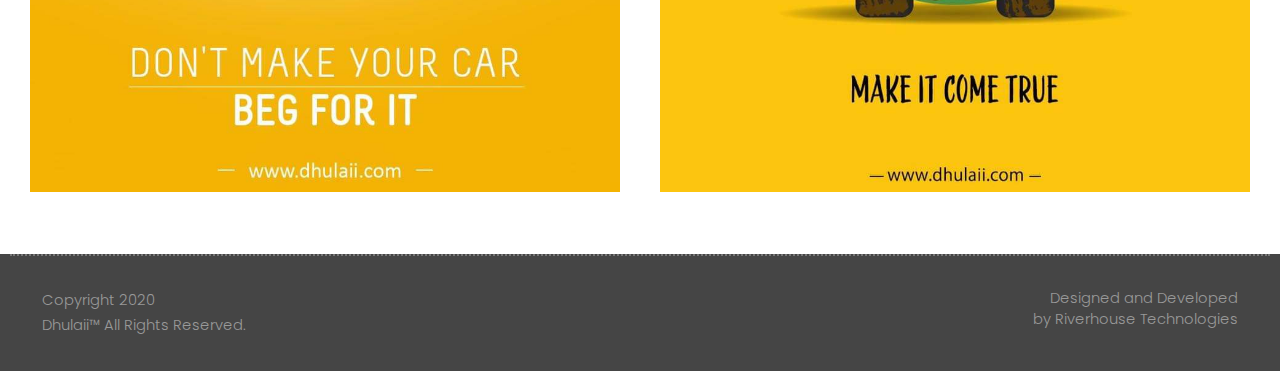
==== commit d3bbefb5: "Update index.html" ====
--- a/index.html
+++ b/index.html
@@ -33,7 +33,7 @@
       <header class="section-top-padding background-image text-center" style="background-image:url(img/orange.jpeg)">
         <div class="margin-top-20 center"><img id="dl" src="img/Dhulaii_logo.png" alt=""><br></div>
         <div>
-          <marquee class="hide-xxl hide-xl hide-l hide-m" id="GeneratedMarquee" direction="left" scrollamount="1" behavior="alternate">call us for bookings... +91 7470799201 0788-2334444</marquee>
+          <marquee class="hide-xxl hide-xl hide-l hide-m" id="GeneratedMarquee" direction="left" scrollamount="1" behavior="alternate">call us for bookings... +91 7470799201 0788-2334444</marquee><br>
         </div>
         <h1 class="text-extra-thin text-white text-s-size-30 text-m-size-40 text-size-50 text-line-height-1 margin-bottom-30 margin-top-100">
           Dhulaii&trade; : at your door step 
--- a/css/components.css
+++ b/css/components.css
@@ -252,10 +252,10 @@
   background: rgba(0, 0, 0, 0.06) none repeat scroll 0 0;
 }
 
-.GeneratedMarquee {
-  font-family: cursive;
-  font-size: 1em;
-  line-height: 1.3em;
-  color: #000000;
-  background-color: transparent;
-}
+#GeneratedMarquee {
+  font-family: Comic Sans MS !important;
+  font-size: 1.5em !important;
+  line-height: 1.3em !important;
+  color: white !important;
+  background-color: transparent !important;
+}
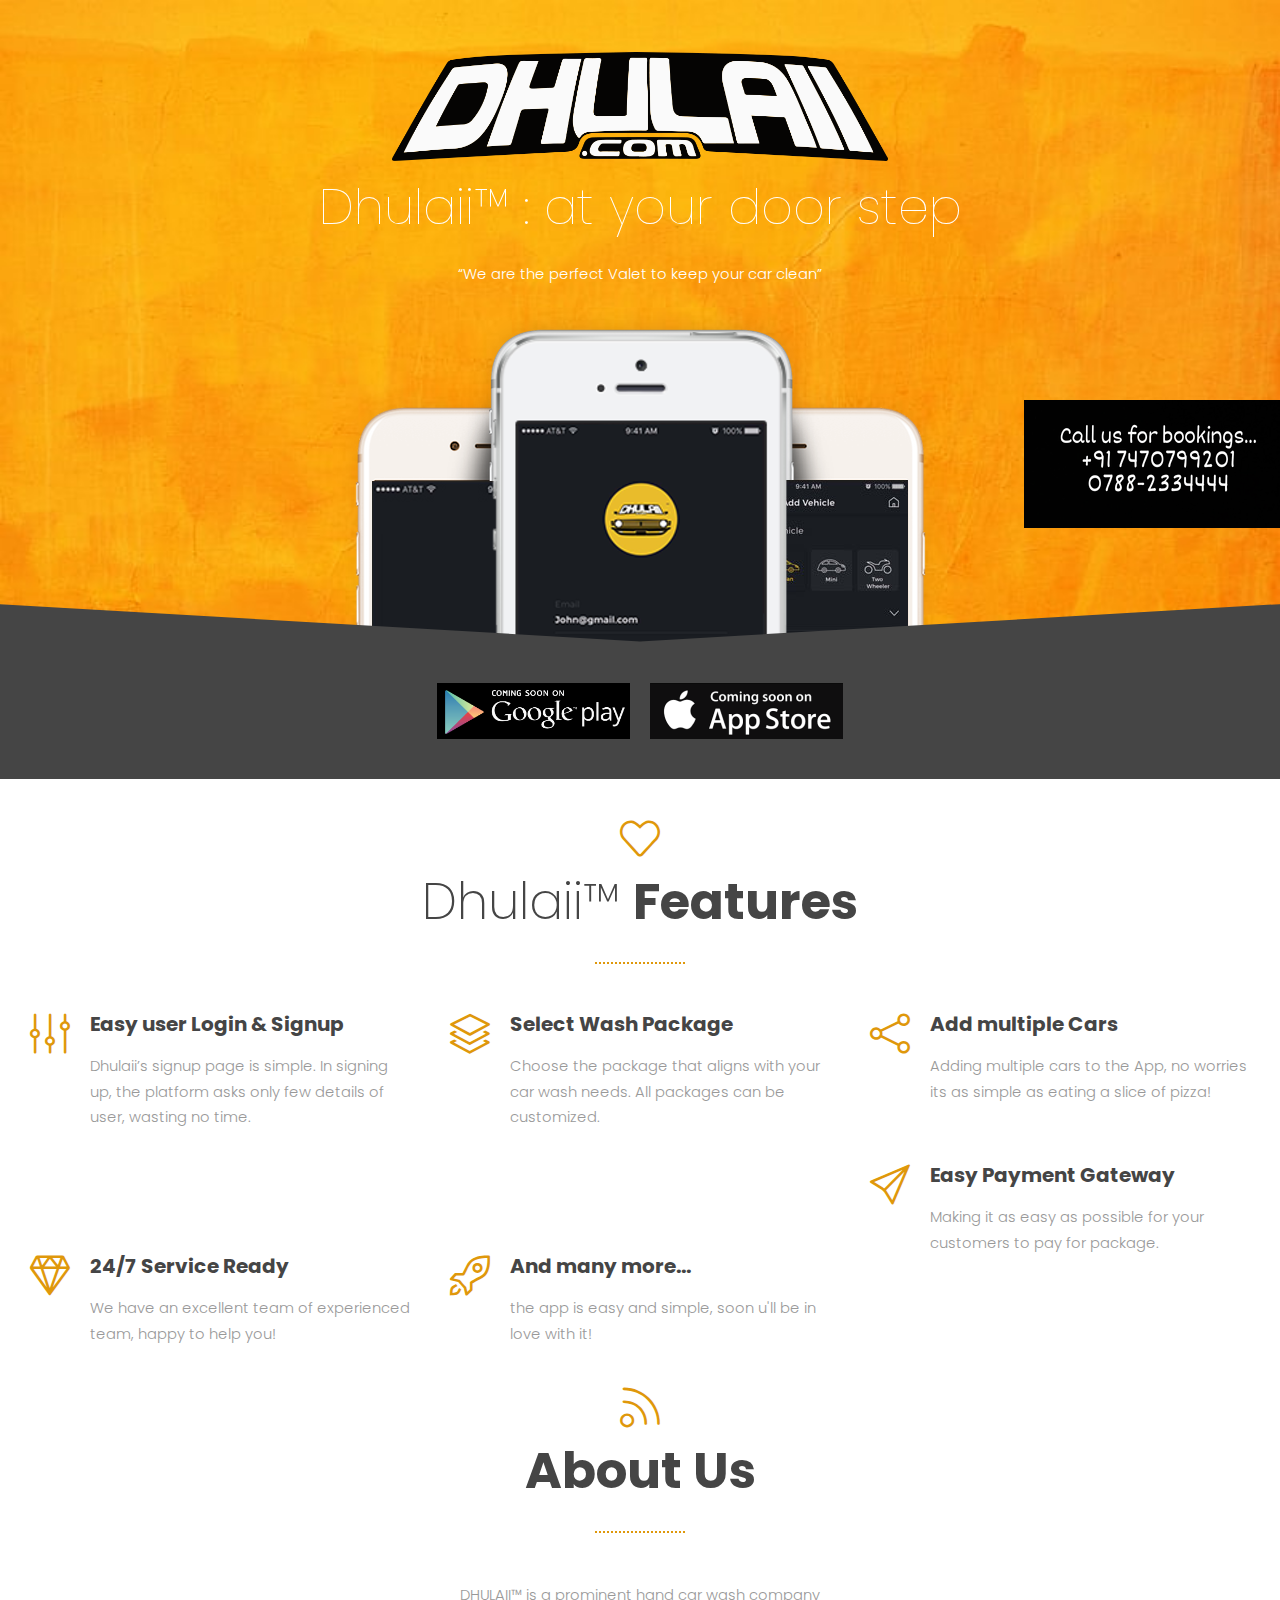
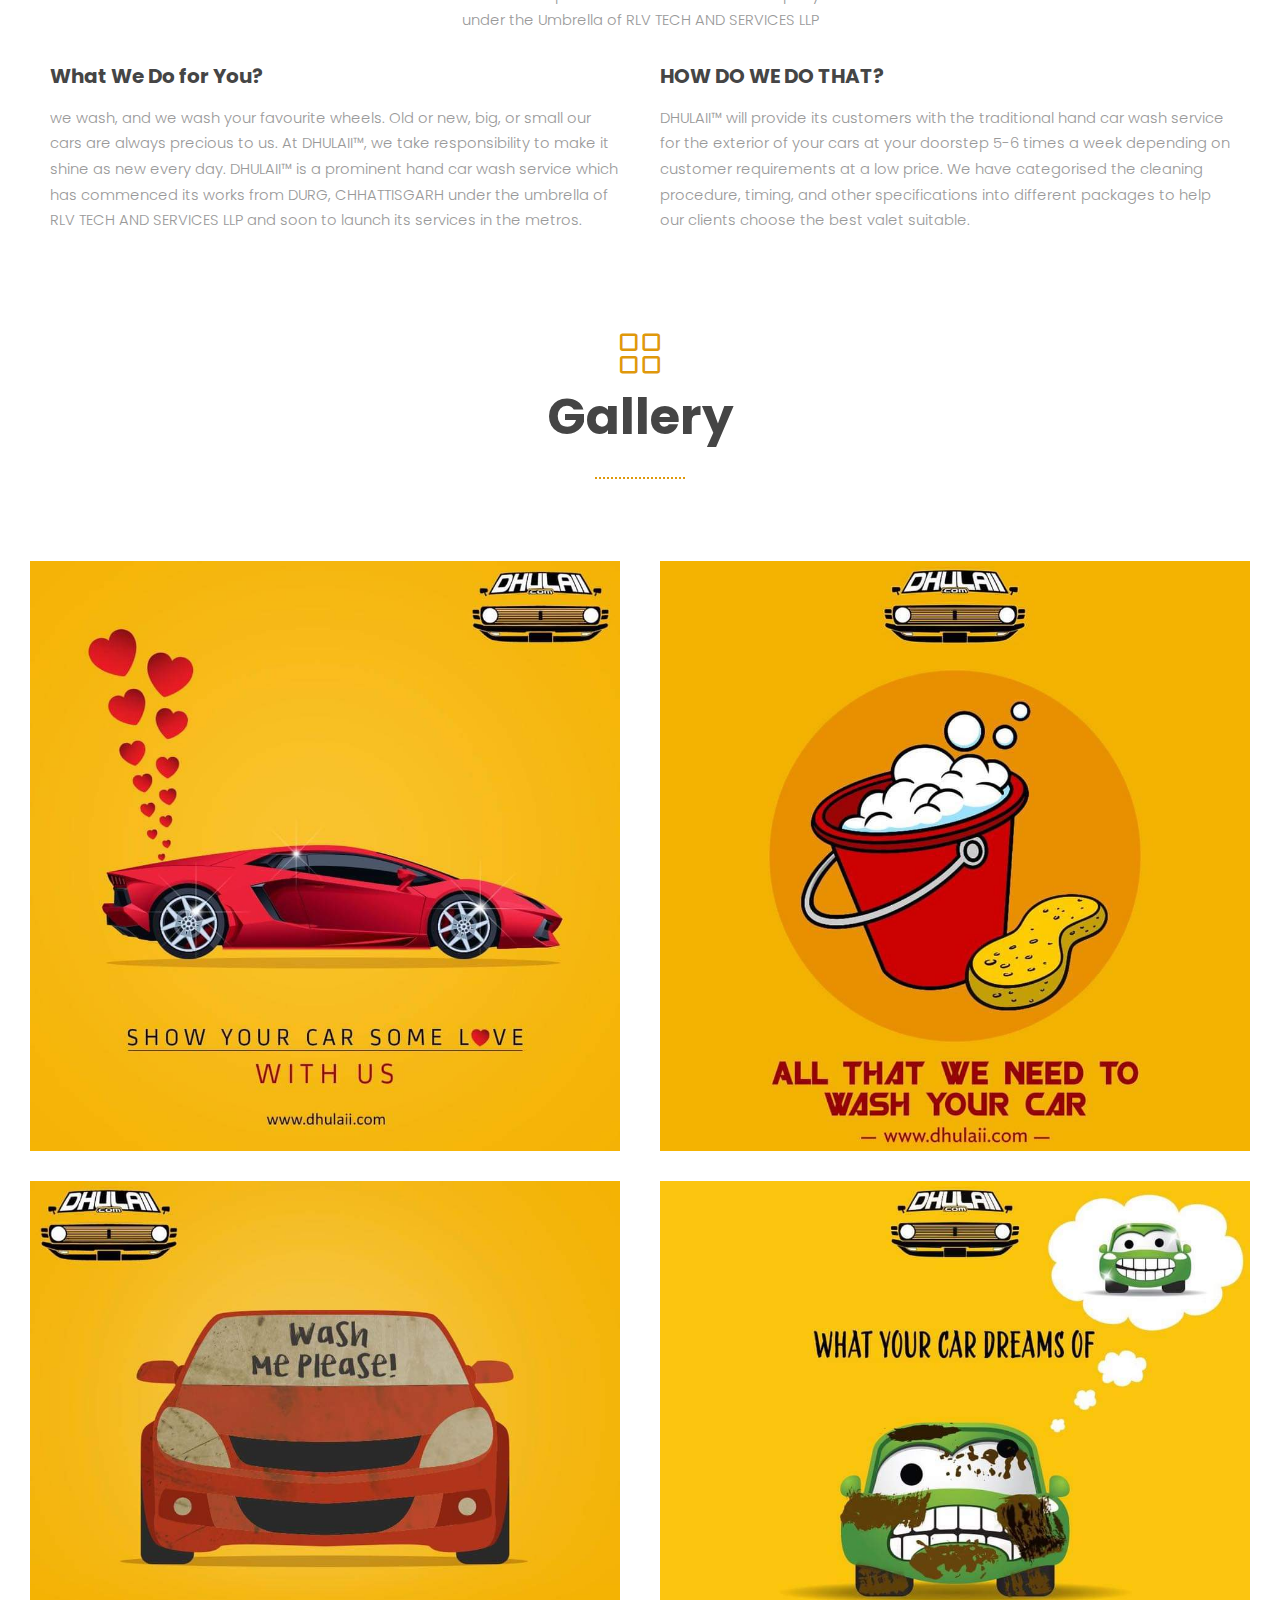
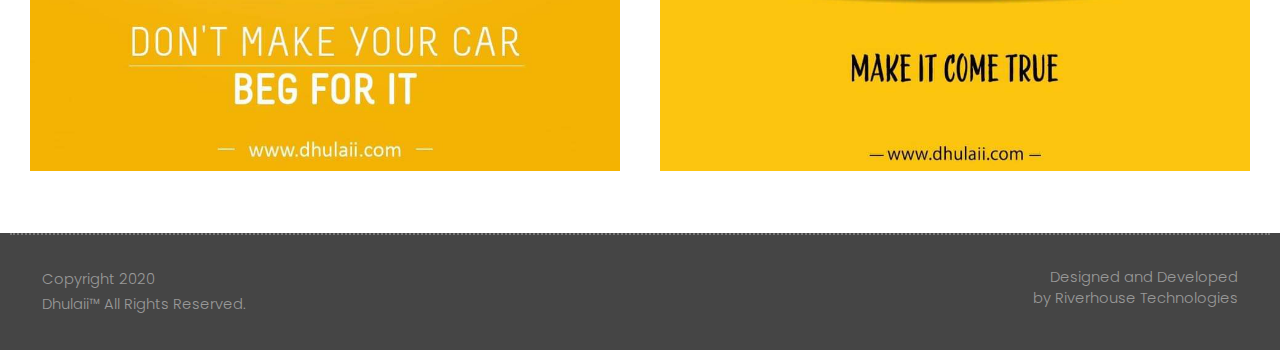
==== commit d61373b7: "contact info chnge" ====
--- a/index.html
+++ b/index.html
@@ -31,15 +31,15 @@
     </header>
       <!-- Header -->
       <header class="section-top-padding background-image text-center" style="background-image:url(img/orange.jpeg)">
-        <div class="margin-top-20 center"><img id="dl" src="img/Dhulaii_logo.png" alt=""><br></div>
+         <div class="margin-top-20 center"><img id="dl" src="img/Dhulaii_logo.png" alt=""><br></div> 
         <div>
-          <marquee class="hide-xxl hide-xl hide-l hide-m" id="GeneratedMarquee" direction="left" scrollamount="1" behavior="alternate">call us for bookings... +91 7470799201 0788-2334444</marquee><br>
-        </div>
+          <!-- <marquee class="hide-xxl hide-xl hide-l hide-m" id="GeneratedMarquee" scrollamount="2" behavior="alternate">call us for bookings...<br>+91 7470799201 0788-2334444</marquee><br> -->
+          <img class="hide-xxl hide-xl hide-l hide-m" style="position:fixed;top:400px;right:-14px;z-index:10;" src="img/resize copy.png" alt="Call us" style="height:80px !important"/>
+        </div> 
         <h1 class="text-extra-thin text-white text-s-size-30 text-m-size-40 text-size-50 text-line-height-1 margin-bottom-30 margin-top-100">
           Dhulaii&trade; : at your door step 
         </h1>
-        <p class="text-white">“We are the perfect Valet to keep your car clean”
-<!--         <i class="slow icon-sli-arrow-down text-white margin-top-20 text-size-16"></i> -->
+        <p class="text-white">“We are the perfect Valet to keep your car clean”</p>
         <!-- Image -->
         <img class="margin-top-20 center" src="img/photoshop.png" alt="">
         <!-- dark full width arrow object -->
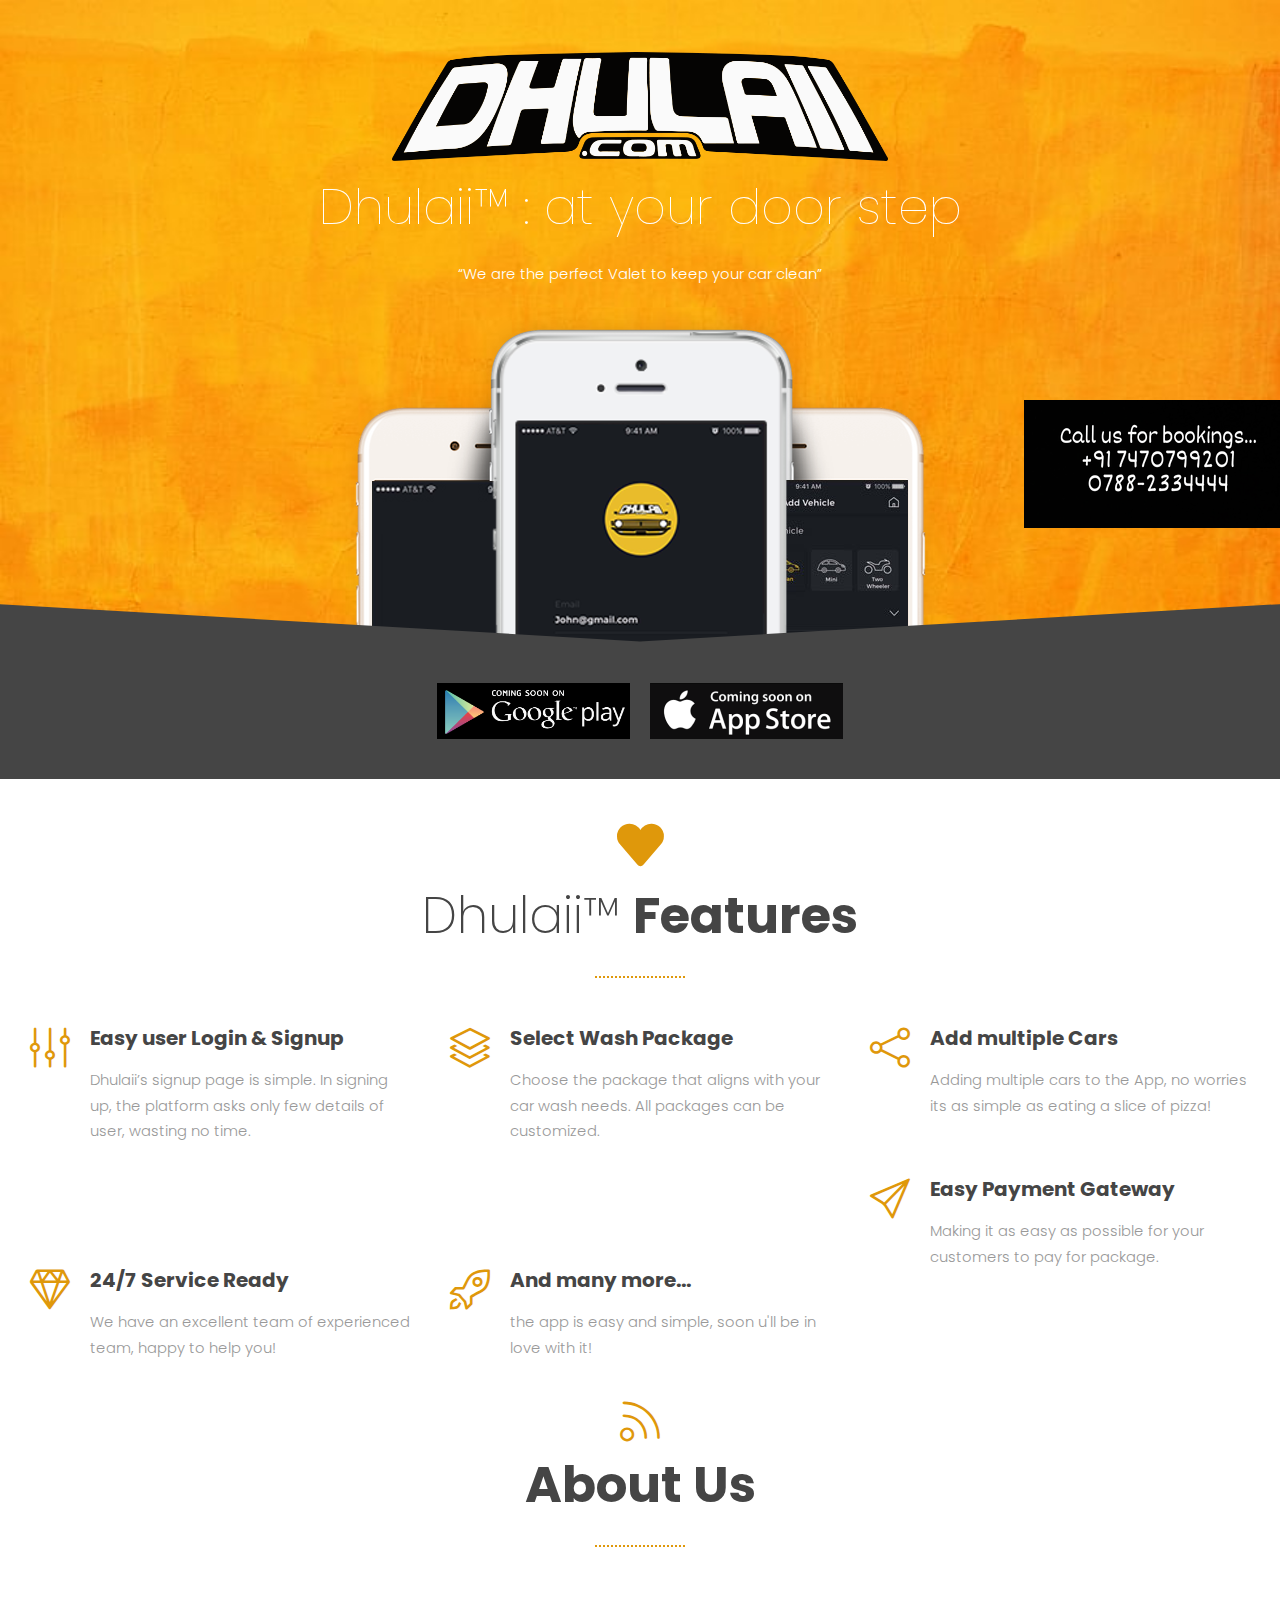
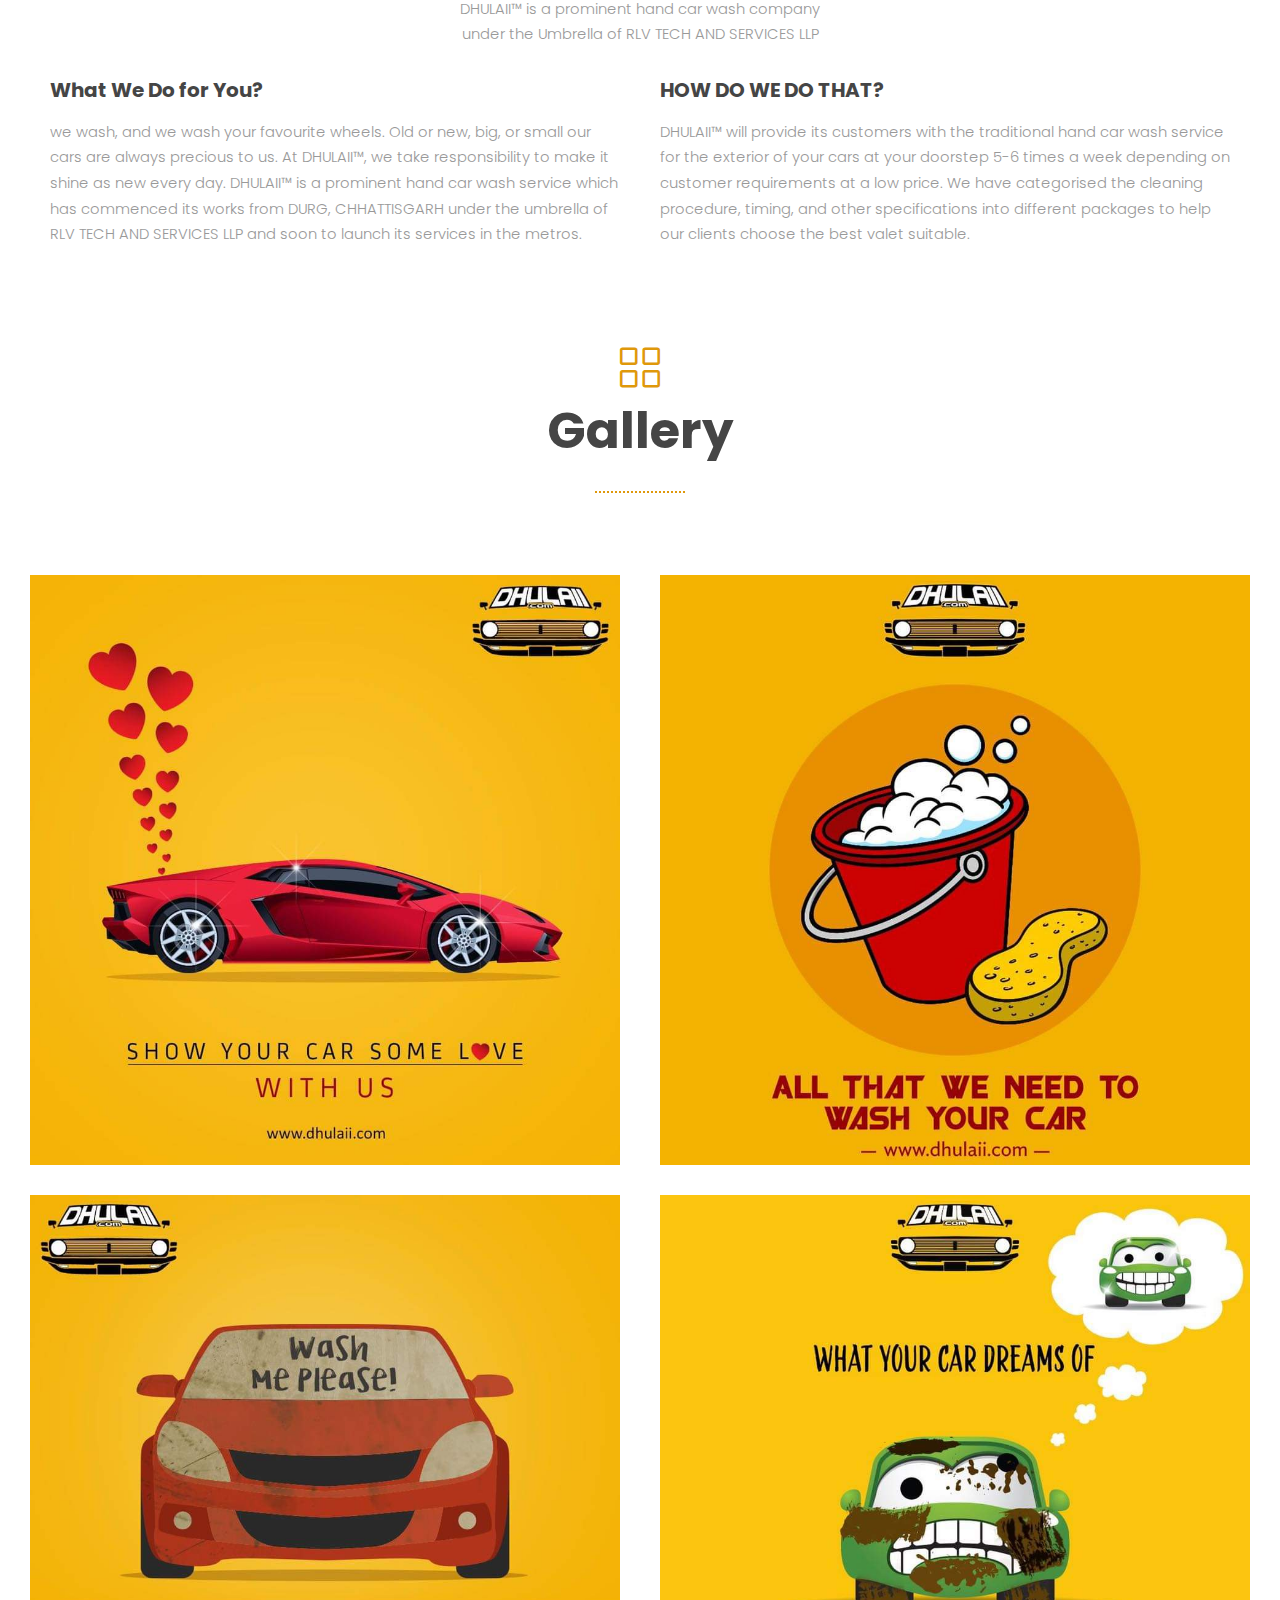
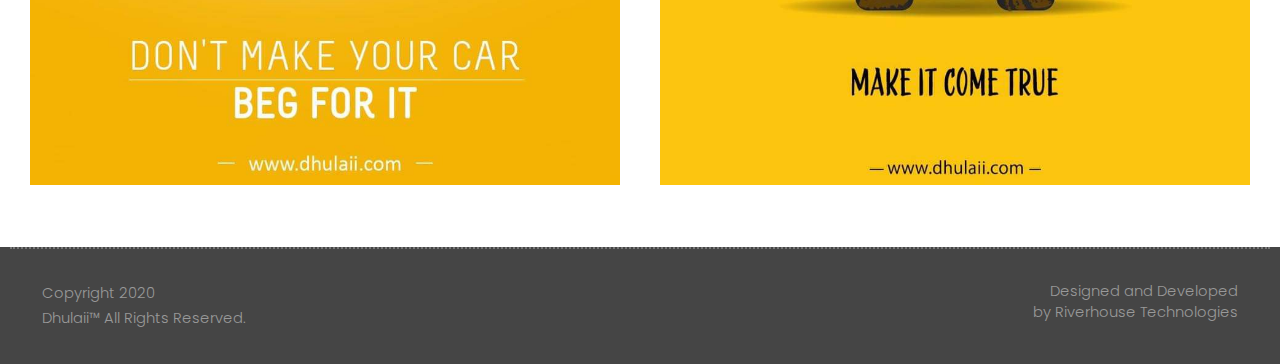
==== commit a2a86e51: "Update index.html" ====
--- a/index.html
+++ b/index.html
@@ -65,7 +65,7 @@
       <!-- Section 2 -->
       <section class="section-top-padding background-white">
         <div class="line text-center">
-          <i class="icon-sli-heart text-primary text-size-40"></i>
+          <i class="icon-heart text-primary text-size-50"></i>
           <h2 class="text-dark text-size-50 text-m-size-40">Dhulaii&trade; <b>Features</b></h2>
           <hr class="break background-primary break-small break-center margin-bottom-50">
         </div>
